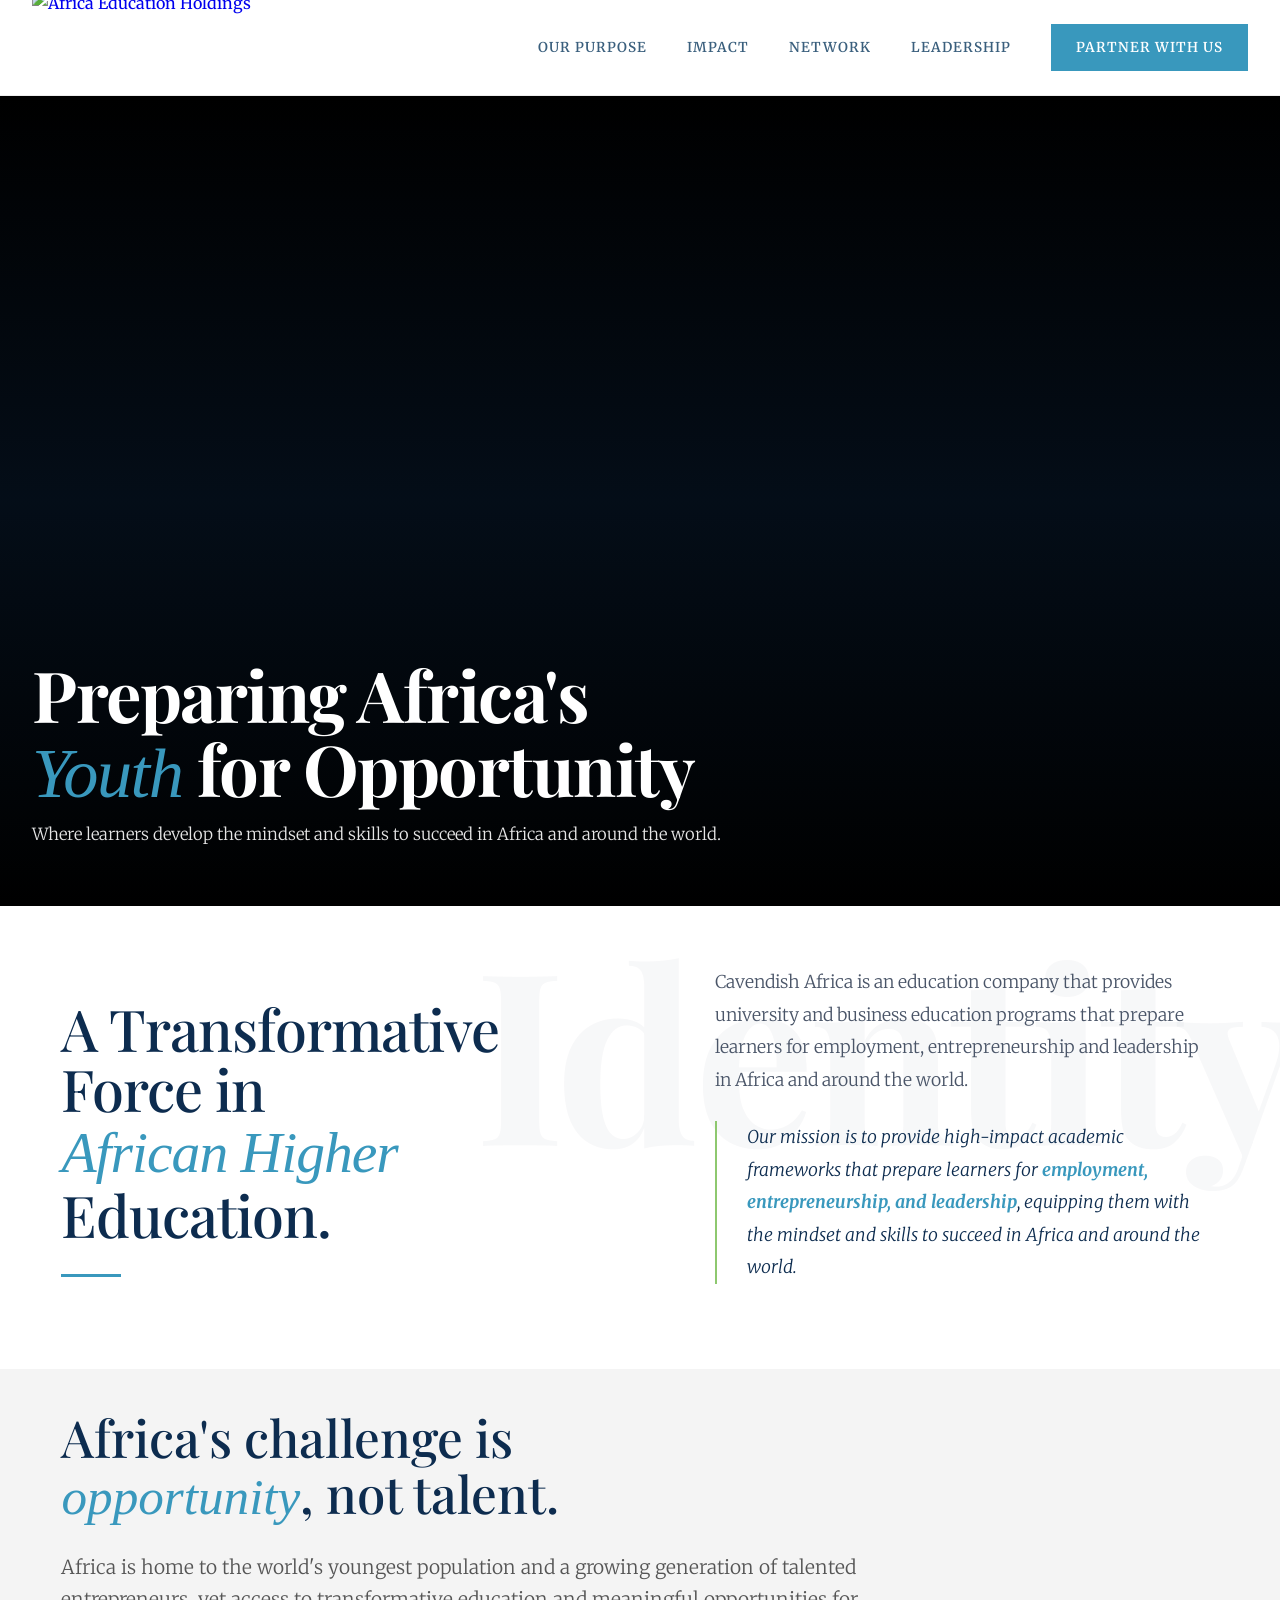
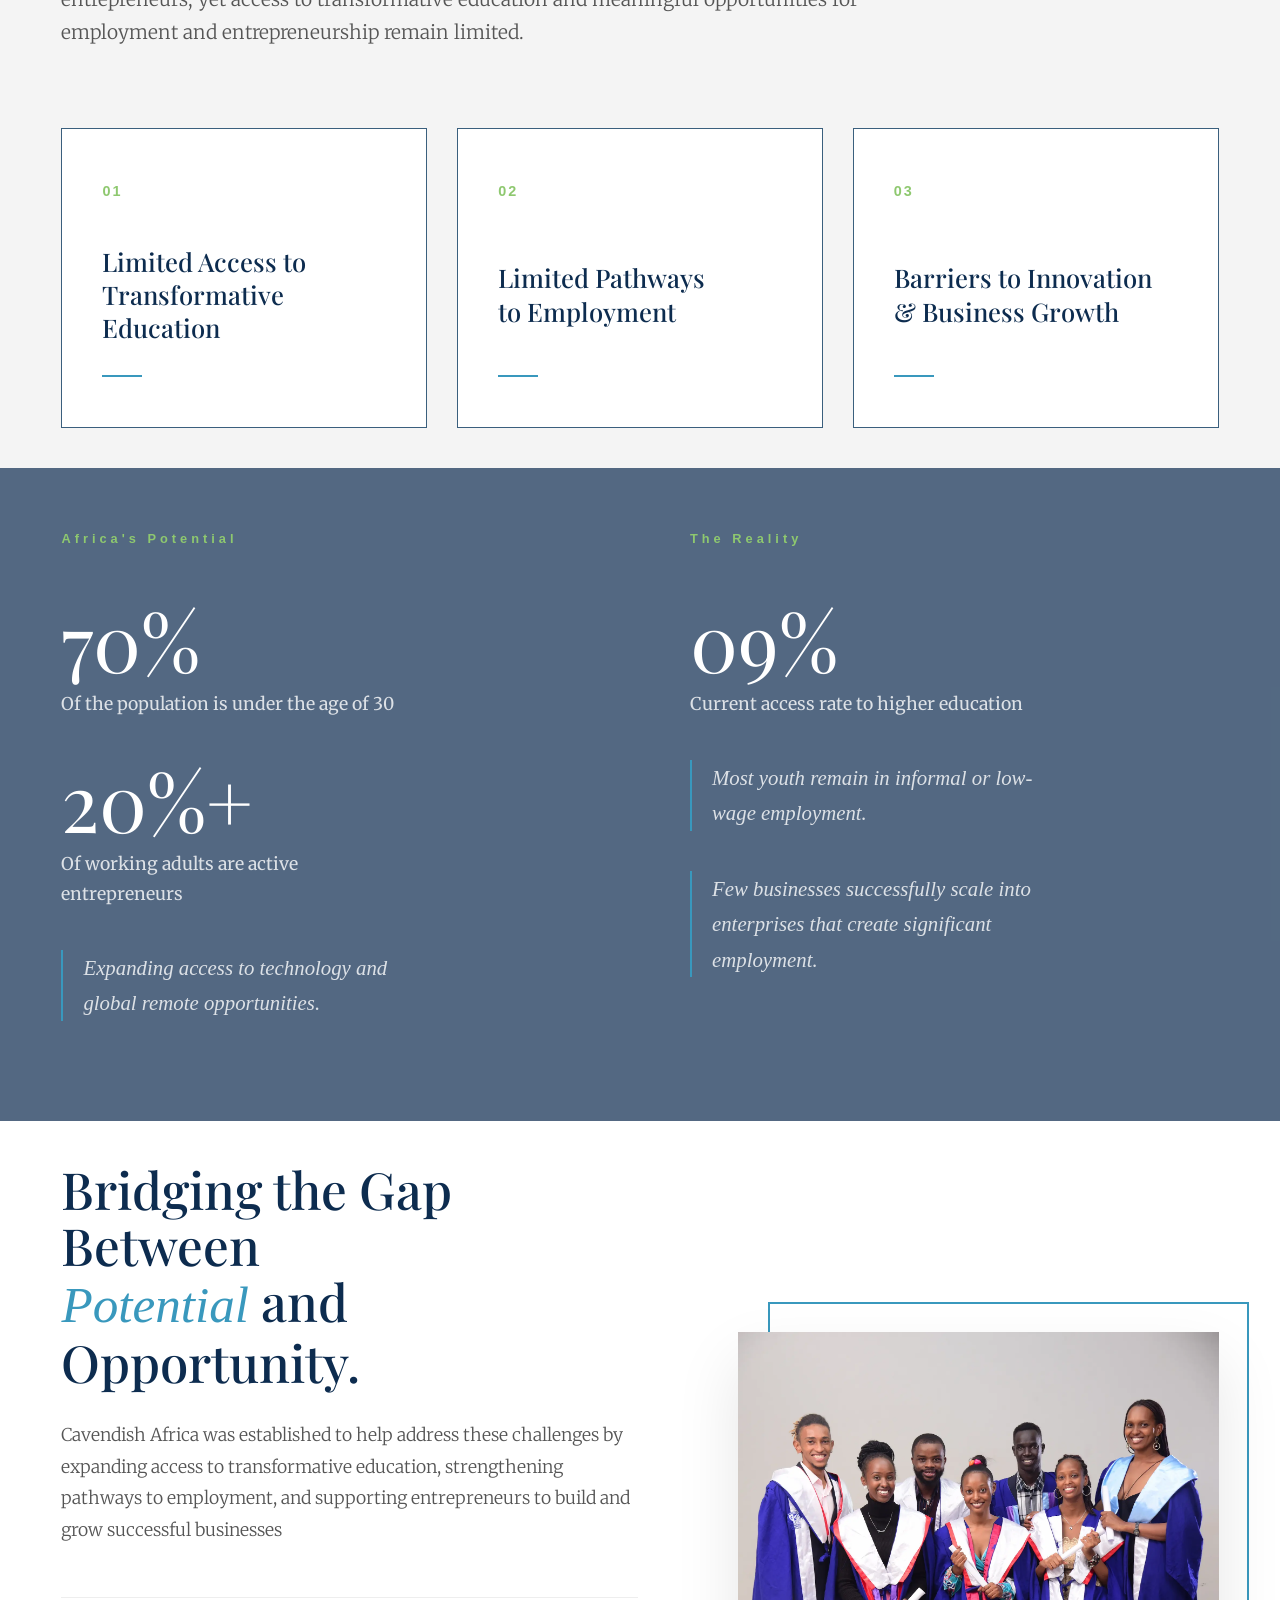
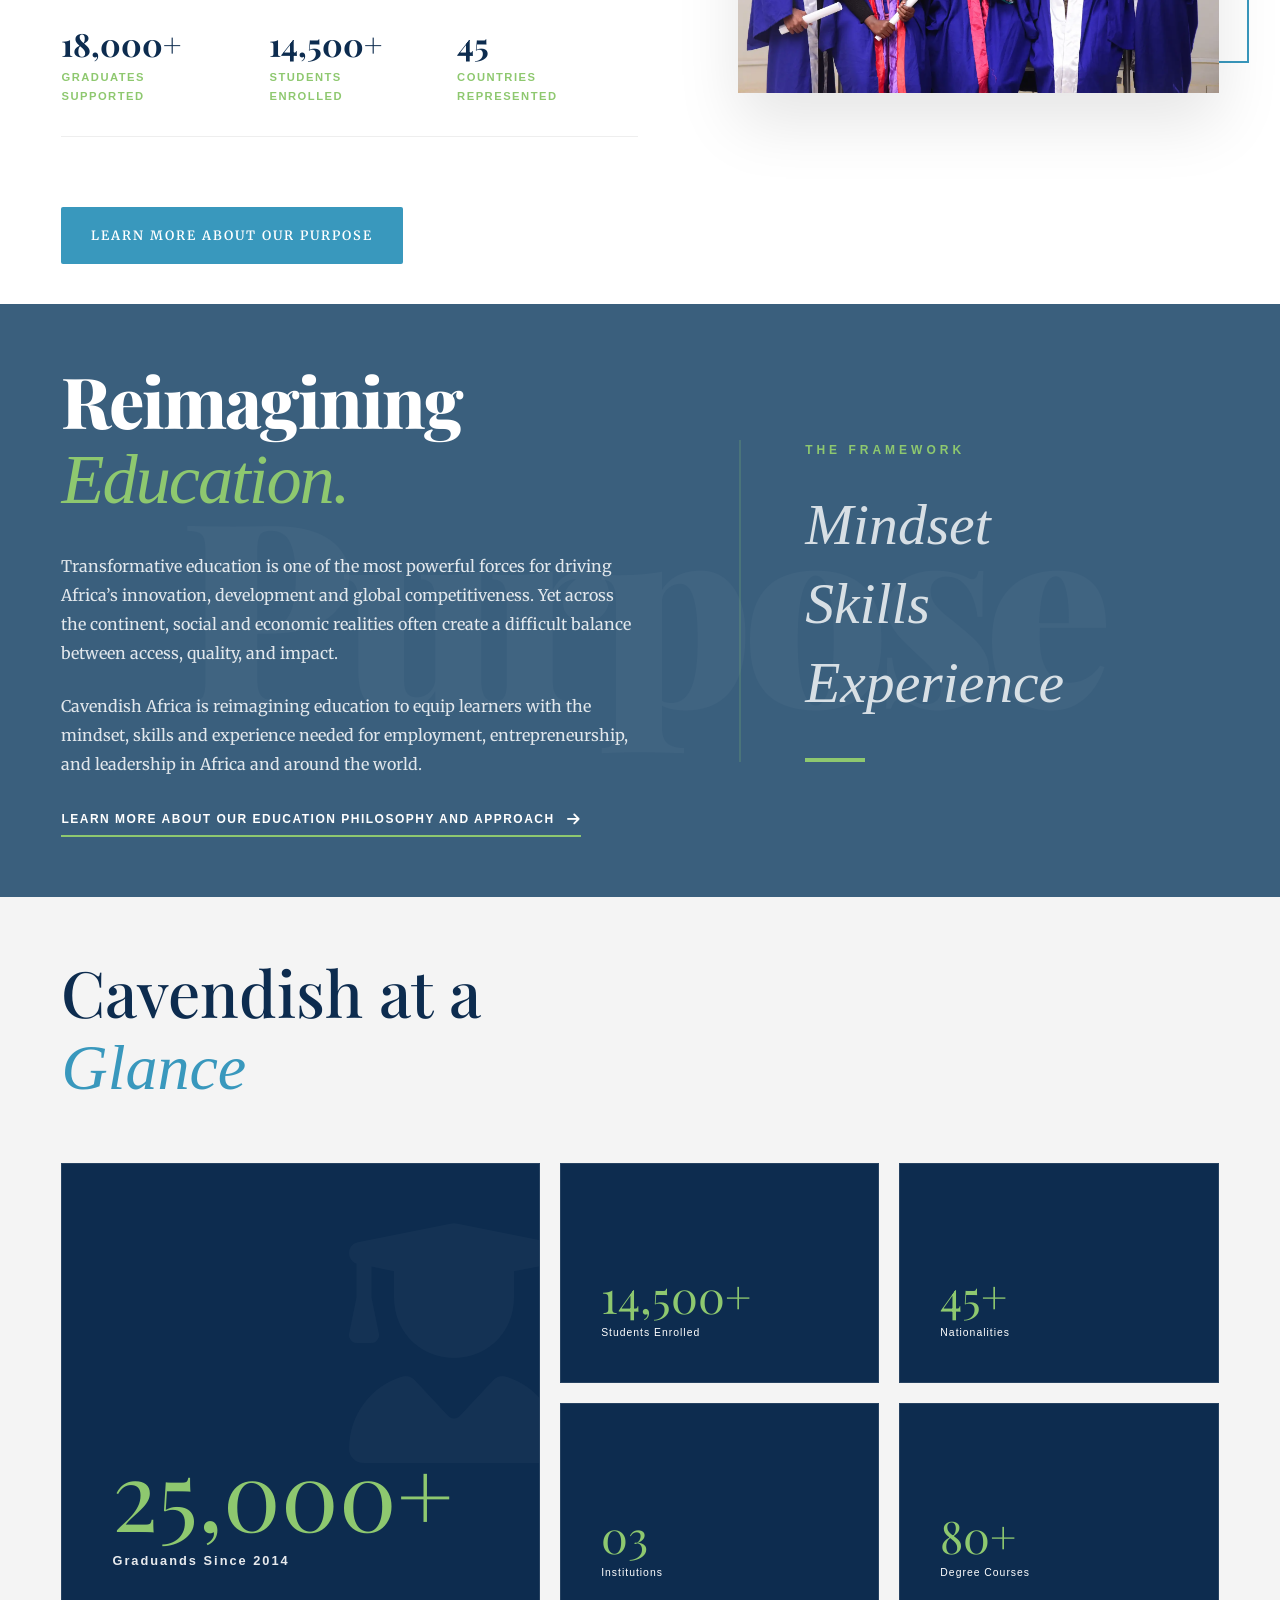
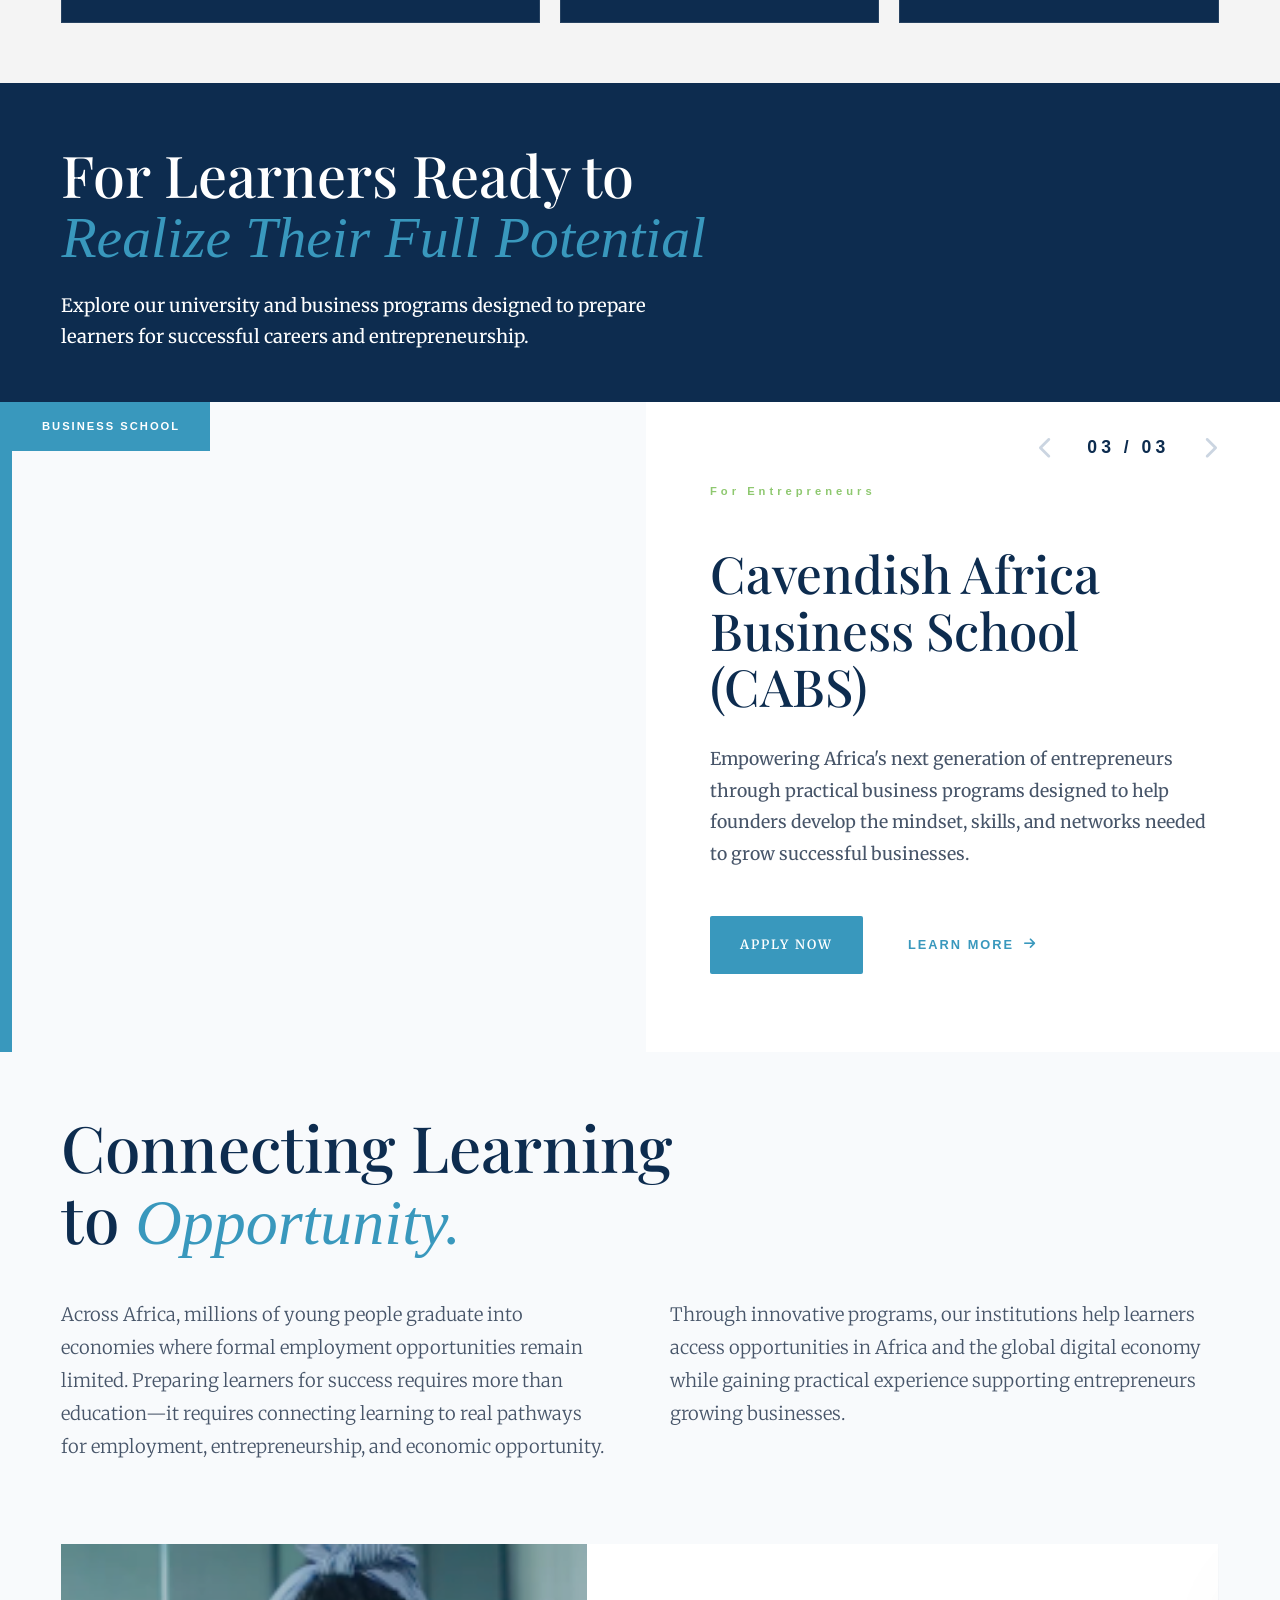
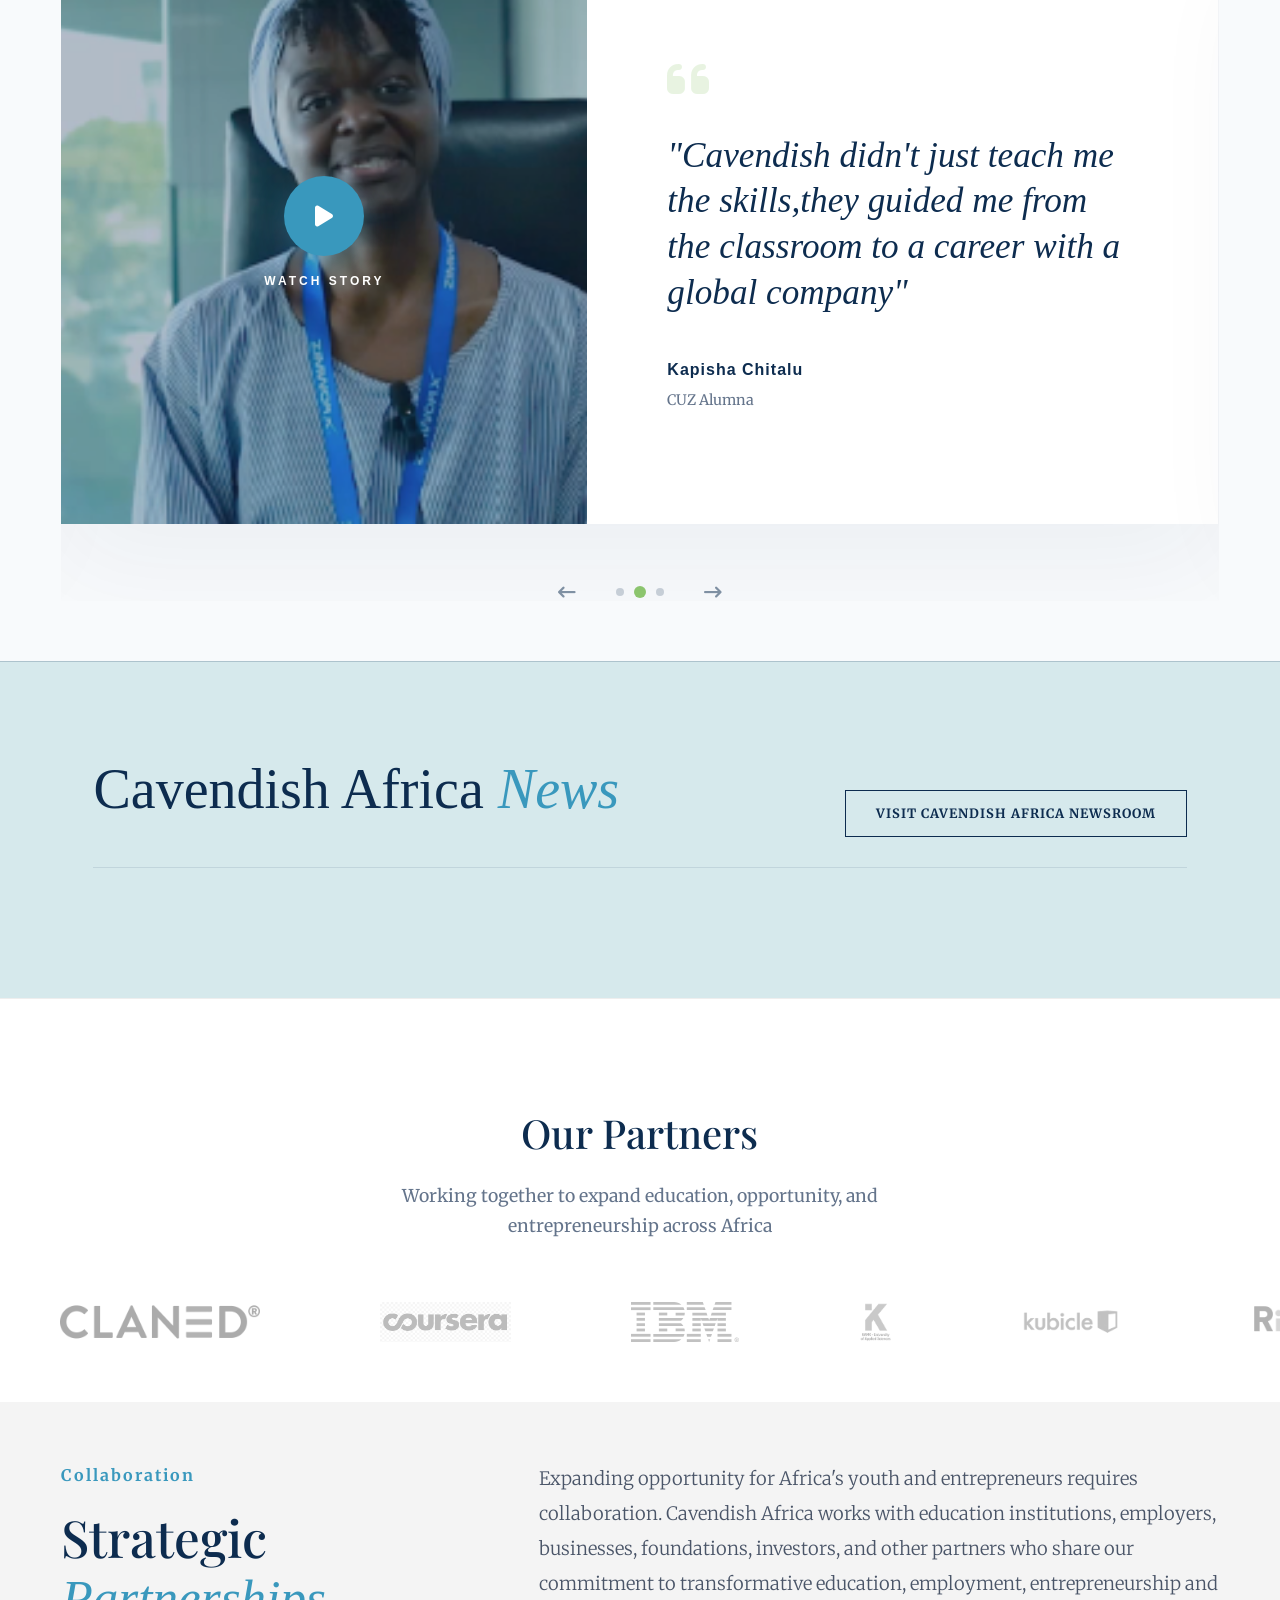
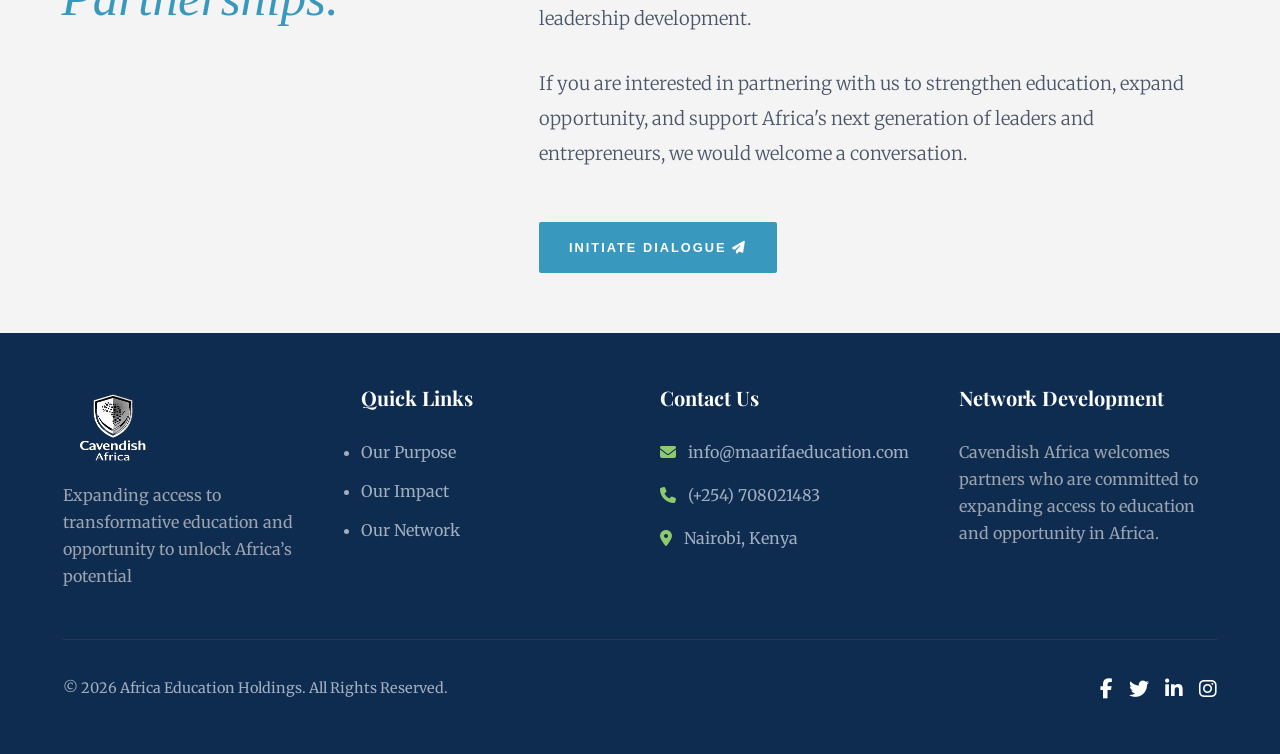
==== index.html @ 569ac4f5 "update link text to clarify education philosophy and approach" ====
<!doctype html>
<html lang="en">
  <head>
    <meta charset="UTF-8" />
    <meta name="viewport" content="width=device-width, initial-scale=1.0" />
    <meta
      name="description"
      content="Cavendish Africa is reimagining higher education across Africa. Discover our university network in Uganda and Zambia, innovative learning model, and pathways to employment and entrepreneurship."
    />
    <title>Home | Cavendish Africa</title>

    <link rel="stylesheet" href="css/style.css" />
    <link rel="stylesheet" href="css/home.css" />
    <link rel="icon" href="images/favicon.ico" sizes="any" />
    <link
      rel="icon"
      type="image/png"
      sizes="32x32"
      href="images/favicon-32x32.png"
    />
    <link
      rel="icon"
      type="image/png"
      sizes="16x16"
      href="images/favicon-16x16.png"
    />

    <!-- Google Fonts -->
    <link rel="preconnect" href="https://fonts.googleapis.com" />
    <link rel="preconnect" href="https://fonts.gstatic.com" crossorigin />
    <link
      href="https://fonts.googleapis.com/css2?family=Merriweather:ital,wght@0,400;0,700;1,400&family=Playfair+Display:wght@400;700&display=swap"
      rel="stylesheet"
    />

    <!-- font awesome     -->
    <link
      rel="stylesheet"
      href="https://cdnjs.cloudflare.com/ajax/libs/font-awesome/6.5.1/css/all.min.css"
      integrity="sha512-DTOQO9RWCH3ppGqcWaEA1BIZOC6xxalwEsw9c2QQeAIftl+Vegovlnee1c9QX4TctnWMn13TZye+giMm8e2LwA=="
      crossorigin="anonymous"
      referrerpolicy="no-referrer"
    />

    <!-- SwiperJS CSS -->
    <link
      rel="stylesheet"
      href="https://cdn.jsdelivr.net/npm/swiper@11/swiper-bundle.min.css"
    />

    <!-- SwiperJS Script -->
    <script
      src="https://cdn.jsdelivr.net/npm/swiper@11/swiper-bundle.min.js"
      defer
    ></script>

    <!-- Custom JS -->
    <script src="js/script.js" defer></script>
  </head>

  <body class="bg-gray-50">
    <!-- OVERLAY LOADER -->
    <div id="aeh-loader" class="aeh-loader-overlay">
      <div class="loader-content">
        <img
          src="images/logo.png"
          alt="Cavendish Africa"
          class="loader-logo-pulse"
        />
      </div>
    </div>
    <!-- Dynamic Progress Nav -->
    <nav class="sticky-nav">
      <div class="nav-container">
        <a href="index.html" class="logo">
          <img
            src="images/logo.png"
            alt="Africa Education Holdings"
            class="logo-img"
          />
        </a>
        <button class="hamburger" aria-label="Toggle menu">
          <span class="bar"></span>
          <span class="bar"></span>
          <span class="bar"></span>
        </button>
        <div class="nav-links">
          <a href="purpose.html">Our Purpose</a>
          <a href="impact.html">Impact</a>
          <a href="network.html">Network</a>
          <a href="team.html">Leadership</a>
          <a href="partnerships.html" class="nav-btn">Partner With Us</a>
        </div>
      </div>
    </nav>

    <!-- HERO SECTION -->
    <section class="hero-main-carousel">
      <div class="swiper hero-swiper-main">
        <div class="swiper-wrapper">
          <!-- Slide 1: Higher Education -->
          <div class="swiper-slide">
            <div
              class="hero-slide-bg"
              style="background-image: url(&quot;images/home1.jpg&quot;)"
            ></div>
            <div class="hero-full-overlay"></div>
            <div class="container hero-container-bottom">
              <div class="hero-content-editorial">
                <h1>
                  A New Model of <br /><em>Higher Education</em> for Africa
                </h1>
                <p class="hero-subheadline">
                  Where students learn by solving Africa's real challenges.
                </p>
                <!-- <div class="hero-actions">
                  <a href="purpose.html" class="btn-solid">Our Model</a>
                  <a href="network.html" class="pillar-link white"
                    >Explore the Network <i class="fa-solid fa-arrow-right"></i
                  ></a>
                </div> -->
              </div>
            </div>
          </div>

          <!-- Slide 2: Youth Opportunity -->
          <div class="swiper-slide">
            <div
              class="hero-slide-bg"
              style="background-image: url(&quot;images/home6.jpg&quot;)"
            ></div>
            <div class="hero-full-overlay"></div>
            <div class="container hero-container-bottom">
              <div class="hero-content-editorial">
                <h1>Preparing Africa's <br /><em>Youth</em> for Opportunity</h1>
                <p class="hero-subheadline">
                  Where learners develop the mindset and skills to succeed in
                  Africa and around the world.
                </p>
                <!-- <div class="hero-actions">
                  <a href="impact.html" class="btn-solid">See Our Impact</a>
                  <a href="programmes.html" class="pillar-link white"
                    >View Programmes <i class="fa-solid fa-arrow-right"></i
                  ></a>
                </div> -->
              </div>
            </div>
          </div>

          <!-- Slide 3: Entrepreneurs -->
          <div class="swiper-slide">
            <div
              class="hero-slide-bg"
              style="background-image: url(&quot;images/home7.jpg&quot;)"
            ></div>
            <div class="hero-full-overlay"></div>
            <div class="container hero-container-bottom">
              <div class="hero-content-editorial">
                <h1>
                  Empowering Africa's <br />Next Generation of
                  <em>Entrepreneurs</em>
                </h1>
                <p class="hero-subheadline">
                  Where founders gain the mindset, skills and networks to grow
                  their businesses and create lasting impact.
                </p>
                <!-- <div class="hero-actions">
                  <a href="partnerships.html" class="btn-solid"
                    >Partner With Us</a
                  >
                  <a href="insights.html" class="pillar-link white"
                    >Read Success Stories <i class="fa-solid fa-arrow-right"></i
                  ></a>
                </div> -->
              </div>
            </div>
          </div>
        </div>

        <!-- Sophisticated Minimalist Navigation -->
        <!-- <div class="hero-controls-editorial">
          <div class="hero-pagination-fraction"></div>
          <div class="hero-nav-arrows">
            <div class="hero-prev">
              <i class="fa-solid fa-arrow-left-long"></i>
            </div>
            <div class="hero-next">
              <i class="fa-solid fa-arrow-right-long"></i>
            </div>
          </div>
        </div> -->
      </div>
    </section>

    <!-- SECTION: WHO IS CAVENDISH AFRICA -->
    <section class="umbrella-definition">
      <div class="container relative-z">
        <div class="umbrella-grid">
          <!-- Left Side: The Question & Identity -->
          <div class="umbrella-identity">
            <h2 class="umbrella-headline">
              A Transformative Force in <br /><em>African Higher</em> Education.
            </h2>
            <div class="branded-line"></div>
          </div>

          <!-- Right Side: The Definitive Answer -->
          <div class="umbrella-description">
            <p>
              Cavendish Africa is an education company that provides university
              and business education programs that prepare learners for
              employment, entrepreneurship and leadership in Africa and around
              the world.
            </p>
            <p class="mission-highlight">
              Our mission is to provide high-impact academic frameworks that
              prepare learners for
              <strong>employment, entrepreneurship, and leadership</strong>,
              equipping them with the mindset and skills to succeed in Africa
              and around the world.
            </p>
          </div>
        </div>
      </div>
    </section>

    <!-- SECTION: THE CHALLENGE -->
    <section class="challenge-narrative">
      <div class="container">
        <div class="challenge-header">
          <h2 class="section-title">
            Africa's challenge is <br /><em>opportunity</em>, not talent.
          </h2>
          <p class="section-lead">
            Africa is home to the world's youngest population and a growing
            generation of talented entrepreneurs, yet access to transformative
            education and meaningful opportunities for employment and
            entrepreneurship remain limited.
          </p>
        </div>

        <div class="challenge-card-grid">
          <!-- Card 1 -->
          <div class="challenge-card">
            <span class="card-num">01</span>
            <h3>Limited Access to <br />Transformative Education</h3>
            <div class="card-line"></div>
          </div>
          <!-- Card 2 -->
          <div class="challenge-card">
            <span class="card-num">02</span>
            <h3>Limited Pathways <br />to Employment</h3>
            <div class="card-line"></div>
          </div>
          <!-- Card 3 -->
          <div class="challenge-card">
            <span class="card-num">03</span>
            <h3>Barriers to Innovation <br />& Business Growth</h3>
            <div class="card-line"></div>
          </div>
        </div>
      </div>
    </section>

    <!-- SECTION: PARALLAX STATISTICS (ABSTRACT ART) -->
    <section class="parallax-stats-section">
      <!-- The Parallax Background -->
      <div class="parallax-bg"></div>
      <div class="parallax-overlay"></div>

      <div class="container relative z-10">
        <div class="stats-split-grid">
          <!-- Potential Column -->
          <div class="stats-column potential">
            <h3 class="column-title">Africa's Potential</h3>
            <div class="stat-item">
              <span class="stat-big">70%</span>
              <p>Of the population is under the age of 30</p>
            </div>
            <div class="stat-item">
              <span class="stat-big">20%+</span>
              <p>Of working adults are active entrepreneurs</p>
            </div>
            <div class="stat-item">
              <p class="stat-desc">
                Expanding access to technology and global remote opportunities.
              </p>
            </div>
          </div>

          <!-- Reality Column -->
          <div class="stats-column reality">
            <h3 class="column-title">The Reality</h3>
            <div class="stat-item">
              <span class="stat-big">09%</span>
              <p>Current access rate to higher education</p>
            </div>
            <div class="stat-item">
              <p class="stat-desc">
                Most youth remain in informal or low-wage employment.
              </p>
            </div>
            <div class="stat-item">
              <p class="stat-desc">
                Few businesses successfully scale into enterprises that create
                significant employment.
              </p>
            </div>
          </div>
        </div>
      </div>
    </section>

    <!-- SECTION: THE GUIDE (CREDIBILITY) -->
    <section class="guide-credibility">
      <div class="container">
        <div class="guide-grid">
          <!-- Left: The Narrative -->
          <div class="guide-content">
            <h2 class="guide-headline">
              Bridging the Gap Between <br /><em>Potential</em> and Opportunity.
            </h2>
            <p class="guide-lead">
              Cavendish Africa was established to help address these challenges
              by expanding access to transformative education, strengthening
              pathways to employment, and supporting entrepreneurs to build and
              grow successful businesses
            </p>

            <!-- Credibility Data Strip -->
            <div class="credibility-stats">
              <div class="cred-item">
                <span class="cred-num">18,000+</span>
                <span class="cred-label">Graduates Supported</span>
              </div>
              <div class="cred-item">
                <span class="cred-num">14,500+</span>
                <span class="cred-label">Students Enrolled</span>
              </div>
              <div class="cred-item">
                <span class="cred-num">45</span>
                <span class="cred-label">Countries Represented</span>
              </div>
            </div>

            <div class="guide-cta">
              <a href="purpose.html" class="btn-solid"
                >Learn More About Our Purpose</a
              >
            </div>
          </div>

          <!-- Right: The Visual Authority -->
          <div class="guide-visual">
            <div class="image-stack">
              <div class="image-main">
                <img src="images/grad.webp" alt="Cavendish Africa Graduates" />
              </div>
              <!-- Branded decorative element -->
              <div class="image-accent-box"></div>
            </div>
          </div>
        </div>
      </div>
    </section>

    <!-- SECTION: THE PLAN (REIMAGINING EDUCATION) -->
    <section class="the-plan-section">
      <!-- The Watermark: Now truly in the background -->
      <div class="plan-watermark">Purpose</div>

      <div class="container relative-z">
        <div class="plan-grid">
          <!-- LEFT: THE NARRATIVE -->
          <div class="plan-content">
            <h2 class="plan-headline">Reimagining <br /><em>Education.</em></h2>
            <div class="plan-body">
              <p>
                Transformative education is one of the most powerful forces for
                driving Africa’s innovation, development and global
                competitiveness. Yet across the continent, social and economic
                realities often create a difficult balance between access,
                quality, and impact.
              </p>
              <p>
                Cavendish Africa is reimagining education to equip learners with
                the mindset, skills and experience needed for employment,
                entrepreneurship, and leadership in Africa and around the world.
              </p>
            </div>
            <a href="purpose.html" class="pillar-link white"
              >Learn more about our education philosophy and approach
              <i class="fa-solid fa-arrow-right"></i
            ></a>
          </div>

          <!-- RIGHT: THE GHOST FRAMEWORK -->
          <div class="plan-visual">
            <div class="philosophy-accent-card">
              <span class="accent-label">The Framework</span>
              <ul class="pillar-list-minimal">
                <li>Mindset</li>
                <li>Skills</li>
                <li>Experience</li>
              </ul>
              <div class="accent-line-draw"></div>
            </div>
          </div>
        </div>
      </div>
    </section>

    <!-- SECTION: DYNAMIC GLANCE (DARK THEME) -->
    <section class="glance-bento dark-version">
      <div class="container">
        <div class="bento-header">
          <h2 class="bento-benefit">Cavendish at a <br /><em>Glance</em></h2>
        </div>

        <div class="bento-grid">
          <!-- Main Stat: Spans 2 rows on the left -->
          <div class="bento-item graduands-box">
            <div class="bento-content">
              <span class="bento-num">25,000+</span>
              <p class="bento-label">Graduands Since 2014</p>
            </div>
            <div class="bento-bg-icon">
              <i class="fa-solid fa-user-graduate"></i>
            </div>
          </div>

          <!-- 2x2 Grid on the right -->
          <div class="bento-item enrolled-box">
            <span class="bento-num-sm">14,500+</span>
            <p class="bento-label-sm">Students Enrolled</p>
          </div>

          <div class="bento-item nationalities-box">
            <span class="bento-num-sm">45+</span>
            <p class="bento-label-sm">Nationalities</p>
          </div>

          <div class="bento-item institutions-box">
            <span class="bento-num-sm">03</span>
            <p class="bento-label-sm">Institutions</p>
          </div>

          <div class="bento-item courses-box">
            <span class="bento-num-sm">80+</span>
            <p class="bento-label-sm">Degree Courses</p>
          </div>
        </div>
      </div>
    </section>

    <!-- SECTION: THE PORTFOLIO (LIGHT THEME) -->
    <section class="portfolio-section light-version">
      <!-- This container keeps the headline and pagination aligned with the site margins -->
      <div class="container relative">
        <div class="portfolio-intro">
          <h2 class="portfolio-headline">
            For Learners Ready to <br /><span
              >Realize Their Full Potential</span
            >
          </h2>
          <p class="portfolio-subheadline">
            Explore our university and business programs designed to prepare
            learners for successful careers and entrepreneurship.
          </p>
        </div>

        <!-- PAGINATION: Flanking arrows style < 01 / 03 > -->
        <div class="portfolio-controls">
          <div class="port-prev"><i class="fa-solid fa-chevron-left"></i></div>
          <div class="port-pagination"></div>
          <div class="port-next"><i class="fa-solid fa-chevron-right"></i></div>
        </div>
      </div>
      <!-- End Container -->

      <!-- SWIPER: Now outside the container for Full-Width Bleed -->
      <div class="swiper portfolio-swiper">
        <div class="swiper-wrapper">
          <!-- Slide 01: CUZ Zambia -->
          <div class="swiper-slide">
            <div class="asset-card">
              <div class="asset-image-side">
                <img
                  src="images/home6.jpg"
                  alt="CUZ Zambia"
                  class="flash-img"
                />
                <div class="asset-tag">Zambia</div>
              </div>
              <div class="asset-info-side">
                <h3 class="asset-name">
                  Cavendish University <br />Zambia (CUZ)
                </h3>
                <div class="asset-stats-row">
                  <div class="a-stat">
                    <span>7,300</span>
                    <p>Students</p>
                  </div>
                  <div class="a-stat">
                    <span>32</span>
                    <p>Nationalities</p>
                  </div>
                </div>
                <p class="asset-desc">
                  The first private university in Zambia renown for excellence
                  in Medicine, Business, IT, Law, and Social Science programs.
                </p>
                <div class="asset-actions">
                  <a
                    href="https://www.cavendishza.org/admissions/"
                    class="btn-solid"
                    target="_blank"
                    >Enrol Today</a
                  >
                  <a href="network.html#cuz" class="pillar-link"
                    >View Programs <i class="fa-solid fa-arrow-right"></i
                  ></a>
                </div>
              </div>
            </div>
          </div>

          <!-- Slide 02: CUU Uganda -->
          <div class="swiper-slide">
            <div class="asset-card">
              <div class="asset-image-side">
                <img
                  src="images/home1.jpg"
                  alt="CUU Uganda"
                  class="flash-img"
                />
                <div class="asset-tag">Uganda</div>
              </div>
              <div class="asset-info-side">
                <h3 class="asset-name">
                  Cavendish University <br />Uganda (CUU)
                </h3>
                <div class="asset-stats-row">
                  <div class="a-stat">
                    <span>4,700</span>
                    <p>Students</p>
                  </div>
                  <div class="a-stat">
                    <span>41</span>
                    <p>Nationalities</p>
                  </div>
                </div>
                <p class="asset-desc">
                  One of the most diverse Universities in the region providing
                  leading programs in Law, Business, IT, Health, and Social
                  Sciences.
                </p>
                <div class="asset-actions">
                  <a
                    href="https://www.cavendish.ac.ug/admissions/"
                    class="btn-solid"
                    target="_blank"
                    >Enrol Today</a
                  >
                  <a href="network.html#cuu" class="pillar-link"
                    >View Programs <i class="fa-solid fa-arrow-right"></i
                  ></a>
                </div>
              </div>
            </div>
          </div>

          <!-- Slide 03: CABS -->
          <div class="swiper-slide">
            <div class="asset-card cabs-card">
              <div class="asset-image-side">
                <img src="images/home7.jpg" alt="CABS" class="flash-img" />
                <div class="asset-tag cabs-tag">Business School</div>
              </div>
              <div class="asset-info-side">
                <p class="eyebrow-accent">For Entrepreneurs</p>
                <h3 class="asset-name">
                  Cavendish Africa <br />Business School (CABS)
                </h3>
                <p class="asset-desc">
                  Empowering Africa's next generation of entrepreneurs through
                  practical business programs designed to help founders develop
                  the mindset, skills, and networks needed to grow successful
                  businesses.
                </p>
                <div class="asset-actions">
                  <a href="cabs.html" class="btn-solid">Apply Now</a>
                  <a href="cabs.html" class="pillar-link"
                    >Learn More <i class="fa-solid fa-arrow-right"></i
                  ></a>
                </div>
              </div>
            </div>
          </div>
        </div>
      </div>
    </section>

    <!-- SECTION: PATHWAYS TO EMPLOYMENT -->
    <section class="pathways-section">
      <div class="container">
        <div class="pathways-intro">
          <h2 class="pathways-headline">
            Connecting Learning <br />to <em>Opportunity.</em>
          </h2>
          <div class="pathways-grid">
            <p class="pathways-lead">
              Across Africa, millions of young people graduate into economies
              where formal employment opportunities remain limited. Preparing
              learners for success requires more than education—it requires
              connecting learning to real pathways for employment,
              entrepreneurship, and economic opportunity.
            </p>
            <p class="pathways-sub-lead">
              Through innovative programs, our institutions help learners access
              opportunities in Africa and the global digital economy while
              gaining practical experience supporting entrepreneurs growing
              businesses.
            </p>
          </div>
        </div>

        <!-- TESTIMONIAL THEATER -->
        <div class="swiper testimonial-swiper">
          <div class="swiper-wrapper">
            <!-- Slide 1: Video Testimonial -->
            <div class="swiper-slide">
              <div class="story-card type-video">
                <div
                  class="story-visual"
                  onclick="
                    openVideoModal(
                      'videos/Remote Work Testimonial- Elijah Mwaba.mp4',
                    )
                  "
                >
                  <img src="images/elijah.png" alt="Elijah Mwaba Testimonial" />
                  <div class="play-btn-overlay">
                    <div class="play-circle-lg">
                      <i class="fa-solid fa-play"></i>
                    </div>
                    <span>Watch Story</span>
                  </div>
                </div>
                <div class="story-content">
                  <i class="fa-solid fa-quote-left quote-icon"></i>
                  <h3>
                    "The AI skills I gained at Cavendish helped me land a global
                    remote role while staying in Zambia."
                  </h3>
                  <div class="story-author">
                    <p class="author-name">Elijah Mwaba</p>
                    <p class="author-role">Software Engineer & CUZ Alumnus</p>
                  </div>
                </div>
              </div>
            </div>

            <!-- Slide 2: Video Testimonial -->
            <div class="swiper-slide">
              <div class="story-card type-video">
                <div
                  class="story-visual"
                  onclick="
                    openVideoModal(
                      'videos/Remote Work Testimonial- KAPISHA CHITALU.mp4',
                    )
                  "
                >
                  <img
                    src="images/kapisha.png"
                    alt="Kapisha Chitalu Testimonial"
                  />
                  <div class="play-btn-overlay">
                    <div class="play-circle-lg">
                      <i class="fa-solid fa-play"></i>
                    </div>
                    <span>Watch Story</span>
                  </div>
                </div>
                <div class="story-content">
                  <i class="fa-solid fa-quote-left quote-icon"></i>
                  <h3>
                    "Cavendish didn't just teach me the skills,they guided me
                    from the classroom to a career with a global company"
                  </h3>
                  <div class="story-author">
                    <p class="author-name">Kapisha Chitalu</p>
                    <p class="author-role">CUZ Alumna</p>
                  </div>
                </div>
              </div>
            </div>

            <!-- Slide 3: Text Testimonial (Alumni Spotlight) -->
            <div class="swiper-slide">
              <div class="story-card type-text">
                <div class="story-visual">
                  <!-- Use a professional portrait of the Minister -->
                  <img src="images/abdi.png" alt="Hon. Abdirahman Abdi Ahmed" />
                  <div class="category-tag-float navy">Alumni Spotlight</div>
                </div>
                <div class="story-content">
                  <i class="fa-solid fa-quote-left quote-icon"></i>
                  <h3>
                    "From displacement to national leadership, Cavendish
                    provided the academic foundation to rebuild my future and
                    serve my nation."
                  </h3>
                  <div class="story-author">
                    <p class="author-name">Hon. Abdirahman Abdi Ahmed</p>
                    <p class="author-role">
                      Minister of Planning & International Cooperation, Jubaland
                    </p>
                  </div>

                  <!-- Optional: Small detail for the 'High Look' -->
                  <div class="story-meta-detail">
                    <span>CUZ Alumnus</span>
                  </div>
                </div>
              </div>
            </div>
          </div>

          <!-- Testimonial Nav -->
          <div class="testimonial-controls">
            <div class="test-prev">
              <i class="fa-solid fa-arrow-left-long"></i>
            </div>
            <div class="test-pagination-dots"></div>
            <!-- Swiper will inject dots here -->
            <div class="test-next">
              <i class="fa-solid fa-arrow-right-long"></i>
            </div>
          </div>
        </div>
      </div>
    </section>

    <!-- SECTION: CAVENDISH AFRICA NEWS ROOM -->
    <section class="aeh-news-room">
      <div class="container">
        <!-- News Header -->
        <div class="news-header">
          <h2>Cavendish Africa <em>News</em></h2>
          <a href="news.html" class="btn-outline-news"
            >VISIT CAVENDISH AFRICA NEWSROOM</a
          >
        </div>

        <!-- Dynamic Category Navigation -->
        <div class="news-filter-wrapper">
          <div class="news-category-nav" id="newsFilterBar">
            <!-- JS will inject buttons here -->
          </div>
        </div>

        <div class="news-grid" id="homeNewsContainer">
          <!-- JS will inject news cards here -->
        </div>
      </div>
    </section>

    <!-- SECTION: OUR PARTNERS (LOGO CRAWL) -->
    <section class="partners-carousel-section">
      <div class="container">
        <div class="partners-header">
          <h2 class="partners-title">Our Partners</h2>
          <p class="partners-subtitle">
            Working together to expand education, opportunity, and
            entrepreneurship across Africa
          </p>
        </div>
      </div>

      <!-- Continuous Scrolling Carousel -->
      <div class="swiper partners-swiper">
        <div class="swiper-wrapper">
          <!-- Add your partner logos here -->
          <div class="swiper-slide">
            <img
              src="images/partners/ambitious_africa-logo.webp"
              alt="Partner"
            />
          </div>
          <div class="swiper-slide">
            <img src="images/partners/claned-logo.png" alt="Partner" />
          </div>
          <div class="swiper-slide">
            <img src="images/partners/coursera-logo.png" alt="Partner" />
          </div>
          <div class="swiper-slide">
            <img src="images/partners/IBM_logo.svg" alt="Partner" />
          </div>
          <div class="swiper-slide">
            <img src="images/partners/Kamk-logo.png" alt="Partner" />
          </div>
          <div class="swiper-slide">
            <img src="images/partners/kubicle-logo.webp" alt="Partner" />
          </div>
          <div class="swiper-slide">
            <img src="images/partners/Riipen-Logo.png" alt="Partner" />
          </div>

          <!-- SET 2 (Duplicate the same 7 Logos for seamless looping) -->
          <div class="swiper-slide">
            <img
              src="images/partners/ambitious_africa-logo.webp"
              alt="Partner"
            />
          </div>
          <div class="swiper-slide">
            <img src="images/partners/claned-logo.png" alt="Partner" />
          </div>
          <div class="swiper-slide">
            <img src="images/partners/coursera-logo.png" alt="Partner" />
          </div>
          <div class="swiper-slide">
            <img src="images/partners/IBM_logo.svg" alt="Partner" />
          </div>
          <div class="swiper-slide">
            <img src="images/partners/Kamk-logo.png" alt="Partner" />
          </div>
          <div class="swiper-slide">
            <img src="images/partners/kubicle-logo.webp" alt="Partner" />
          </div>
          <div class="swiper-slide">
            <img src="images/partners/Riipen-Logo.png" alt="Partner" />
          </div>
        </div>
      </div>
    </section>

    <!-- SECTION: STRATEGIC PARTNERSHIPS (WIDE NARRATIVE) -->
    <section class="strategic-partnerships">
      <div class="container">
        <div class="strategic-grid">
          <div class="strategic-left">
            <p class="blue-tag">Collaboration</p>
            <h2 class="strategic-headline">Strategic <em>Partnerships.</em></h2>
          </div>
          <div class="strategic-right">
            <div class="strategic-text">
              <p>
                Expanding opportunity for Africa's youth and entrepreneurs
                requires collaboration. Cavendish Africa works with education
                institutions, employers, businesses, foundations, investors, and
                other partners who share our commitment to transformative
                education, employment, entrepreneurship and leadership
                development.
              </p>
              <p>
                If you are interested in partnering with us to strengthen
                education, expand opportunity, and support Africa's next
                generation of leaders and entrepreneurs, we would welcome a
                conversation.
              </p>
            </div>
            <button class="btn-solid" id="openPartnerModal">
              Initiate Dialogue <i class="fa-solid fa-paper-plane"></i>
            </button>
          </div>
        </div>
      </div>
    </section>

    <!-- THE PARTNERSHIP MODAL -->
    <div id="partnerModal" class="aeh-modal">
      <div class="modal-overlay" id="closeModalOverlay"></div>
      <div class="modal-content-wrapper">
        <button class="modal-close-btn" id="closePartnerModal">&times;</button>

        <div class="contact-form-wrapper">
          <div class="form-decorative-element"></div>
          <h3 class="modal-form-title">Partner With Us</h3>
          <form class="aeh-premium-form">
            <div class="form-row split">
              <div class="field-group">
                <label>Full Name</label>
                <input
                  type="text"
                  placeholder="e.g. Jean-Pierre Mensah"
                  required
                />
              </div>
              <div class="field-group">
                <label>Phone Number</label>
                <input type="text" placeholder="+000 000 000 000" required />
              </div>
            </div>

            <div class="form-row split">
              <div class="field-group">
                <label>Organization</label>
                <input
                  type="text"
                  placeholder="Institutional / Private Equity"
                  required
                />
              </div>
              <div class="field-group">
                <label>Email Address</label>
                <input type="email" placeholder="name@company.com" required />
              </div>
            </div>

            <div class="field-group">
              <label>Nature of Inquiry</label>
              <select>
                <option>Network Partnership</option>
                <option>Investment Inquiry</option>
                <option>University Collaboration</option>
                <option>Other</option>
              </select>
            </div>

            <div class="field-group">
              <label>Message</label>
              <textarea
                rows="4"
                placeholder="How can we align our missions?"
              ></textarea>
            </div>

            <button type="submit" class="btn-initiate">Send Message</button>
          </form>
        </div>
      </div>
    </div>

    <!-- START: Footer Section -->
    <footer class="site-footer">
      <div class="container mx-auto px-6 py-12">
        <div class="footer-grid">
          <!-- Column 1: Logo and About -->
          <div class="footer-col">
            <img
              src="images/logo_trans.png"
              alt="Cavendish Africa Logo"
              class="footer-logo mb-4"
            />
            <p class="text-gray-400">
              Expanding access to transformative education and opportunity to
              unlock Africa’s potential
            </p>
          </div>

          <!-- Column 2: Quick Links -->
          <div class="footer-col">
            <h3 class="footer-title">Quick Links</h3>
            <ul class="footer-links">
              <li><a href="purpose.html">Our Purpose</a></li>
              <li><a href="impact.html">Our Impact</a></li>
              <li><a href="network.html">Our Network</a></li>
            </ul>
          </div>

          <!-- Column 3: Contact Us -->
          <div class="footer-col">
            <h3 class="footer-title">Contact Us</h3>
            <ul class="contact-info">
              <li class="contact-item">
                <i class="fa-solid fa-envelope"></i>
                <span style="text-transform: none"
                  >info@maarifaeducation.com</span
                >
              </li>
              <li class="contact-item">
                <i class="fa-solid fa-phone"></i>
                <span>(+254) 708021483</span>
              </li>
              <li class="contact-item">
                <i class="fa-solid fa-map-marker-alt"></i>
                <span>Nairobi, Kenya</span>
              </li>
            </ul>
          </div>

          <!-- Column 4: Network Development -->
          <div class="footer-col">
            <h3 class="footer-title">Network Development</h3>
            <p class="text-gray-400">
              Cavendish Africa welcomes partners who are committed to expanding
              access to education and opportunity in Africa.
            </p>
          </div>
        </div>

        <!-- Footer Bottom Bar -->
        <div class="footer-bottom">
          <p class="copyright-text">
            &copy; <span id="copyright-year"></span> Africa Education Holdings.
            All Rights Reserved.
          </p>
          <div class="social-links">
            <a href="#" aria-label="Facebook"
              ><i class="fab fa-facebook-f"></i
            ></a>
            <a href="#" aria-label="Twitter"><i class="fab fa-twitter"></i></a>
            <a href="#" aria-label="LinkedIn"
              ><i class="fab fa-linkedin-in"></i
            ></a>
            <a href="#" aria-label="Instagram"
              ><i class="fab fa-instagram"></i
            ></a>
          </div>
        </div>
      </div>
    </footer>
    <!-- END: Footer Section -->

    <!-- UNIVERSAL VIDEO MODAL -->
    <div id="videoModal" class="aeh-video-modal">
      <div class="modal-overlay" onclick="closeVideoModal()"></div>
      <div class="modal-container">
        <button class="modal-close" onclick="closeVideoModal()">&times;</button>

        <!-- For YouTube Videos -->
        <iframe
          id="videoPlayer"
          src=""
          frameborder="0"
          allow="autoplay; encrypted-media"
          allowfullscreen
          style="display: none"
        ></iframe>

        <!-- For Local Videos -->
        <video
          id="localVideoPlayer"
          controls
          playsinline
          style="display: none; width: 100%; max-height: 80vh"
        >
          <source src="" type="video/mp4" />
          Your browser does not support the video tag.
        </video>
      </div>
    </div>

    <script src="js/news-data.js"></script>
    <script>
      document.addEventListener("DOMContentLoaded", async () => {
        const newsContainer = document.getElementById("homeNewsContainer");
        const filterBar = document.getElementById("newsFilterBar");

        const allNews = await getNewsList();
        if (!allNews || allNews.length === 0) return;

        // 1. Populate Filters
        const categories = [
          "all",
          ...new Set(allNews.map((item) => item.category.toLowerCase())),
        ];
        filterBar.innerHTML = categories
          .map(
            (cat) => `
        <button class="cat-btn ${cat === "all" ? "active" : ""}" data-filter="${cat}">
            ${cat}
        </button>
    `,
          )
          .join("");

        // 2. Helper for Tag Colors
        const getTagColor = (cat) => {
          const c = cat.toLowerCase();
          if (c.includes("education")) return "blue";
          if (c.includes("employment")) return "green";
          if (c.includes("entrepreneurship")) return "navy";
          return "navy";
        };

        // 3. Render Function
        const renderNews = (filter = "all") => {
          const filtered =
            filter === "all"
              ? allNews
              : allNews.filter(
                  (item) => item.category.toLowerCase() === filter,
                );

          const featured = filtered[0];
          const sidebar = filtered.slice(1, 4);

          let sidebarHTML = sidebar
            .map(
              (item) => `
            <article class="sidebar-item fade-in">
                <div class="sidebar-text">
                    <p class="category-tag ${getTagColor(item.category)}">${item.category}</p>
                    <h4><a href="article.html?slug=${item.id}">${item.title}</a></h4>
                    <p class="news-date">${item.date}</p>
                </div>
                <div class="sidebar-thumb">
                    <img src="${item.image}" alt="${item.title}">
                </div>
            </article>
        `,
            )
            .join("");

          newsContainer.innerHTML = `
            <div class="news-featured fade-in">
                <div class="news-img-wrap">
                    <img src="${featured.image}" alt="${featured.title}">
                </div>
                <div class="news-content">
                    <p class="category-tag ${getTagColor(featured.category)}">${featured.category}</p>
                    <h3><a href="article.html?slug=${featured.id}">${featured.title}</a></h3>
                    <p class="news-snippet">${featured.summary}</p>
                    <p class="news-date">${featured.date}</p>
                </div>
            </div>
            <div class="news-sidebar">${sidebarHTML}</div>
        `;
        };

        renderNews();

        // 4. Filter Logic
        filterBar.addEventListener("click", (e) => {
          if (e.target.classList.contains("cat-btn")) {
            document
              .querySelectorAll(".cat-btn")
              .forEach((btn) => btn.classList.remove("active"));
            e.target.classList.add("active");
            renderNews(e.target.dataset.filter);
          }
        });
      });
    </script>
  </body>
</html>
---- css/style.css ----
html {
  scroll-behavior: smooth;
}

* {
  margin: 0;
  padding: 0;
  box-sizing: border-box;
  outline: none;
  border: none;
  text-decoration: none;
  text-transform: none;
  transition: 0.2s linear;
}

:root {
  --aeh-blue: #3998bd;
  --aeh-green: #8ec86f;
  --aeh-navy: #0d2c4f;
  --aeh-dark-blue: #3a5f7d;
  --aeh-dark-background: #d6e9ec;
  --aeh-light-back: #f4f4f4;
  --aeh-white: #fff;
  --aeh-text-bright: #dff1e0;
  --border: rgba(13, 44, 79, 0.2);
  --border-dark: rgba(13, 44, 79, 0.5);
  --container-max: 1440px;
  --container-gutter: clamp(1rem, 2.4vw, 2.75rem);
  --section-inline-padding: clamp(1rem, 4vw, 4rem);
}

body {
  font-family: "Merriweather", serif;
  font-size: clamp(16px, 0.95vw, 17px);
  line-height: 1.7;
  color: #334155;
  transition: opacity 0.4s ease-in-out;
}

.container {
  /* Use a percentage-based width with a hard max to keep it fluid */
  width: 92%;
  max-width: var(--container-max);
  margin: 0 auto;
  /* Ensure consistent side breathing room */
  padding-left: var(--container-gutter);
  padding-right: var(--container-gutter);
  box-sizing: border-box;
}

@media (min-width: 1700px) {
  :root {
    --container-max: 1600px;
    --section-inline-padding: clamp(2.5rem, 3vw, 3.75rem);
  }
}

@media (min-width: 1024px) and (max-width: 1366px) {
  :root {
    --container-max: 1280px;
    --section-inline-padding: clamp(1rem, 2.5vw, 2.5rem);
  }

  .nav-links {
    gap: 28px;
  }

  .nav-links a {
    font-size: 0.8rem;
  }
}

body.content-hidden {
  opacity: 0;
}

/* Institutional Headings: EB Garamond Theme */
h1,
h2,
h3,
h4,
h5,
h6 {
  font-family: "EB Garamond", serif;
  font-weight: 500;
  color: #0d2c4f;
  text-transform: none !important;
}

p {
  text-transform: none !important;
}

/* Ensure emphasis stays within the brand theme */
em,
.italic {
  font-family: "EB Garamond", serif;
  font-style: italic;
}

/* --- LOADER START --- */
.aeh-loader-overlay {
  position: fixed;
  top: 0;
  left: 0;
  width: 100%;
  height: 100%;
  background-color: #ffffff;
  display: flex;
  justify-content: center;
  align-items: center;
  z-index: 10000;
  opacity: 1;
  visibility: visible;
  transition:
    opacity 0.6s ease-in-out,
    visibility 0.6s ease-in-out;
}

.loader-logo-pulse {
  height: 150px;
  width: auto;
  animation: aehPulse 2s infinite ease-in-out;
}

@keyframes aehPulse {
  0% {
    opacity: 0.4;
    transform: scale(0.95);
  }

  50% {
    opacity: 1;
    transform: scale(1);
  }

  100% {
    opacity: 0.4;
    transform: scale(0.95);
  }
}

.loader-finished {
  opacity: 0 !important;
  visibility: hidden !important;
  pointer-events: none;
}

/* LOADER END */

/* --- nav start --- */
.sticky-nav {
  position: sticky;
  top: 0;
  z-index: 1000;
  background: rgba(255, 255, 255, 0.95);
  border-bottom: 1px solid #eee;
  padding: 20px 0;
  overflow: hidden;
}

.nav-container {
  display: flex;
  justify-content: space-between;
  align-items: center;
  padding: 0 5%;
}

.nav-container,
.site-footer .container {
  margin: 0 auto;
  padding-left: 2rem;
  padding-right: 2rem;
}

/* Container for the logo */
.logo {
  display: flex;
  align-items: center;
  text-decoration: none;
  flex: 0 0 auto;
}

.sticky-nav .logo-img {
  height: 120px;
  width: auto;
  display: block;
  margin-top: -30px;
  margin-bottom: -35px;
  transform: none;
  object-fit: contain;
  transition:
    transform 0.3s ease,
    filter 0.3s ease;
}

.sticky-nav .logo-img:hover {
  transform: scale(1.05);
  filter: grayscale(30%);
}

.nav-links {
  display: flex;
  gap: 40px;
  align-items: center;
}

.nav-links a {
  text-decoration: none;
  color: var(--aeh-dark-blue);
  font-size: 0.85rem;
  font-weight: 600;
  text-transform: uppercase;
  letter-spacing: 1px;
  transition: 0.3s;
}

.nav-links a:hover {
  color: var(--aeh-green);
}

.nav-btn {
  background: var(--aeh-blue);
  color: #fff !important;
  padding: 12px 25px;
  font-weight: 600;
  transition: 0.3s;
}

.nav-btn:hover {
  background: var(--aeh-green);
  transform: translateY(-2px);
}

.nav-links a.active-link {
  color: var(--aeh-green) !important;
}

.nav-links a.active-link::after {
  content: "";
  display: block;
  width: 10px;
  height: 2px;
  background-color: var(--aeh-green);
  margin: 4px auto 0;
  border-radius: 2px;
}

/* Partnerships nav */
.nav-links a.nav-btn.active-link {
  color: #ffffff !important;
}

/* 2. Ensure the green underline still appears below the button */
.nav-links a.nav-btn.active-link::after {
  content: "";
  display: block;
  width: 10px;
  height: 2px;
  background-color: var(--aeh-white);
  margin: 4px auto 0;
  border-radius: 2px;
}

/* nav end */

.blue-tag {
  color: var(--aeh-blue);
  letter-spacing: 2px;
  font-weight: 700;
  font-size: 1rem;
  text-transform: uppercase;
  margin-bottom: 20px;
  display: block;
}

.green-tag {
  color: var(--aeh-green);
  letter-spacing: 2px;
  font-weight: 700;
  font-size: 1rem;
  text-transform: uppercase;
  margin-bottom: 20px;
  display: block;
}

/* --- THE OFFSET IMAGE EFFECT --- */

.image-offset-wrapper {
  position: relative;
  width: 100%;
}

.p-image-column img {
  width: 100%;
  height: 500px;
  object-fit: cover;
  position: relative;
  z-index: 2;
  display: block;
  box-shadow: 0 20px 40px rgba(0, 0, 0, 0.1);
}

.image-offset-bg {
  position: absolute;
  width: 100%;
  height: 100%;
  z-index: 1;
  top: 30px;
}

/* Color variations for the blocks */
.bg-blue {
  background-color: var(--aeh-blue);
}

.bg-green {
  background-color: var(--aeh-green);
}

/* Horizontal Offset Logic */
.pillar-row:not(.reverse) .image-offset-bg {
  left: -30px;
  /* Offsets to the left for standard rows */
}

.pillar-row.reverse .image-offset-bg {
  right: -30px;
  /* Offsets to the right for reversed rows */
}

.pillar-link {
  font-family: "Inter", sans-serif;
  font-weight: 700;
  text-transform: uppercase;
  letter-spacing: 2px;
  font-size: 0.8rem;
  color: var(--aeh-blue);
  text-decoration: none;
  transition: 0.3s ease;
  display: inline-flex;
  align-items: center;
  gap: 10px;
}

.pillar-link i {
  transition: transform 0.3s ease;
}

.pillar-link:hover {
  color: var(--aeh-green);
}

.pillar-link:hover i {
  transform: translateX(5px);
}

/* RESPONSIVE */
@media (max-width: 1024px) {
  .pillar-row {
    grid-template-columns: 1fr;
    gap: 60px;
    text-align: center;
    margin-bottom: 100px;
  }

  .pillar-link {
    justify-content: center;
  }

  .image-offset-bg {
    display: none;
  }

  .p-content p {
    max-width: 100%;
  }

  .image-offset-wrapper {
    max-width: 500px;
    margin: 0 auto;
  }

  .section-header-center h2 {
    font-size: 3rem;
  }

  .image-offset-bg {
    display: none;
    /* Simplifies mobile layout */
  }
}

/* OFFSET IMAGE EFFECT END */

/* BUTTONS */
.btn-solid {
  display: inline-block;
  background: var(--aeh-blue);
  color: white !important;
  padding: 18px 30px;
  text-decoration: none;
  font-weight: 600;
  text-transform: uppercase;
  letter-spacing: 2px;
  font-size: 0.8rem;
  transition: 0.3s;
  margin-top: 20px;
  border-radius: 2px;
}

.btn-solid:hover {
  background: var(--aeh-green);
  transform: translateY(-3px);
}

/* Hero-specific: align button and link vertically */
.hero-actions .btn-solid,
.cabs-hero-actions .btn-solid {
  margin-top: 0;
}

/* Hero-specific: white pillar link with green underline */
.hero-actions .pillar-link,
.cabs-hero-actions .pillar-link {
  color: white;
  border-bottom: 2px solid var(--aeh-green);
  padding-bottom: 4px;
}

.hero-actions .pillar-link:hover,
.cabs-hero-actions .pillar-link:hover {
  color: var(--aeh-green);
}

/* BUTTONS END */

/* EXPLORE LINKS */
.explore-link-blue {
  font-family: "Inter", sans-serif;
  font-weight: 600;
  color: var(--aeh-blue);
  text-decoration: none;
  font-size: 0.9rem;
  text-transform: uppercase;
  letter-spacing: 1px;
  transition: 0.3s;
}

.explore-link-blue i {
  margin-left: 8px;
  transition: transform 0.3s ease;
}

.explore-link-blue:hover {
  color: var(--aeh-green);
}

.explore-link-blue:hover i {
  transform: translateX(5px);
}

.explore-link {
  font-family: "Inter", sans-serif;
  font-weight: 600;
  color: var(--aeh-green);
  text-decoration: none;
  font-size: 0.9rem;
  text-transform: uppercase;
  letter-spacing: 1px;
  transition: 0.3s;
}

.explore-link i {
  margin-left: 8px;
  transition: transform 0.3s ease;
}

.explore-link:hover {
  color: var(--aeh-white);
}

.explore-link:hover i {
  transform: translateX(5px);
}

/* EXPLORE LINKS END */

/* =============================================
   PARTNERSHIPS & MODAL STYLES
   ============================================= */

/* --- Logo Carousel --- */
.partners-carousel-section {
  padding: 100px 0 60px;
  background: var(--aeh-white);
  border-top: 1px solid #eee;
}

.partners-header {
  text-align: center;
  margin-bottom: 60px;
}
.partners-title {
  font-family: "Playfair Display", serif;
  font-size: 2.5rem;
  color: var(--aeh-navy);
  margin-bottom: 15px;
}
.partners-subtitle {
  font-size: 1.1rem;
  color: #64748b;
  max-width: 600px;
  margin: 0 auto;
}

.partners-swiper {
  padding: 40px 0;
}
.partners-swiper .swiper-wrapper {
  transition-timing-function: linear !important;
  display: flex;
  align-items: center;
}
.partners-swiper .swiper-slide {
  width: auto !important; /* Let the image define the width */
  display: flex;
  align-items: center;
  justify-content: center;
  padding: 0 60px; /* This is the space between your logos */
}
.partners-swiper img {
  height: 40px; /* Slightly smaller for a more premium, subtle look */
  width: auto;
  filter: grayscale(1);
  opacity: 0.4;
  transition: all 0.4s ease;
  display: block;
}

/* --- Strategic Narrative --- */
.strategic-partnerships {
  padding: 60px 0;
  background-color: var(--aeh-light-back);
}

.strategic-grid {
  display: grid;
  grid-template-columns: 1fr 1.8fr;
  gap: 100px;
  align-items: flex-start;
}

.strategic-headline {
  font-family: "Playfair Display", serif;
  font-size: clamp(2.5rem, 4vw, 3.5rem);
  line-height: 1.1;
  color: var(--aeh-navy);
}
.strategic-headline em {
  font-family: "EB Garamond", serif;
  font-style: italic;
  color: var(--aeh-blue);
}
.strategic-text p {
  font-family: "Merriweather", serif;
  font-size: 1.15rem;
  line-height: 1.9;
  color: #4a5568;
  margin-bottom: 30px;
  font-weight: 300;
}

/* --- THE PREMIUM MODAL --- */
.aeh-modal {
  position: fixed;
  inset: 0;
  z-index: 10000;
  display: flex;
  align-items: center;
  justify-content: center;
  opacity: 0;
  visibility: hidden;
  transition: all 0.4s cubic-bezier(0.4, 0, 0.2, 1);
}

.aeh-modal.active {
  opacity: 1;
  visibility: visible;
}

.aeh-modal .modal-overlay {
  position: absolute;
  inset: 0;
  background: rgba(13, 44, 79, 0.92);
  backdrop-filter: blur(10px);
}

.modal-content-wrapper {
  position: relative;
  z-index: 10;
  width: 90%;
  max-width: 850px;
  transform: translateY(40px);
  transition: transform 0.5s ease;
}

.aeh-modal.active .modal-content-wrapper {
  transform: translateY(0);
}

.modal-close-btn {
  position: absolute;
  top: -50px;
  right: 0;
  background: none;
  border: none;
  color: white;
  font-size: 3rem;
  cursor: pointer;
  line-height: 1;
}

/* --- MODAL FORM STYLING --- */
.contact-form-wrapper {
  background: white;
  padding: 60px;
  position: relative;
  overflow: hidden;
  box-shadow: 0 50px 100px rgba(0, 0, 0, 0.3);
}

.modal-form-title {
  font-family: "Playfair Display", serif;
  font-size: 2.2rem;
  color: var(--aeh-navy);
  margin-bottom: 40px;
}

.aeh-premium-form {
  display: flex;
  flex-direction: column;
  gap: 30px;
}
.form-row.split {
  display: grid;
  grid-template-columns: 1fr 1fr;
  gap: 30px;
}
.field-group {
  display: flex;
  flex-direction: column;
  gap: 8px;
}

.field-group label {
  font-family: "Inter", sans-serif;
  font-size: 0.65rem;
  text-transform: uppercase;
  letter-spacing: 2px;
  font-weight: 800;
  color: #94a3b8;
}

.aeh-premium-form input,
.aeh-premium-form select,
.aeh-premium-form textarea {
  border: none;
  border-bottom: 1px solid #e2e8f0;
  padding: 12px 0;
  font-family: "Merriweather", serif;
  font-size: 1rem;
  color: var(--aeh-navy);
  outline: none;
  background: transparent;
  transition: border-color 0.3s;
}

.aeh-premium-form input:focus,
.aeh-premium-form textarea:focus {
  border-bottom-color: var(--aeh-blue);
}

.btn-initiate {
  align-self: flex-start;
  background: var(--aeh-navy);
  color: white;
  padding: 20px 50px;
  font-weight: 700;
  text-transform: uppercase;
  letter-spacing: 2px;
  font-size: 0.8rem;
  transition: 0.3s;
  cursor: pointer;
}

.btn-initiate:hover {
  background: var(--aeh-green);
  transform: translateY(-3px);
}

.form-decorative-element {
  position: absolute;
  top: -100px;
  right: -100px;
  width: 300px;
  height: 300px;
  background: radial-gradient(
    circle,
    rgba(57, 152, 189, 0.05) 0%,
    transparent 70%
  );
}

@media (max-width: 768px) {
  .strategic-grid {
    grid-template-columns: 1fr;
    gap: 40px;
  }
  .form-row.split {
    grid-template-columns: 1fr;
  }
  .contact-form-wrapper {
    padding: 40px 25px;
  }
}

/* --- START: Footer Section Styles --- */

.site-footer {
  background-color: #0d2c4f;
  /* A dark, professional blue */
  color: #a0aec0;
  /* Light gray text for readability */
}

.footer-grid {
  display: grid;
  grid-template-columns: 1fr;
  /* Single column on mobile */
  gap: 2.5rem;
  padding-bottom: 3rem;
}

/* Responsive grid for tablets and desktops */
@media (min-width: 640px) {
  .footer-grid {
    grid-template-columns: repeat(2, 1fr);
  }
}

@media (min-width: 1024px) {
  .footer-grid {
    grid-template-columns: repeat(4, 1fr);
  }
}

.footer-logo {
  height: 85px;
  width: auto;
  display: block;
  margin-left: 0;
  margin-bottom: 1.5rem;
  /* Makes the logo white for the dark footer */
  filter: grayscale(1) invert(1) brightness(1.35) contrast(1.15);
  object-fit: contain;
}

.footer-title {
  font-family: "Playfair Display", serif;
  font-size: 1.25rem;
  color: white;
  font-weight: 700;
  margin-bottom: 1.5rem;
}

.footer-links li {
  margin-bottom: 0.75rem;
}

.footer-links a {
  color: #a0aec0;
  transition: color 0.3s;
}

.footer-links a:hover {
  color: var(--aeh-green);
}

.contact-info {
  list-style: none;
  padding: 0;
}

.contact-item {
  display: flex;
  align-items: flex-start;
  gap: 0.75rem;
  margin-bottom: 1rem;
}

.contact-item i {
  color: var(--aeh-green);
  font-size: 1rem;
  margin-top: 5px;
}

.footer-bottom {
  border-top: 1px solid #2d3748;
  /* Darker separator line */
  padding-top: 2rem;
  display: flex;
  flex-direction: column;
  /* Stack on mobile */
  align-items: center;
  gap: 1rem;
}

@media (min-width: 768px) {
  .footer-bottom {
    flex-direction: row;
    /* Side-by-side on larger screens */
    justify-content: space-between;
  }
}

.copyright-text {
  font-size: 0.9rem;
  text-align: center;
}

.social-links {
  display: flex;
  gap: 1rem;
}

.social-links a {
  color: white;
  font-size: 1.25rem;
  transition:
    color 0.3s,
    transform 0.3s;
}

.social-links a:hover {
  color: var(--aeh-green);
  transform: translateY(-2px);
}

/* --- END: Footer Section Styles --- */

/* ============================================
   TAILWIND REPLACEMENT UTILITIES
   (Replacing cdn.tailwindcss.com)
   ============================================ */
.bg-gray-50 {
  background-color: #f9fafb;
}

.bg-white {
  background-color: #fff;
}

.bg-black {
  background-color: #000;
}

.bg-cover {
  background-size: cover;
}

.bg-center {
  background-position: center;
}

.bg-opacity-50 {
  opacity: 0.5;
}

.text-white {
  color: #fff !important;
}

.text-gray-400 {
  color: #9ca3af;
}

.font-bold {
  font-weight: 700;
}

.relative {
  position: relative;
}

.absolute {
  position: absolute;
}

.inset-0 {
  top: 0;
  right: 0;
  bottom: 0;
  left: 0;
}

.z-0 {
  z-index: 0;
}

.z-10 {
  z-index: 10;
}

.z-20 {
  z-index: 20;
}

.flex {
  display: flex;
}

.flex-col {
  flex-direction: column;
}

.items-center {
  align-items: center;
}

.justify-center {
  justify-content: center;
}

.text-center {
  text-align: center;
}

.h-full {
  height: 100%;
}

.w-full {
  width: 100%;
}

.overflow-hidden {
  overflow: hidden;
}

.object-cover {
  object-fit: cover;
}

.object-top {
  object-position: top;
}

.object-center {
  object-position: center;
}

.inline-block {
  display: inline-block;
}

.mb-4 {
  margin-bottom: 1rem;
}

.mb-5 {
  margin-bottom: 1.25rem;
}

.mb-8 {
  margin-bottom: 2rem;
}

.mb-10 {
  margin-bottom: 2.5rem;
}

.mx-auto {
  margin-left: auto;
  margin-right: auto;
}

.px-6 {
  padding-left: 1.5rem;
  padding-right: 1.5rem;
}

.py-12 {
  padding-top: 3rem;
  padding-bottom: 3rem;
}

.py-3 {
  padding-top: 0.75rem;
  padding-bottom: 0.75rem;
}

.px-8 {
  padding-left: 2rem;
  padding-right: 2rem;
}

.p-6 {
  padding: 1.5rem;
}

.max-w-2xl {
  max-width: 42rem;
}

.max-w-3xl {
  max-width: 48rem;
}

.max-w-4xl {
  max-width: 56rem;
}

.rounded-full {
  border-radius: 9999px;
}

.transition-colors {
  transition: color 0.3s;
}

.duration-300 {
  transition-duration: 0.3s;
}

.text-lg {
  font-size: 1.125rem;
  line-height: 1.75rem;
}

.text-xl {
  font-size: 1.25rem;
  line-height: 1.75rem;
}

.text-4xl {
  font-size: 2.25rem;
  line-height: 2.5rem;
}

.text-5xl {
  font-size: 3rem;
  line-height: 1;
}

.text-7xl {
  font-size: 4.5rem;
  line-height: 1;
}

.opacity-90 {
  opacity: 0.9;
}

/* Responsive text utilities */
@media (min-width: 768px) {
  .md\:text-6xl {
    font-size: 3.75rem;
    line-height: 1;
  }

  .md\:text-xl {
    font-size: 1.25rem;
    line-height: 1.75rem;
  }

  .md\:text-7xl {
    font-size: 4.5rem;
    line-height: 1;
  }

  .md\:text-l {
    font-size: 1.125rem;
  }
}

/* ============================================
   HAMBURGER MENU
   ============================================ */
.hamburger {
  display: none;
  background: none;
  border: none;
  cursor: pointer;
  padding: 10px;
  z-index: 1001;
  position: relative;
}

.hamburger .bar {
  display: block;
  width: 26px;
  height: 2px;
  background-color: var(--aeh-navy);
  margin: 6px 0;
  transition: all 0.35s cubic-bezier(0.77, 0.2, 0.05, 1);
  border-radius: 2px;
}

/* Animated X on open */
body.nav-open .hamburger .bar:nth-child(1) {
  transform: rotate(45deg) translate(5px, 6px);
}

body.nav-open .hamburger .bar:nth-child(2) {
  opacity: 0;
  transform: translateX(-10px);
}

body.nav-open .hamburger .bar:nth-child(3) {
  transform: rotate(-45deg) translate(5px, -6px);
}

/* Desktop: hamburger hidden, nav-links flex */
/* Mobile: hamburger visible, nav-links become fullscreen overlay */
@media (max-width: 768px) {
  .hamburger {
    display: block;
  }

  .nav-links {
    position: fixed;
    top: 0;
    left: 0;
    width: 100%;
    height: 100vh;
    background: rgba(255, 255, 255, 0.98);
    backdrop-filter: blur(10px);
    -webkit-backdrop-filter: blur(10px);
    flex-direction: column;
    justify-content: center;
    align-items: center;
    gap: 30px;
    z-index: 999;
    opacity: 0;
    pointer-events: none;
    transform: translateY(-20px);
    transition:
      opacity 0.4s ease,
      transform 0.4s ease;
  }

  body.nav-open .nav-links {
    opacity: 1;
    pointer-events: all;
    transform: translateY(0);
  }

  .nav-links a {
    font-size: 1.1rem;
    letter-spacing: 2px;
  }

  .nav-btn {
    margin-top: 10px;
  }

  .sticky-nav {
    padding: 15px 0;
  }
}

/* ============================================
   ENHANCED RESPONSIVE: SMALL SCREENS
   ============================================ */
@media (max-width: 768px) {
  .hero-grid {
    grid-template-columns: 1fr !important;
    gap: 40px;
    text-align: center;
    padding: 0 5%;
  }

  .hero-text h1 {
    font-size: clamp(2rem, 8vw, 3.5rem);
  }

  .hero-lead {
    font-size: 1.1rem;
    max-width: 100%;
  }

  .cta-wrap {
    display: flex;
    justify-content: center;
  }

  .hero-image-stack {
    max-width: 100%;
  }

  .img-large img {
    height: 350px;
  }

  .floating-stat {
    right: 0;
    bottom: -20px;
    padding: 25px;
  }

  .floating-stat .stat-num {
    font-size: 2rem;
  }

  .section-header-center h2 {
    font-size: 2.2rem;
  }

  .section-intro-text {
    font-size: 1rem;
  }

  .p-content h3 {
    font-size: 2rem;
  }

  .p-content p {
    font-size: 1rem;
  }

  .glance-header h2 {
    font-size: 2rem;
  }

  .impact-heading {
    font-size: 2rem;
  }

  .impact-description p {
    font-size: 1rem;
  }

  .overlay-text {
    font-size: 2.5rem;
  }

  .contact-title {
    font-size: 2.5rem;
  }

  .contact-lead {
    font-size: 1rem;
    max-width: 100%;
  }

  .contact-form-wrapper {
    padding: 30px 20px;
  }

  .btn-initiate {
    align-self: stretch;
    text-align: center;
  }

  .section-header-between {
    flex-direction: column;
    align-items: flex-start;
    gap: 15px;
  }

  .institutional-heading {
    font-size: 2rem;
  }

  .asset-title {
    font-size: 1.8rem;
  }

  .news-header h2 {
    font-size: 2.5rem;
  }

  .footer-grid {
    text-align: center;
  }

  .footer-col {
    display: flex;
    flex-direction: column;
    align-items: center;
  }

  .contact-item {
    justify-content: center;
  }
}

@media (max-width: 480px) {
  .hero-swiper .text-content-container {
    padding: 2rem 1rem;
  }

  .hero-swiper .text-content-container h1 {
    font-size: 1.5rem !important;
  }

  .hero-swiper .text-content-container p {
    font-size: 0.9rem;
  }

  .hero-swiper .text-content-container a {
    font-size: 0.75rem;
    padding: 10px 20px;
  }
}

/* =============================================
   PREMIUM VIDEO MODAL STYLES
   ============================================= */
.aeh-video-modal {
  position: fixed;
  inset: 0;
  z-index: 10000;
  display: flex;
  align-items: center;
  justify-content: center;
  opacity: 0;
  visibility: hidden;
  transition: all 0.4s ease;
}

.aeh-video-modal.active {
  opacity: 1;
  visibility: visible;
}

.modal-overlay {
  position: absolute;
  inset: 0;
  background: rgba(13, 44, 79, 0.95); /* AEH Navy */
  backdrop-filter: blur(10px);
}

.modal-container {
  position: relative;
  z-index: 2;
  width: 90%;
  max-width: 1100px;
  background: #000;
  box-shadow: 0 50px 100px rgba(0, 0, 0, 0.5);
}

.modal-container iframe {
  width: 100%;
  aspect-ratio: 16 / 9;
  display: block;
}

.modal-close {
  position: absolute;
  top: -60px;
  right: 0;
  background: none;
  border: none;
  color: white;
  font-size: 3rem;
  cursor: pointer;
  line-height: 1;
  transition: 0.3s;
}

.modal-close:hover {
  color: var(--aeh-green);
  transform: rotate(90deg);
}
---- css/home.css ----
/* =============================================
   CAVENDISH AFRICA — HOME PAGE STYLES
   home.css  (loaded only on index.php)
   ============================================= */

/* =============================================
   CAVENDISH AFRICA — INSTITUTIONAL HERO
   ============================================= */

.container {
  width: min(100% - (var(--container-gutter) * 2), var(--container-max));
  margin: 0 auto;
}

/* Keep the home page footer aligned with the global navbar edges. */
.site-footer .container {
  max-width: 100%;
}

/* 1. THE SWIPER HEIGHT */
.hero-swiper-main,
.hero-swiper-main .swiper-wrapper,
.hero-swiper-main .swiper-slide {
  height: 100% !important;
  position: relative;
}

.hero-main-carousel {
  position: relative;
  width: 100%;
  /* Adjust 90px to match your actual sticky nav height */
  height: calc(100vh - 90px);
  min-height: 650px;
  background-color: #000;
  overflow: hidden;
}

/* --- Background Image & Ken Burns Zoom --- */
.hero-slide-bg {
  position: absolute;
  top: 0;
  left: 0;
  width: 100%;
  height: 100%;
  background-size: cover;
  background-position: center;
  z-index: 1;
  transition: transform 12s ease-out;
  transform: scale(1);
}

.swiper-slide-active .hero-slide-bg {
  transform: scale(1.12);
}

/* --- Neutral Scrim Overlay --- */
.hero-full-overlay {
  position: absolute;
  inset: 0;
  z-index: 2;
  /* Darker at bottom for maximum text legibility */
  background: linear-gradient(
    to bottom,
    rgba(0, 0, 0, 0.1) 0%,
    rgba(13, 44, 79, 0.3) 50%,
    rgba(0, 0, 0, 0.85) 100%
  );
}

/* --- Layout Container (The Bottom-Left Anchor) --- */
.hero-container-bottom {
  position: relative;
  z-index: 10;
  height: 100%;
  max-width: 100% !important;
  margin: 0 !important;
  padding: 0 2rem 30px 2rem;
  display: flex;
  align-items: flex-end;
  justify-content: flex-start;
  box-sizing: border-box;
}

.hero-content-editorial {
  max-width: 1200px;
  opacity: 0;
  transform: translateY(25px);
  transition: all 1.2s cubic-bezier(0.2, 1, 0.3, 1) 0.5s;
  text-align: left;
}

.swiper-slide-active .hero-content-editorial {
  opacity: 1;
  transform: translateY(0);
}

/* --- Typography: Headline --- */
.hero-content-editorial h1 {
  font-family: "Playfair Display", serif;
  font-size: clamp(2.5rem, 5.5vw, 4.8rem);
  color: #ffffff;
  line-height: 1.05;
  margin-bottom: 12px;
  font-weight: 700;
  letter-spacing: -1.5px;
  /* Controls the break point for the 2-line look */
  max-width: 1100px;
}

.hero-content-editorial h1 em {
  font-family: "EB Garamond", serif;
  font-style: italic;
  color: var(--aeh-blue);
  font-weight: 400;
}

/* --- Typography: Subheadline --- */
.hero-subheadline {
  font-family: "Merriweather", serif;
  font-size: clamp(1rem, 1.3vw, 1.2rem);
  color: rgba(255, 255, 255, 0.9);
  line-height: 1.4;
  font-weight: 300;
  margin-bottom: 30px;

  /* Forces the one-line look on desktop */
  max-width: 100%;
  white-space: nowrap;
}

/* --- Hero Actions (Buttons) --- */
.hero-actions {
  display: flex;
  align-items: center;
  gap: 40px;
}

.hero-actions .pillar-link.white {
  color: #ffffff;
  border-bottom: 2px solid var(--aeh-green);
  padding-bottom: 4px;
  font-family: "Inter", sans-serif;
  font-weight: 700;
  text-transform: uppercase;
  letter-spacing: 1.5px;
  font-size: 0.8rem;
  display: inline-flex;
  align-items: center;
  gap: 10px;
}

.hero-actions .pillar-link.white:hover {
  color: var(--aeh-green);
}

/* --- Navigation Controls --- */
.hero-controls-editorial {
  position: absolute;
  bottom: 30px; /* Matches container padding for baseline alignment */
  right: 5%;
  z-index: 20;
  display: flex;
  align-items: center;
  gap: 1px; /* Seamless look between arrows */
}

.hero-prev,
.hero-next {
  width: 55px;
  height: 55px;
  background: rgba(255, 255, 255, 0.08);
  backdrop-filter: blur(10px);
  -webkit-backdrop-filter: blur(10px);
  border: 1px solid rgba(255, 255, 255, 0.1);
  color: #fff;
  display: flex;
  align-items: center;
  justify-content: center;
  cursor: pointer;
  transition: all 0.3s ease;
}

.hero-prev:hover,
.hero-next:hover {
  background: var(--aeh-blue);
  border-color: var(--aeh-blue);
}

/* --- Responsive Adjustments --- */
@media (max-width: 1200px) {
  .hero-subheadline {
    white-space: normal; /* Allow wrap on smaller screens */
    max-width: 750px;
  }
}

@media (max-width: 768px) {
  .hero-main-carousel {
    height: auto;
    min-height: 100vh;
  }

  .hero-container-bottom {
    padding-bottom: 140px; /* Space for mobile controls */
    align-items: center;
    justify-content: center;
    text-align: center;
  }

  .hero-content-editorial {
    text-align: center;
  }

  .hero-subheadline {
    margin: 0 auto 30px;
  }

  .hero-actions {
    flex-direction: column;
    gap: 20px;
  }

  .hero-controls-editorial {
    right: 0;
    left: 0;
    justify-content: center;
    bottom: 40px;
  }
}

/* =============================================
   WHO IS CAVENDISH SECTION (REFINED)
   ============================================= */
.umbrella-definition {
  padding: 60px 0;
  background-color: var(--aeh-white);
  position: relative;
  overflow: hidden;
}

/* Sophisticated background watermark */
.umbrella-definition::before {
  content: "Identity";
  position: absolute;
  top: 20px;
  right: -20px;
  font-family: "Playfair Display", serif;
  font-size: 15rem;
  font-weight: 700;
  color: rgba(13, 44, 79, 0.03);
  line-height: 1;
  pointer-events: none;
  letter-spacing: -5px;
}

.umbrella-grid {
  display: grid;
  grid-template-columns: 1.1fr 1fr;
  gap: 100px;
  align-items: center; /* Center vertically for a balanced look */
}

/* Left Side: The Question */
.eyebrow-accent {
  font-family: "Inter", sans-serif;
  font-weight: 800;
  text-transform: uppercase;
  letter-spacing: 4px;
  font-size: 0.7rem;
  color: var(--aeh-green);
  margin-bottom: 24px;
  display: block;
}

.umbrella-headline {
  font-family: "Playfair Display", serif;
  font-size: clamp(2.2rem, 4.5vw, 3.8rem);
  line-height: 1.05;
  color: var(--aeh-navy);
  margin-bottom: 30px;
  letter-spacing: -1px;
}

.umbrella-headline em {
  font-family: "EB Garamond", serif;
  font-style: italic;
  color: var(--aeh-blue);
  font-weight: 400;
}

.branded-line {
  width: 60px;
  height: 3px;
  background-color: var(--aeh-blue);
}

/* Right Side: The Definition */
.umbrella-description p {
  font-family: "Merriweather", serif;
  font-size: 1.1rem;
  line-height: 1.85;
  color: #4a5568;
  margin-bottom: 25px;
  font-weight: 300;
}

.mission-highlight {
  padding-left: 30px;
  border-left: 2px solid var(--aeh-green);
  font-style: italic;
  color: var(--aeh-navy) !important;
}

.umbrella-description strong {
  color: var(--aeh-blue);
  font-weight: 700;
}

/* RESPONSIVE */
@media (max-width: 1024px) {
  .umbrella-grid {
    grid-template-columns: 1fr;
    gap: 50px;
  }

  .umbrella-definition {
    padding: 80px var(--section-inline-padding);
  }

  .umbrella-definition::before {
    display: none; /* Clean up mobile */
  }
}

/* VISION STRIP END */

/* =============================================
   CHALLENGE & PARALLAX STATS
   ============================================= */

/* --- Challenge Narrative --- */
.challenge-narrative {
  padding: 40px 0;
  background-color: var(--aeh-light-back);
}

.challenge-header {
  max-width: 800px;
  margin-bottom: 80px;
}

.section-title {
  font-family: "Playfair Display", serif;
  font-size: clamp(2.5rem, 4vw, 3.5rem);
  color: var(--aeh-navy);
  line-height: 1.1;
  margin-bottom: 25px;
}

.section-title em {
  font-family: "EB Garamond", serif;
  font-style: italic;
  color: var(--aeh-blue);
}

.section-lead {
  font-size: 1.2rem;
  line-height: 1.7;
  color: #555;
  font-weight: 300;
}

/* --- Challenge Cards --- */
.challenge-card-grid {
  display: grid;
  grid-template-columns: repeat(3, 1fr);
  gap: 30px;
}

.challenge-card {
  background: var(--aeh-white);
  padding: 50px 40px;
  border: 1px solid var(--aeh-dark-blue);
  transition: all 0.4s ease;
  display: flex;
  flex-direction: column;
  justify-content: space-between;
  min-height: 300px;
}

.challenge-card:hover {
  transform: translateY(-10px);
  box-shadow: 0 20px 40px rgba(0, 0, 0, 0.05);
  border-color: var(--aeh-blue);
}

.card-num {
  font-family: "Inter", sans-serif;
  font-weight: 800;
  color: var(--aeh-green);
  font-size: 0.9rem;
  letter-spacing: 2px;
  margin-bottom: 40px;
}

.challenge-card h3 {
  font-family: "Playfair Display", serif;
  font-size: 1.6rem;
  line-height: 1.3;
  color: var(--aeh-navy);
}

.card-line {
  width: 40px;
  height: 2px;
  background: var(--aeh-blue);
  margin-top: 30px;
  transition: width 0.4s ease;
}

.challenge-card:hover .card-line {
  width: 100%;
}

/* --- Parallax Stats Section --- */
.parallax-stats-section {
  position: relative;
  padding: 60px 0;
  color: white;
  overflow: hidden;
}

.parallax-bg {
  position: absolute;
  inset: 0;
  /* Use a high-quality abstract pattern image */
  background-image: url("../images/lib5.jpg");
  background-attachment: fixed;
  background-size: cover;
  background-position: center;
  z-index: 1;
}

.parallax-overlay {
  position: absolute;
  inset: 0;
  background: rgba(13, 44, 79, 0.7); /* AEH Navy tint */
  z-index: 2;
}

.stats-split-grid {
  display: grid;
  grid-template-columns: 1fr 1fr;
  gap: 100px;
}

.column-title {
  font-family: "Inter", sans-serif;
  text-transform: uppercase;
  letter-spacing: 4px;
  font-size: 0.8rem;
  color: var(--aeh-green);
  margin-bottom: 50px;
  font-weight: 700;
}

.stat-item {
  margin-bottom: 40px;
}

.stat-big {
  display: block;
  font-family: "Playfair Display", serif;
  font-size: 5rem;
  line-height: 1;
  margin-bottom: 10px;
  color: var(--aeh-white);
}

.stat-item p {
  font-size: 1.1rem;
  color: rgba(255, 255, 255, 0.8);
  max-width: 350px;
}

.stat-desc {
  font-style: italic;
  font-family: "EB Garamond", serif;
  font-size: 1.3rem !important;
  border-left: 2px solid var(--aeh-blue);
  padding-left: 20px;
}

/* RESPONSIVE */
@media (max-width: 1024px) {
  .challenge-card-grid {
    grid-template-columns: 1fr;
  }
  .stats-split-grid {
    grid-template-columns: 1fr;
    gap: 60px;
  }
  .parallax-bg {
    background-attachment: scroll;
  } /* Disable parallax on mobile for performance */
}

/* =============================================
   THE GUIDE (CREDIBILITY) SECTION
   ============================================= */
.guide-credibility {
  padding: 40px 0;
  background-color: var(--aeh-white);
}

.guide-grid {
  display: grid;
  grid-template-columns: 1.2fr 1fr;
  gap: 100px;
  align-items: center;
}

/* Content Styling */
.guide-headline {
  font-family: "Playfair Display", serif;
  font-size: clamp(2.2rem, 4vw, 3.2rem);
  line-height: 1.1;
  color: var(--aeh-navy);
  margin-bottom: 30px;
}

.guide-headline em {
  font-family: "EB Garamond", serif;
  font-style: italic;
  color: var(--aeh-blue);
  font-weight: 400;
}

.guide-lead {
  font-family: "Merriweather", serif;
  font-size: 1.1rem;
  line-height: 1.8;
  color: #555;
  margin-bottom: 50px;
  font-weight: 300;
}

/* Credibility Stats Strip */
.credibility-stats {
  display: flex;
  gap: 40px;
  margin-bottom: 50px;
  padding: 30px 0;
  border-top: 1px solid #eee;
  border-bottom: 1px solid #eee;
}

.cred-item {
  display: flex;
  flex-direction: column;
}

.cred-num {
  font-family: "Playfair Display", serif;
  font-size: 2rem;
  font-weight: 700;
  color: var(--aeh-navy);
  line-height: 1;
  margin-bottom: 8px;
}

.cred-label {
  font-family: "Inter", sans-serif;
  font-size: 0.7rem;
  text-transform: uppercase;
  letter-spacing: 1.5px;
  color: var(--aeh-green);
  font-weight: 700;
}

/* Visual Authority Styling */
.guide-visual {
  position: relative;
}

.image-stack {
  position: relative;
  z-index: 2;
}

.image-main {
  position: relative;
  z-index: 3;
  box-shadow: 0 30px 60px rgba(0, 0, 0, 0.1);
}

.image-main img {
  width: 100%;
  /* 
     Instead of a fixed height, use an aspect ratio. 
     3/2 matches your 6016x4016 dimensions exactly.
     If you want it to feel a bit taller/more 'institutional', try 4/3.
  */
  aspect-ratio: 4 / 3;

  object-fit: cover;
  object-position: center 20%;

  display: block;
  transition: transform 0.6s cubic-bezier(0.2, 1, 0.3, 1);
}

/* The Branded Offset Box */
.image-accent-box {
  position: absolute;
  top: -30px;
  right: -30px;
  width: 100%;
  height: 100%;
  border: 2px solid var(--aeh-blue);
  z-index: 1;
}

/* RESPONSIVE */
@media (max-width: 1024px) {
  .guide-grid {
    grid-template-columns: 1fr;
    gap: 60px;
  }

  .guide-visual {
    order: -1; /* Image on top for mobile */
  }

  .credibility-stats {
    flex-direction: column;
    gap: 25px;
  }

  .image-accent-box {
    display: none;
  }
}

/* =============================================
   THE PLAN (REIMAGINING EDUCATION)
   ============================================= */
.reimagine-section {
  padding: 60px 0;
  background-color: var(
    --aeh-light-back
  ); /* Light gray to distinguish from white section above */
  border-top: 1px solid rgba(13, 44, 79, 0.05);
}

.reimagine-grid {
  display: grid;
  grid-template-columns: 1.4fr 1fr;
  gap: 120px;
  align-items: center;
}

/* Narrative Styling */
.reimagine-headline {
  font-family: "Playfair Display", serif;
  font-size: clamp(2.5rem, 5vw, 4rem);
  line-height: 1.1;
  color: var(--aeh-navy);
  margin-bottom: 40px;
}

.reimagine-headline em {
  font-family: "EB Garamond", serif;
  font-style: italic;
  color: var(--aeh-blue);
  font-weight: 400;
}

.reimagine-body p {
  font-family: "Merriweather", serif;
  font-size: 1.15rem;
  line-height: 1.9;
  color: #4a5568;
  margin-bottom: 30px;
  font-weight: 300;
}

/* The Philosophy Card */
.philosophy-card {
  background-color: var(--aeh-navy);
  padding: 60px;
  position: relative;
  box-shadow: 0 40px 80px rgba(13, 44, 79, 0.15);
}

.card-label {
  font-family: "Inter", sans-serif;
  font-weight: 700;
  text-transform: uppercase;
  letter-spacing: 3px;
  font-size: 0.7rem;
  color: var(--aeh-green);
  display: block;
  margin-bottom: 40px;
}

.outcome-list {
  list-style: none;
  padding: 0;
}

.outcome-list li {
  font-family: "EB Garamond", serif;
  font-style: italic;
  font-size: 2.2rem;
  color: var(--aeh-white);
  line-height: 1.4;
  margin-bottom: 15px;
  opacity: 0.9;
  transition: all 0.3s ease;
}

.outcome-list li:hover {
  opacity: 1;
  color: var(--aeh-blue);
  transform: translateX(10px);
}

.card-accent-line {
  width: 40px;
  height: 2px;
  background-color: var(--aeh-green);
  margin-top: 40px;
}

/* RESPONSIVE */
@media (max-width: 1024px) {
  .reimagine-grid {
    grid-template-columns: 1fr;
    gap: 60px;
  }

  .philosophy-card {
    padding: 40px;
  }

  .outcome-list li {
    font-size: 1.8rem;
  }
}

/* =============================================
   THE PLAN - PREMIUM EDITORIAL FIX
   ============================================= */
.the-plan-section {
  position: relative;
  padding: clamp(60px, 15vh, 60px) 0;
  background-color: var(--aeh-dark-blue);
  overflow: hidden;
}

/* --- WATERMARK: Subtle & Contained --- */
.plan-watermark {
  position: absolute;
  top: 50%;
  left: 50%;
  transform: translate(-50%, -50%);
  font-family: "Playfair Display", serif;
  /* Reduced size to ensure it fits the width without cutting off */
  font-size: clamp(10rem, 20vw, 24rem);
  font-weight: 900;
  color: rgba(255, 255, 255, 0.03); /* Lower opacity for true background feel */
  line-height: 1;
  pointer-events: none;
  z-index: 1;
  letter-spacing: -0.05em;
  white-space: nowrap;
}

.relative-z {
  position: relative;
  z-index: 10;
}

/* --- GRID: No Overlap --- */
.plan-grid {
  display: grid;
  grid-template-columns: 1.2fr 1fr; /* Clear 2-column split */
  gap: clamp(40px, 8vw, 120px);
  align-items: center;
}

/* --- HEADLINE: Bold & Stately --- */
.plan-headline {
  font-family: "Playfair Display", serif;
  font-size: clamp(2.8rem, 5.5vw, 5rem); /* Massive size */
  font-weight: 800;
  line-height: 1.05;
  margin-bottom: 35px;
  color: white !important;
  letter-spacing: -2px;
}

.plan-headline em {
  font-family: "EB Garamond", serif;
  font-style: italic;
  color: var(--aeh-green);
  font-weight: 400;
}

.plan-body p {
  font-family: "Merriweather", serif;
  font-size: clamp(1rem, 1.15vw, 1.25rem);
  line-height: 1.8;
  color: rgba(255, 255, 255, 0.85);
  margin-bottom: 25px;
  max-width: 600px;
}

/* --- RIGHT SIDE: THE GHOST LIST --- */
.philosophy-accent-card {
  padding-left: clamp(30px, 5vw, 80px);
  border-left: 2px solid rgba(142, 200, 111, 0.2); /* Subtle anchor line */
}

.accent-label {
  font-family: "Inter", sans-serif;
  font-weight: 800;
  text-transform: uppercase !important;
  letter-spacing: 4px;
  font-size: 0.75rem;
  color: var(--aeh-green);
  display: block;
  margin-bottom: 30px;
}

/* --- PILLAR LINK WHITE VERSION --- */
.pillar-link.white {
  color: #ffffff !important; /* Forces white text on dark background */
  border-bottom: 2px solid var(--aeh-green); /* Brand green underline */
  padding-bottom: 6px;
  font-family: "Inter", sans-serif;
  font-weight: 700;
  text-transform: uppercase !important;
  letter-spacing: 1.5px;
  font-size: 0.75rem;
  display: inline-flex;
  align-items: center;
  gap: 12px;
  transition: all 0.3s ease;
  text-decoration: none;
}

.pillar-link.white i {
  transition: transform 0.3s ease;
  font-size: 0.9rem;
}

.pillar-link.white:hover {
  color: var(--aeh-green) !important;
}

.pillar-link.white:hover i {
  transform: translateX(8px);
}

.pillar-list-minimal {
  list-style: none;
  padding: 0;
}

.pillar-list-minimal li {
  font-family: "EB Garamond", serif;
  font-style: italic;
  font-size: clamp(2.5rem, 4.5vw, 4.5rem); /* Large artistic words */
  color: white;
  line-height: 1.2;
  margin-bottom: 10px;
  opacity: 0.8;
  transition: all 0.4s ease;
}

.pillar-list-minimal li:hover {
  opacity: 1;
  color: var(--aeh-blue);
  transform: translateX(15px);
}

.accent-line-draw {
  width: 60px;
  height: 4px;
  background-color: var(--aeh-green);
  margin-top: 40px;
}

/* --- RESPONSIVE --- */
@media (max-width: 1024px) {
  .plan-grid {
    grid-template-columns: 1fr;
    text-align: center;
  }
  .plan-body p {
    margin: 0 auto 30px;
  }
  .philosophy-accent-card {
    border-left: none;
    padding-left: 0;
  }
  .accent-line-draw {
    margin: 40px auto 0;
  }
  .pillar-link.white {
    justify-content: center;
  }
}

/* =============================================
   SECTION 1: DYNAMIC GLANCE (DARK BENTO)
   ============================================= */
.glance-bento.dark-version {
  padding: 60px 0;
  background-color: var(--aeh-light-back);
  color: white;
  position: relative;
  overflow: hidden;
}

.dark-version .bento-header {
  margin-bottom: 60px;
}

.dark-version .bento-benefit {
  font-family: "Playfair Display", serif;
  font-size: clamp(2.5rem, 5vw, 4rem);
  line-height: 1.1;
  color: var(--aeh-navy);
}

.dark-version .bento-benefit em {
  font-family: "EB Garamond", serif;
  font-style: italic;
  color: var(--aeh-blue);
}

/* THE BENTO GRID: 1 Large Anchor + 2x2 Small Grid */
.bento-grid {
  display: grid;
  /* 1.5fr for the main card, then two equal columns for the 2x2 */
  grid-template-columns: 1.5fr 1fr 1fr;
  grid-template-rows: 220px 220px;
  gap: 20px;
}

.dark-version .bento-item {
  background: var(--aeh-navy);
  border: 1px solid rgba(255, 255, 255, 0.1);
  padding: 40px;
  display: flex;
  flex-direction: column;
  justify-content: flex-end;
  position: relative;
  overflow: hidden;
  transition: all 0.5s cubic-bezier(0.2, 1, 0.3, 1);
}

.dark-version .bento-item:hover {
  transform: translateY(-5px);
  background: rgba(13, 44, 79, 0.75); /* same navy, lighter feel */
  border-color: var(--aeh-blue);
}

/* Main Anchor Card (Left Side) */
.dark-version .graduands-box {
  grid-column: 1;
  grid-row: 1 / 3; /* Spans both rows */
  color: white;
  background: var(--aeh-navy);
  padding: 50px;
}

/* Typography for Bento */
.bento-num {
  font-family: "Playfair Display", serif;
  font-size: 3.5rem;
  line-height: 1;
  margin-bottom: 10px;
  display: block;
}

.graduands-box .bento-num {
  font-size: 6rem;
  color: var(--aeh-green);
}

.bento-num-sm {
  font-family: "Playfair Display", serif;
  font-size: 2.8rem;
  line-height: 1;
  margin-bottom: 5px;
  display: block;
  color: var(--aeh-green);
}

.bento-label {
  font-family: "Inter", sans-serif;
  text-transform: uppercase;
  letter-spacing: 2px;
  font-size: 0.8rem;
  font-weight: 700;
  color: var(--aeh-green);
}

.graduands-box .bento-label {
  color: white;
  opacity: 0.9;
}

.bento-label-sm {
  font-family: "Inter", sans-serif;
  text-transform: uppercase;
  letter-spacing: 1px;
  font-size: 0.65rem;
  color: white;
}

.bento-bg-icon {
  position: absolute;
  top: -20px;
  right: -20px;
  font-size: 15rem;
  color: rgba(255, 255, 255, 0.03);
  pointer-events: none;
}

/* =============================================
   SECTION 2: THE PORTFOLIO (FULL-WIDTH LIGHT)
   ============================================= */
.portfolio-section.light-version {
  padding: 60px 0 0 0;
  background-color: var(--aeh-navy);
  color: var(--aeh-white);
  position: relative;
}

.light-version .portfolio-headline {
  font-family: "Playfair Display", serif;
  font-size: clamp(2.2rem, 4.5vw, 3.8rem);
  line-height: 1.1;
  margin-bottom: 20px;
  color: var(--aeh-white);
}

.light-version .portfolio-headline span {
  display: block;
  font-family: "EB Garamond", serif;
  font-style: italic;
  color: var(--aeh-blue);
  font-weight: 400;
}

.light-version .portfolio-subheadline {
  font-size: 1.15rem;
  max-width: 600px;
  margin-bottom: 40px;
  line-height: 1.7;
}

/* EDITORIAL PAGINATION: < 01 / 03 > 
   Positioned relative to the container to align with site margins */
.portfolio-controls {
  position: absolute;
  /* Adjust top value to sit perfectly above the institution name */
  top: 280px;
  right: 2rem; /* Matches the standard nav/container padding */
  z-index: 100;
  display: flex;
  align-items: center;
  gap: 25px;
  background: white;
  padding: 10px 0;
}

.port-pagination {
  font-family: "Inter", sans-serif;
  font-weight: 700;
  letter-spacing: 4px;
  font-size: 1.1rem;
  color: var(--aeh-navy);
  min-width: 100px;
  text-align: center;
}

.port-prev,
.port-next {
  cursor: pointer;
  font-size: 1.4rem;
  color: #cbd5e1; /* Subtle gray arrows */
  transition: all 0.3s ease;
  display: flex;
  align-items: center;
  justify-content: center;
}

.port-prev:hover,
.port-next:hover {
  color: var(--aeh-blue);
  transform: scale(1.2);
}

.swiper-pagination-fraction {
  color: var(--aeh-navy) !important;
}

/* FULL WIDTH SWIPER FIX */
.portfolio-swiper {
  width: 100%;
  margin-top: 50px;
}

/* Prevent tiny baseline gaps under images inside swiper slides. */
.hero-swiper-main .swiper-slide img,
.portfolio-swiper .swiper-slide img,
.testimonial-swiper .swiper-slide img,
.partners-swiper .swiper-slide img {
  display: block;
}

.portfolio-swiper .swiper-wrapper,
.portfolio-swiper .swiper-slide {
  height: 100%;
}

.portfolio-swiper .swiper-slide {
  display: flex;
  align-items: stretch;
}

/* ASSET CARD (The Slides) - Now Full Width */
.asset-card {
  display: grid;
  grid-template-columns: 1fr 1fr; /* Symmetrical 50/50 split */
  width: 100%;
  height: clamp(650px, 42vw, 780px);
  background: var(--aeh-light-back);
}

.asset-image-side {
  position: relative;
  overflow: hidden;
}

.flash-img {
  width: 100%;
  height: 100%;
  display: block;
  object-fit: cover;
  transition: transform 2s ease;
}

.swiper-slide-active .flash-img {
  transform: scale(1.1);
}

.asset-tag {
  position: absolute;
  top: 0;
  left: 0;
  background: var(--aeh-green);
  color: white;
  padding: 15px 30px;
  font-family: "Inter", sans-serif;
  font-weight: 800;
  text-transform: uppercase;
  letter-spacing: 2px;
  font-size: 0.7rem;
  z-index: 5;
}

.asset-info-side {
  /* Keep desktop breathing room without over-centering on very wide displays. */
  padding: 80px clamp(1.25rem, 5vw, 6rem);
  background: white;
  display: flex;
  flex-direction: column;
  justify-content: center;
}

.asset-name {
  font-family: "Playfair Display", serif;
  font-size: 3.2rem;
  line-height: 1.1;
  margin-bottom: 30px;
  color: var(--aeh-navy);
  /* Space for the pagination above */
  margin-top: 20px;
}

.asset-stats-row {
  display: flex;
  gap: 50px;
  margin-bottom: 40px;
  border-bottom: 1px solid #f1f5f9;
  padding-bottom: 30px;
}

.a-stat span {
  font-family: "EB Garamond", serif;
  font-size: 2.5rem;
  color: var(--aeh-blue);
  line-height: 1;
  display: block;
  margin-bottom: 5px;
}

.a-stat p {
  font-size: 0.7rem;
  text-transform: uppercase;
  letter-spacing: 1.5px;
  color: #94a3b8;
  font-weight: 700;
}

.asset-desc {
  font-size: 1.1rem;
  line-height: 1.8;
  margin-bottom: 45px;
  color: #475569;
}

.asset-actions {
  display: flex;
  align-items: center;
  gap: 45px;
}

/* Keep CTA text and button perfectly centered on the same baseline. */
.asset-actions .btn-solid {
  margin-top: 0;
  display: inline-flex;
  align-items: center;
  justify-content: center;
}

.asset-actions .pillar-link {
  display: inline-flex;
  align-items: center;
}

/* CABS SPECIFIC STYLING */
.cabs-card {
  border-left: 12px solid var(--aeh-blue);
  background: #f8fafc;
}

.cabs-card .asset-tag {
  background: var(--aeh-blue);
}

/* RESPONSIVE */
@media (max-width: 1200px) {
  .portfolio-controls {
    top: 350px; /* Adjust for wrapping headlines */
  }
}

@media (max-width: 1024px) {
  .bento-grid {
    grid-template-columns: 1fr 1fr;
    grid-template-rows: auto;
  }
  .graduands-box {
    grid-column: span 2;
  }

  .portfolio-controls {
    position: static;
    justify-content: center;
    margin-bottom: 30px;
    right: auto;
  }

  .asset-card {
    grid-template-columns: 1fr;
    height: auto;
  }
  .asset-image-side {
    height: 400px;
  }
  .asset-info-side {
    padding: 40px var(--section-inline-padding);
  }
}

/* =============================================
   PATHWAYS & TESTIMONIAL THEATER
   ============================================= */
.pathways-section {
  padding: 60px 0;
  background-color: #f8fafc;
  overflow: hidden;
}

.pathways-intro {
  margin-bottom: 80px;
}

.pathways-headline {
  font-family: "Playfair Display", serif;
  font-size: clamp(2.5rem, 5vw, 4rem);
  line-height: 1.1;
  color: var(--aeh-navy);
  margin-bottom: 40px;
}

.pathways-headline em {
  font-family: "EB Garamond", serif;
  font-style: italic;
  color: var(--aeh-blue);
}

.pathways-grid {
  display: grid;
  grid-template-columns: 1fr 1fr;
  gap: 60px;
}

.pathways-lead,
.pathways-sub-lead {
  font-size: 1.15rem;
  line-height: 1.8;
  color: #475569;
  font-weight: 300;
}

/* STORY CARD STYLING */
.testimonial-swiper {
  padding-bottom: 60px;
}

.story-card {
  display: grid;
  grid-template-columns: 1fr 1.2fr;
  background: white;
  /* 1. Force a consistent height for all slides */
  height: 580px;
  overflow: hidden;
  box-sizing: border-box;
  box-shadow: 0 40px 100px rgba(13, 44, 79, 0.05);
}

.story-visual {
  position: relative;
  /* 2. Ensure the visual container fills the 580px height */
  height: 100%;
  width: 100%;
  overflow: hidden;
}

.story-visual img {
  /* 3. Force the image to fill the container exactly without stretching */
  width: 100%;
  height: 100%;
  object-fit: cover;
  object-position: center top; /* Keeps faces visible if the image is tall */
  display: block;
  transition: transform 0.8s ease;
}

.story-card:hover .story-visual img {
  transform: scale(1.05);
}

/* Play Button Overlay */
.play-btn-overlay {
  position: absolute;
  inset: 0;
  background: rgba(13, 44, 79, 0.3);
  display: flex;
  flex-direction: column;
  align-items: center;
  justify-content: center;
  color: white;
  gap: 15px;
  transition: 0.3s;
}

.play-circle-lg {
  width: 80px;
  height: 80px;
  border-radius: 50%;
  background: var(--aeh-blue);
  display: flex;
  align-items: center;
  justify-content: center;
  font-size: 1.5rem;
  box-shadow: 0 10px 30px rgba(57, 152, 189, 0.4);
}

.play-btn-overlay span {
  font-family: "Inter", sans-serif;
  text-transform: uppercase;
  letter-spacing: 3px;
  font-weight: 700;
  font-size: 0.75rem;
}

.story-content {
  /* 4. Ensure content side also fills the height and centers text */
  height: 100%;
  padding: 60px 80px;
  display: flex;
  flex-direction: column;
  justify-content: center;
  box-sizing: border-box;
}

.quote-icon {
  font-size: 3rem;
  color: var(--aeh-green);
  opacity: 0.2;
  margin-bottom: 30px;
}

.story-content h3 {
  font-family: "EB Garamond", serif;
  font-style: italic;
  font-size: 2.2rem;
  line-height: 1.3;
  color: var(--aeh-navy);
  margin-bottom: 40px;
}

.author-name {
  font-family: "Inter", sans-serif;
  font-weight: 800;
  text-transform: uppercase;
  letter-spacing: 1px;
  color: var(--aeh-navy);
  margin-bottom: 5px;
}

.author-role {
  font-size: 0.9rem;
  color: #64748b;
}

/* Controls */
/* --- TESTIMONIAL CONTROLS: CENTERED CLUSTER --- */
.testimonial-controls {
  display: flex;
  justify-content: center; /* Centers the entire group */
  align-items: center;
  gap: 40px; /* Space between arrows and the dot cluster */
  margin-top: 60px;
  width: 100%;
  position: relative;
}

/* The Dot Container */
.test-pagination-dots {
  display: flex !important;
  justify-content: center;
  align-items: center;
  gap: 12px; /* Tight spacing between dots */
  width: auto !important; /* Prevents swiper from stretching it */
  position: static !important; /* Removes swiper's absolute positioning */
}

/* Individual Dots */
.test-pagination-dots .swiper-pagination-bullet {
  width: 8px;
  height: 8px;
  background-color: var(--aeh-navy) !important;
  opacity: 0.2;
  margin: 0 !important; /* Removes default swiper margins */
  border-radius: 50%;
  transition: all 0.3s ease;
  cursor: pointer;
}

/* Active Dot */
.test-pagination-dots .swiper-pagination-bullet-active {
  background-color: var(--aeh-green) !important;
  opacity: 1;
  transform: scale(1.5);
}

/* Arrows */
.test-prev,
.test-next {
  font-size: 1.1rem;
  color: var(--aeh-navy);
  cursor: pointer;
  transition: 0.3s;
  opacity: 0.5;
  display: flex;
  align-items: center;
}

.test-prev:hover,
.test-next:hover {
  opacity: 1;
  color: var(--aeh-blue);
  transform: translateX(-3px); /* Subtle nudge on hover */
}

.test-next:hover {
  transform: translateX(3px);
}

/* RESPONSIVE */
@media (max-width: 1024px) {
  .pathways-grid {
    grid-template-columns: 1fr;
    gap: 30px;
  }
  .story-card {
    grid-template-columns: 1fr;
    height: auto; /* Allow stacking on mobile */
    min-height: 600px;
  }
  .story-visual {
    height: 350px;
  }
  .story-content {
    height: auto;
    padding: 40px;
  }
}

/* --- AEH NEWS ROOM --- */
/* --- AEH NEWS ROOM (ORIGINAL TRANSPARENT STYLE) --- */
.aeh-news-room {
  padding: 80px var(--section-inline-padding);
  border-top: 1px solid var(--border);
  background: var(--aeh-dark-background); /* #d6e9ec */
}

.news-header {
  display: flex;
  justify-content: space-between;
  align-items: flex-end;
  margin-bottom: 30px; /* Reduced to make room for filters */
}

.news-header h2 {
  font-size: 3.5rem;
  color: var(--aeh-navy);
}

.news-header h2 em {
  font-family: "EB Garamond", serif;
  font-style: italic;
  color: var(--aeh-blue);
}

/* --- THE OUTLINED BUTTON --- */
.btn-outline-news {
  padding: 12px 30px;
  border: 1px solid var(--aeh-navy);
  text-decoration: none;
  color: var(--aeh-navy);
  font-size: 0.8rem;
  font-weight: 700;
  text-transform: uppercase;
  letter-spacing: 1px;
  transition: 0.3s;
}

.btn-outline-news:hover {
  background: var(--aeh-navy);
  color: white;
}

/* --- THE FILTER BAR (EDITORIAL STYLE) --- */
.news-filter-wrapper {
  border-bottom: 1px solid rgba(13, 44, 79, 0.1);
  margin-bottom: 50px;
}

.news-category-nav {
  display: flex;
  gap: 40px;
}

.cat-btn {
  background: none;
  border: none;
  padding: 15px 0;
  font-family: "Inter", sans-serif;
  font-weight: 700;
  text-transform: uppercase;
  letter-spacing: 2px;
  font-size: 0.7rem;
  color: rgba(13, 44, 79, 0.4);
  cursor: pointer;
  transition: all 0.3s ease;
  position: relative;
}

.cat-btn:hover,
.cat-btn.active {
  color: var(--aeh-navy);
}

.cat-btn.active::after {
  content: "";
  position: absolute;
  bottom: -1px;
  left: 0;
  width: 100%;
  height: 3px;
  background: var(--aeh-green);
}

/* --- THE LAYOUT GRID --- */
.news-grid {
  display: grid;
  grid-template-columns: 1.6fr 1fr;
  gap: 60px;
}

/* Category Tags (Preserving original colors) */
.category-tag {
  font-size: 0.65rem;
  font-weight: 800;
  text-transform: uppercase;
  letter-spacing: 1.5px;
  margin-bottom: 15px;
  display: block;
}
.category-tag.blue {
  color: var(--aeh-blue);
}
.category-tag.green {
  color: var(--aeh-green);
}
.category-tag.navy {
  color: var(--aeh-navy);
}

/* Featured Story (Transparent) */
.news-featured .news-img-wrap {
  height: 450px;
  overflow: hidden;
  margin-bottom: 30px;
}

.news-featured img {
  width: 100%;
  height: 100%;
  object-fit: cover;
  transition: transform 0.6s ease;
}

.news-featured:hover img {
  transform: scale(1.03);
}

.news-featured h3 {
  font-size: 2.4rem;
  line-height: 1.1;
  margin-bottom: 20px;
}
.news-featured h3 a {
  text-decoration: none;
  color: inherit;
  transition: color 0.3s;
}
.news-featured h3 a:hover {
  color: var(--aeh-blue);
}

.news-snippet {
  font-size: 1.1rem;
  color: #4a5568;
  margin-bottom: 20px;
  max-width: 90%;
  line-height: 1.7;
}

.news-date {
  font-size: 0.8rem;
  font-weight: 700;
  color: #718096;
  letter-spacing: 1px;
}

/* Sidebar Items (Transparent) */
.news-sidebar {
  display: flex;
  flex-direction: column;
  gap: 40px;
}

.sidebar-item {
  display: flex;
  gap: 25px;
  align-items: flex-start;
  padding-bottom: 30px;
  border-bottom: 1px solid rgba(13, 44, 79, 0.1);
  transition: opacity 0.3s ease;
}

.sidebar-item:last-child {
  border-bottom: none;
}

.sidebar-text {
  flex: 1;
}
.sidebar-text h4 {
  font-size: 1.35rem;
  line-height: 1.25;
  margin-bottom: 10px;
}
.sidebar-text h4 a {
  text-decoration: none;
  color: inherit;
  transition: color 0.3s;
}
.sidebar-text h4 a:hover {
  color: var(--aeh-blue);
}

.sidebar-thumb {
  width: 120px;
  height: 120px;
  flex-shrink: 0;
}

.sidebar-thumb img {
  width: 100%;
  height: 100%;
  object-fit: cover;
}

/* Animation */
.fade-in {
  animation: newsFade 0.5s ease forwards;
}
@keyframes newsFade {
  from {
    opacity: 0;
    transform: translateY(10px);
  }
  to {
    opacity: 1;
    transform: translateY(0);
  }
}

/* RESPONSIVE */
@media (max-width: 1024px) {
  .news-grid {
    grid-template-columns: 1fr;
  }
  .news-header {
    flex-direction: column;
    align-items: flex-start;
    gap: 20px;
  }
  .news-featured .news-img-wrap {
    height: 300px;
  }
  .news-category-nav {
    gap: 25px;
    overflow-x: auto;
  }
}

@media (max-width: 600px) {
  .sidebar-item {
    flex-direction: column-reverse;
  }
  .sidebar-thumb {
    width: 100%;
    height: 200px;
  }
  .news-featured h3 {
    font-size: 1.8rem;
  }
}
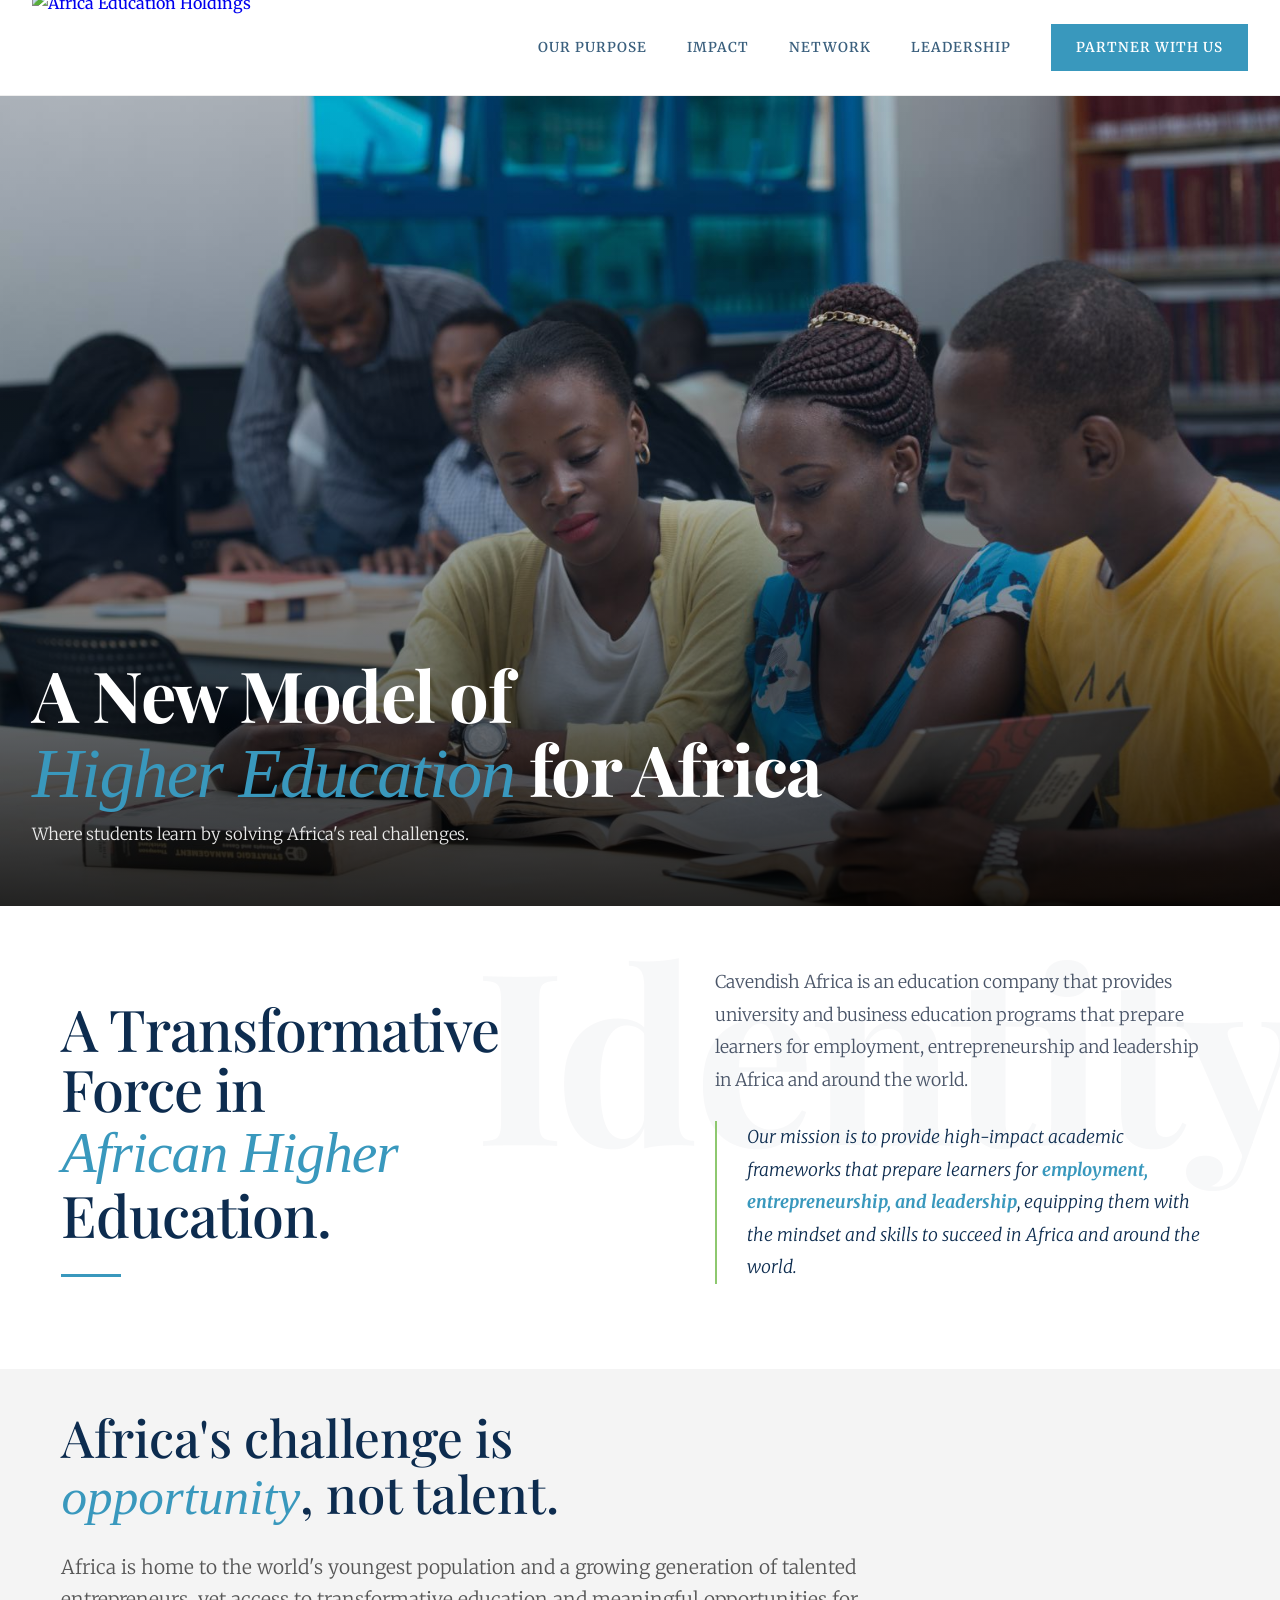
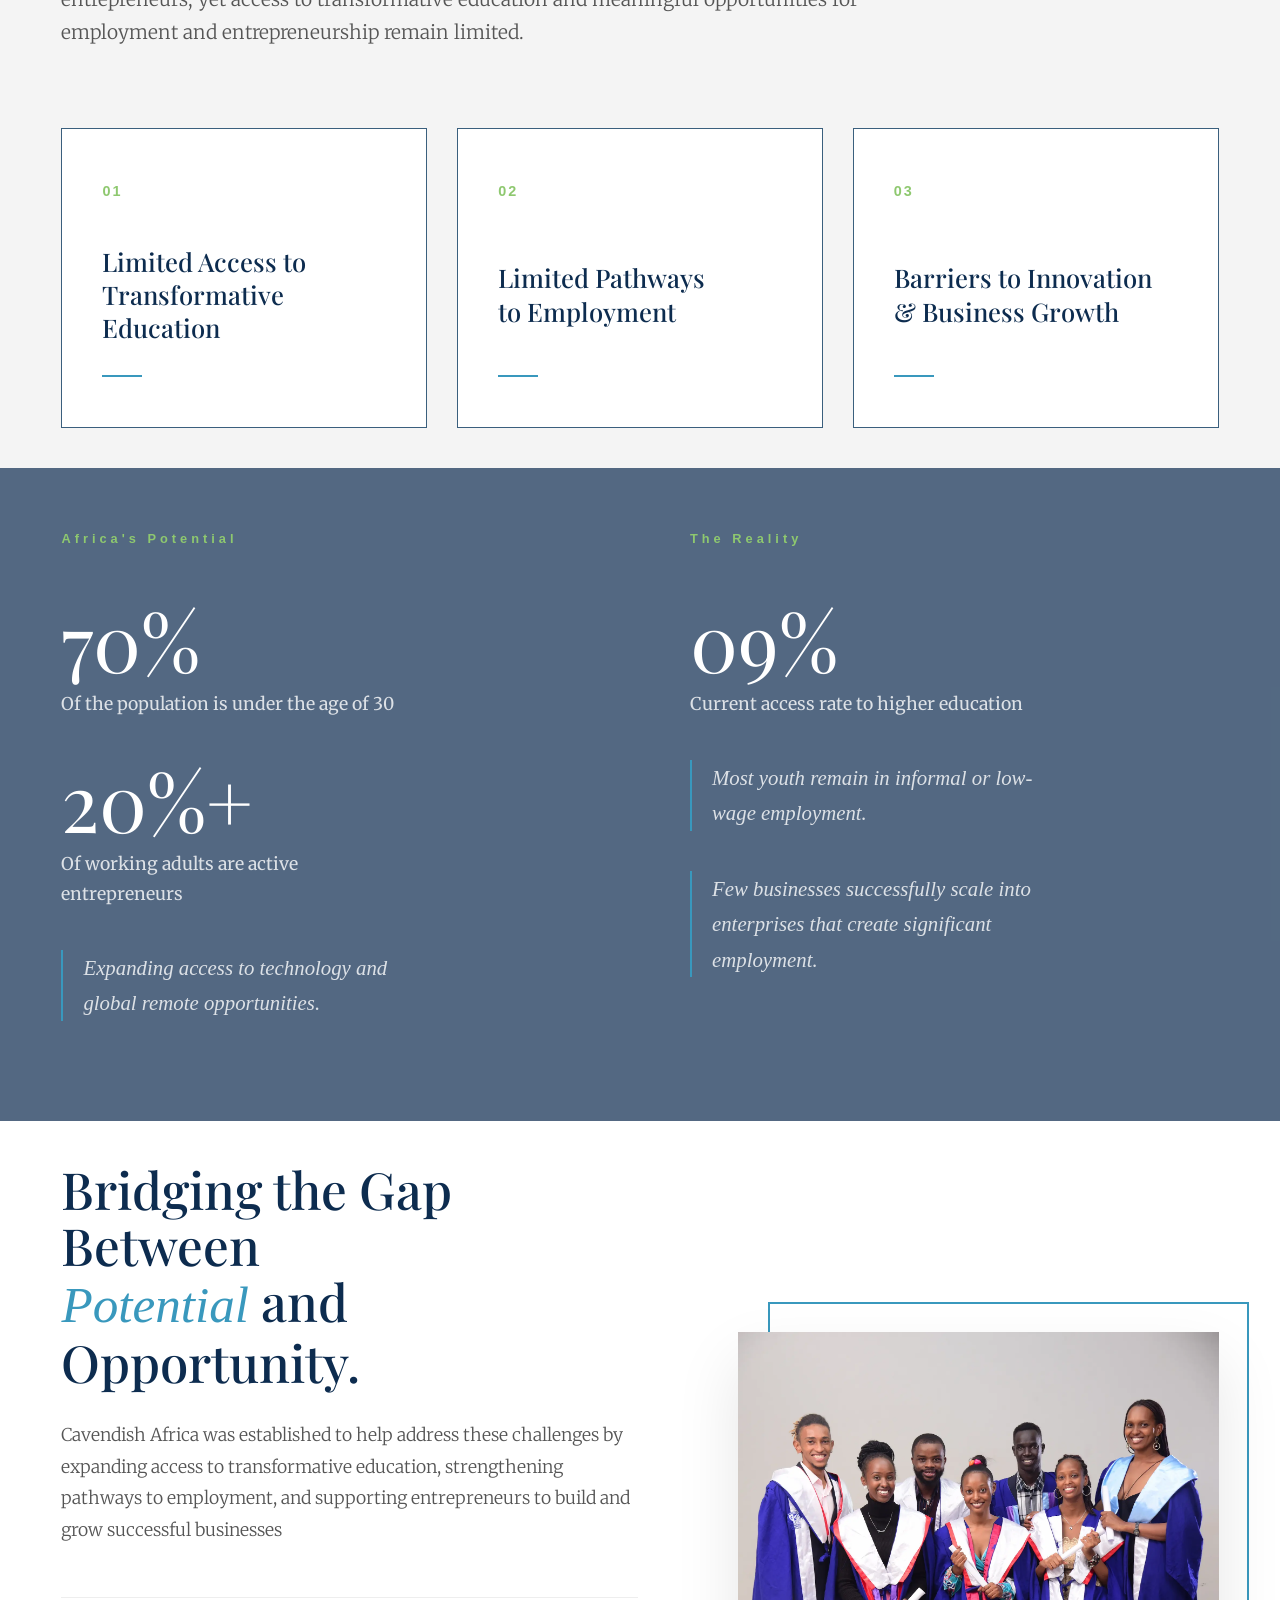
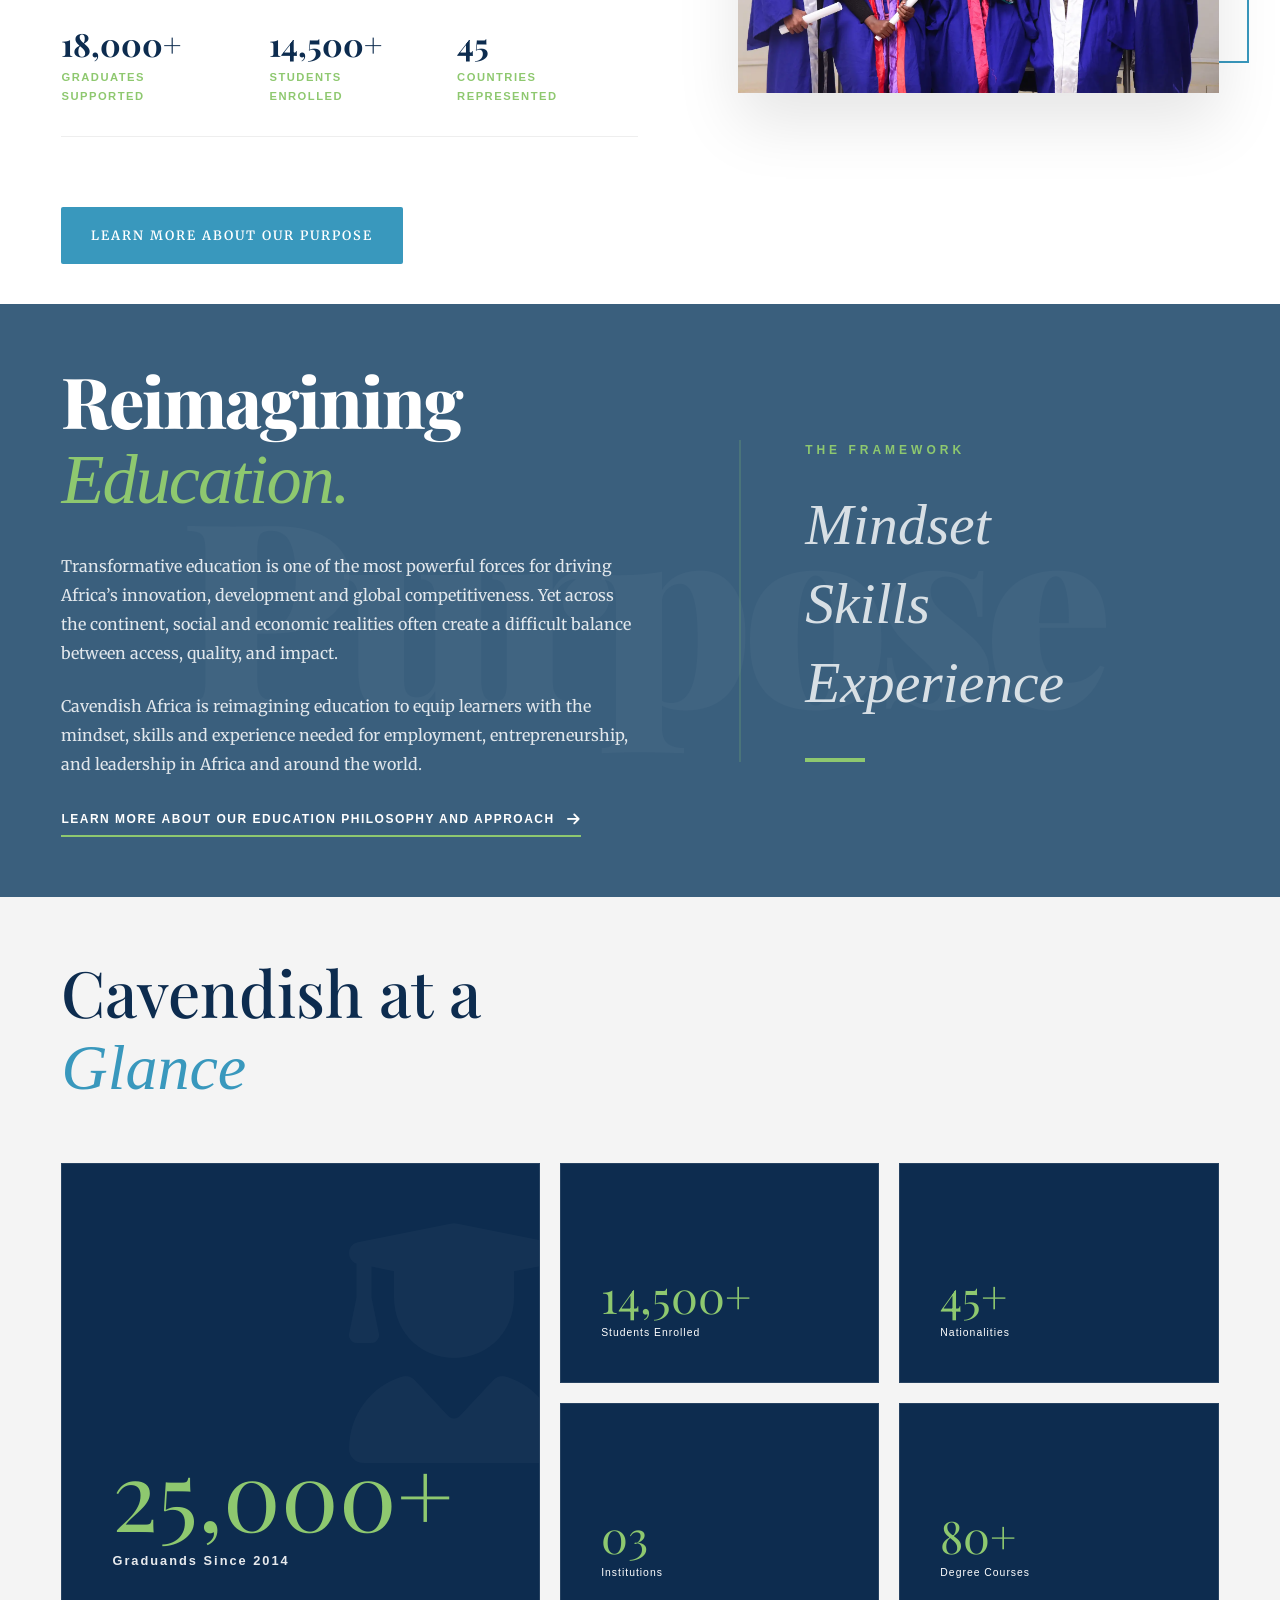
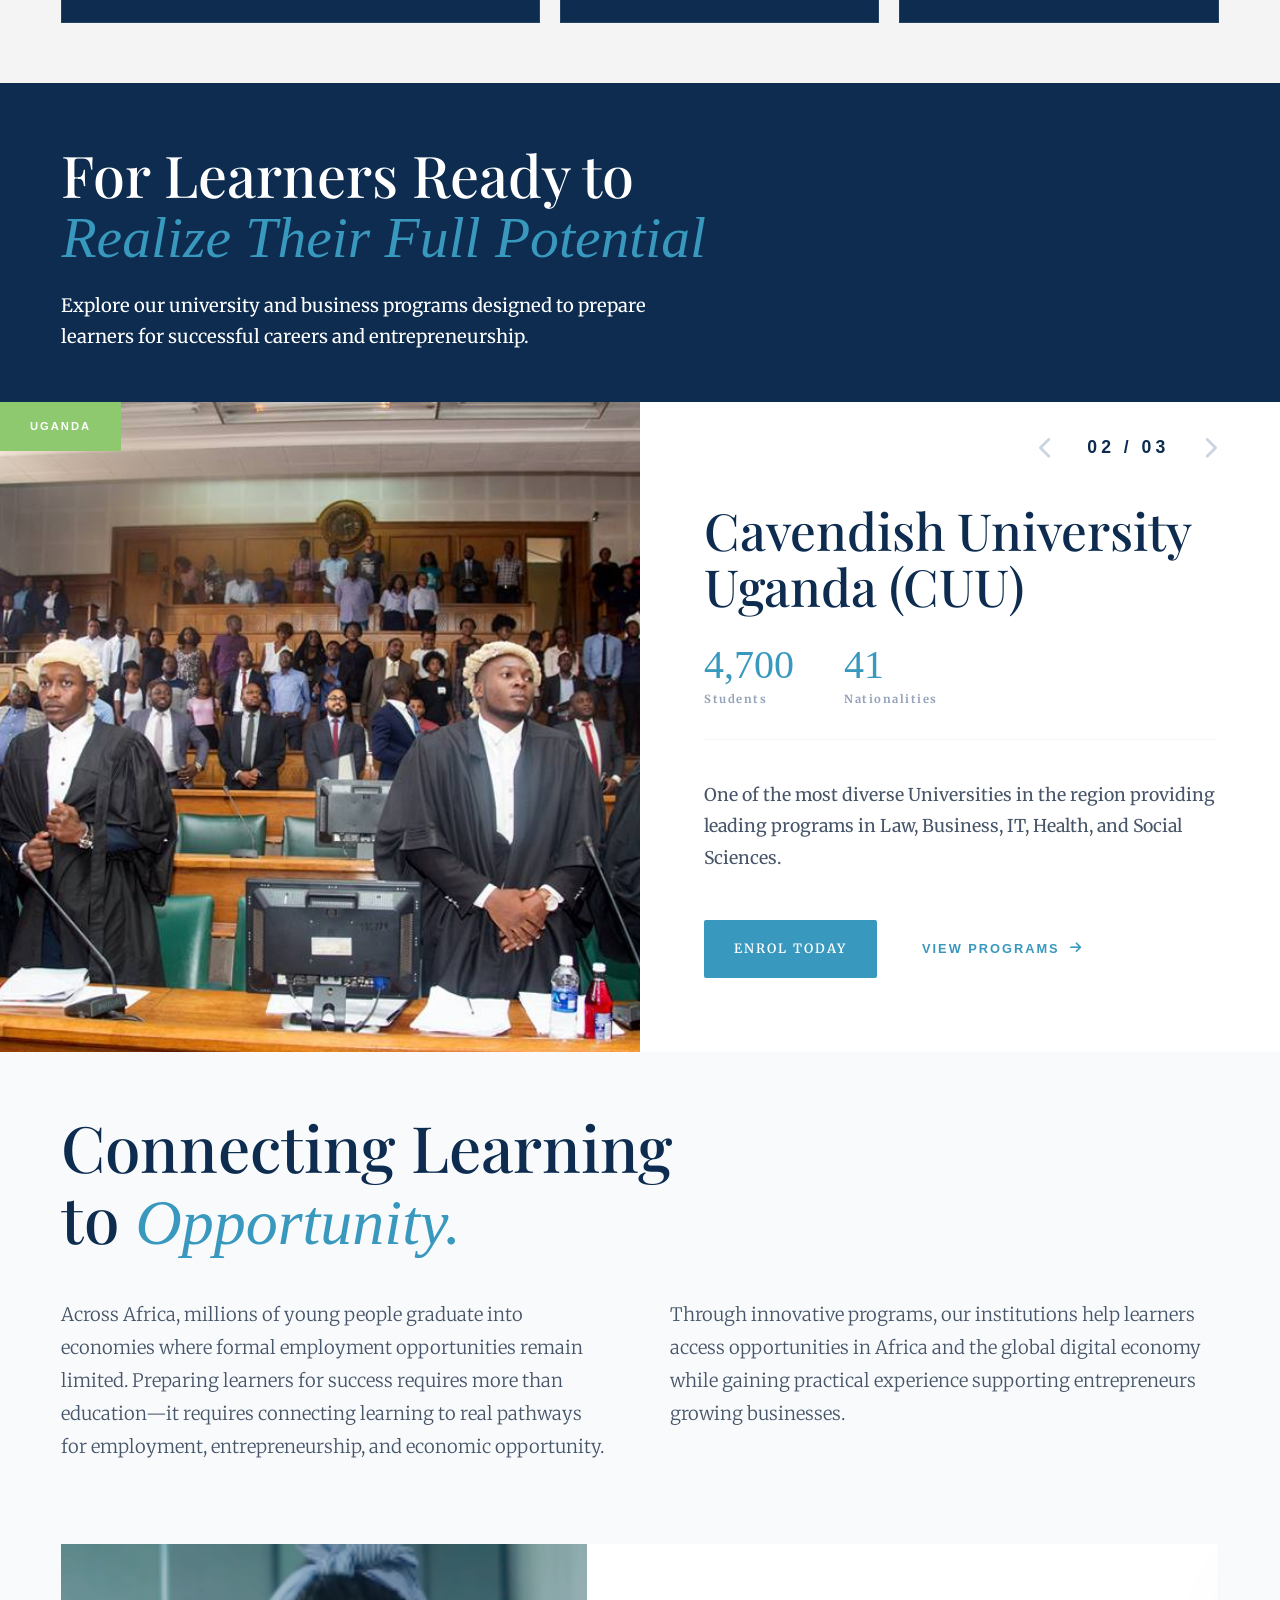
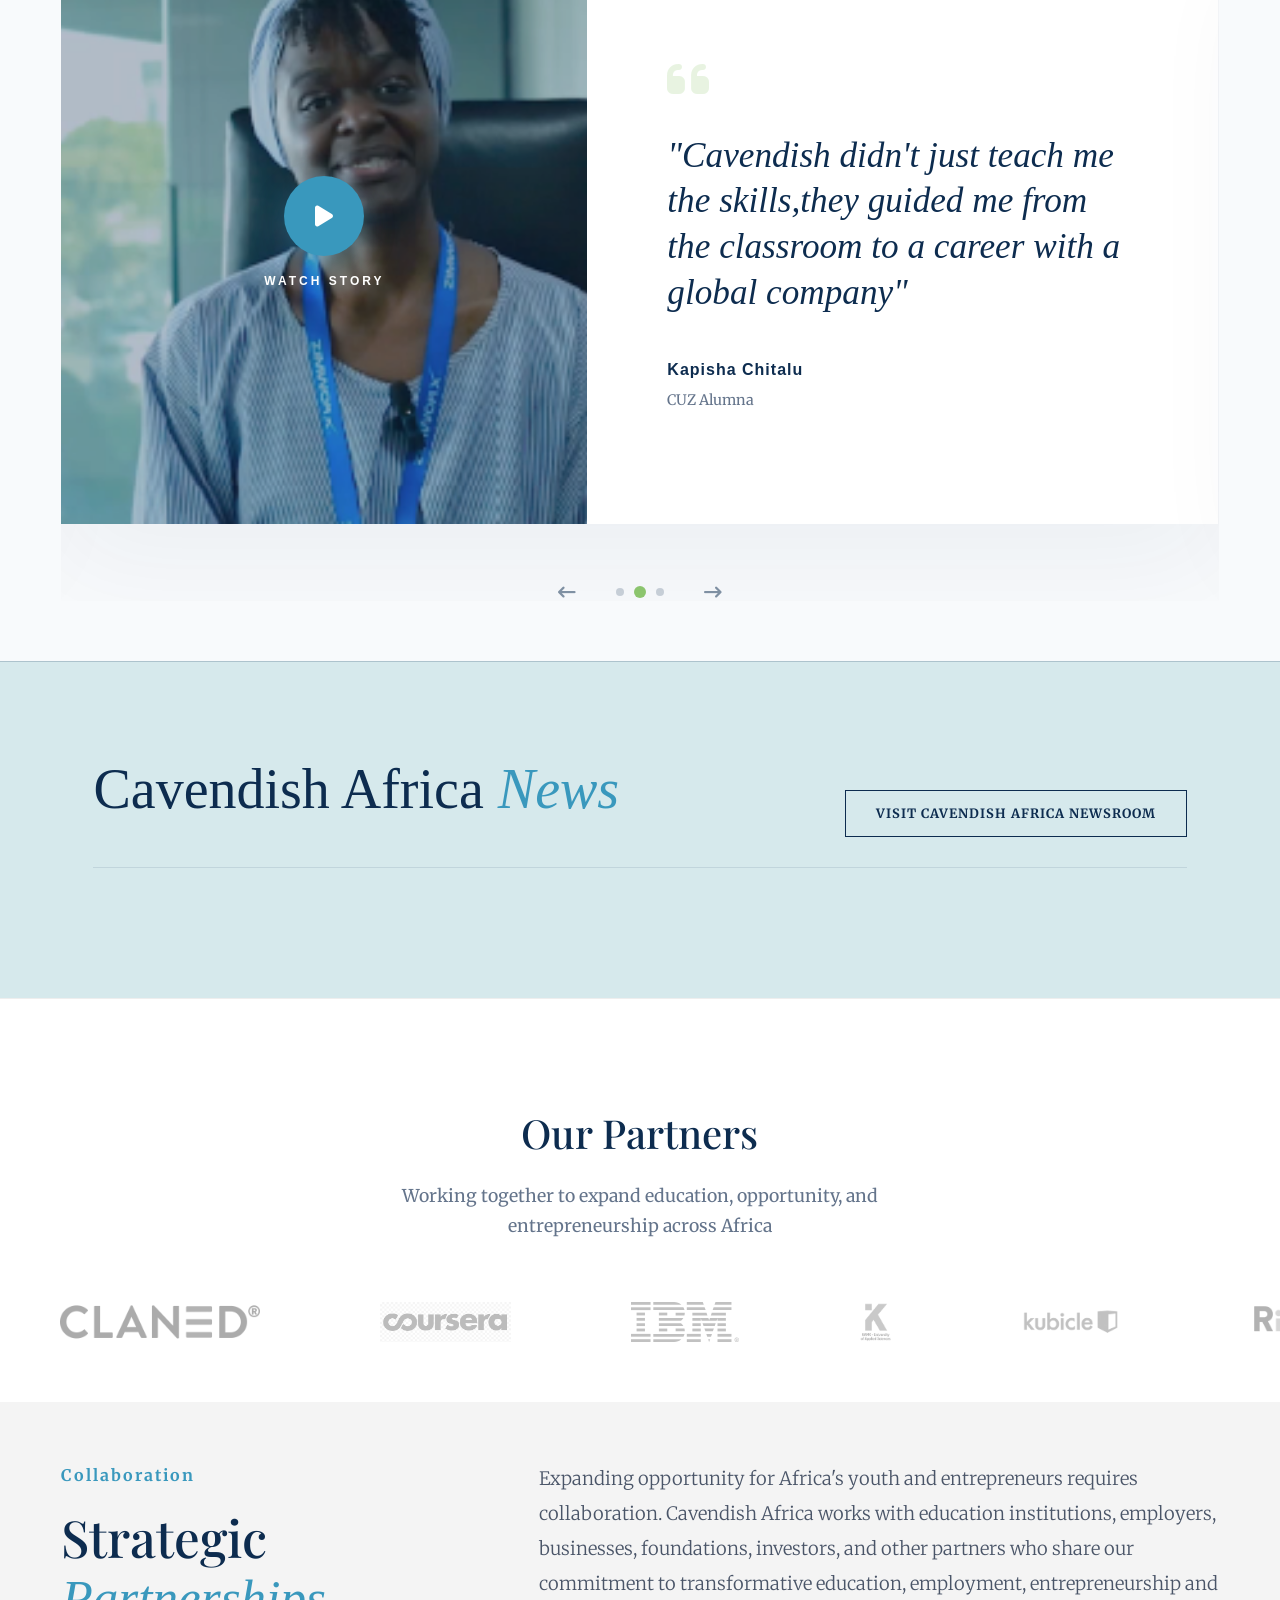
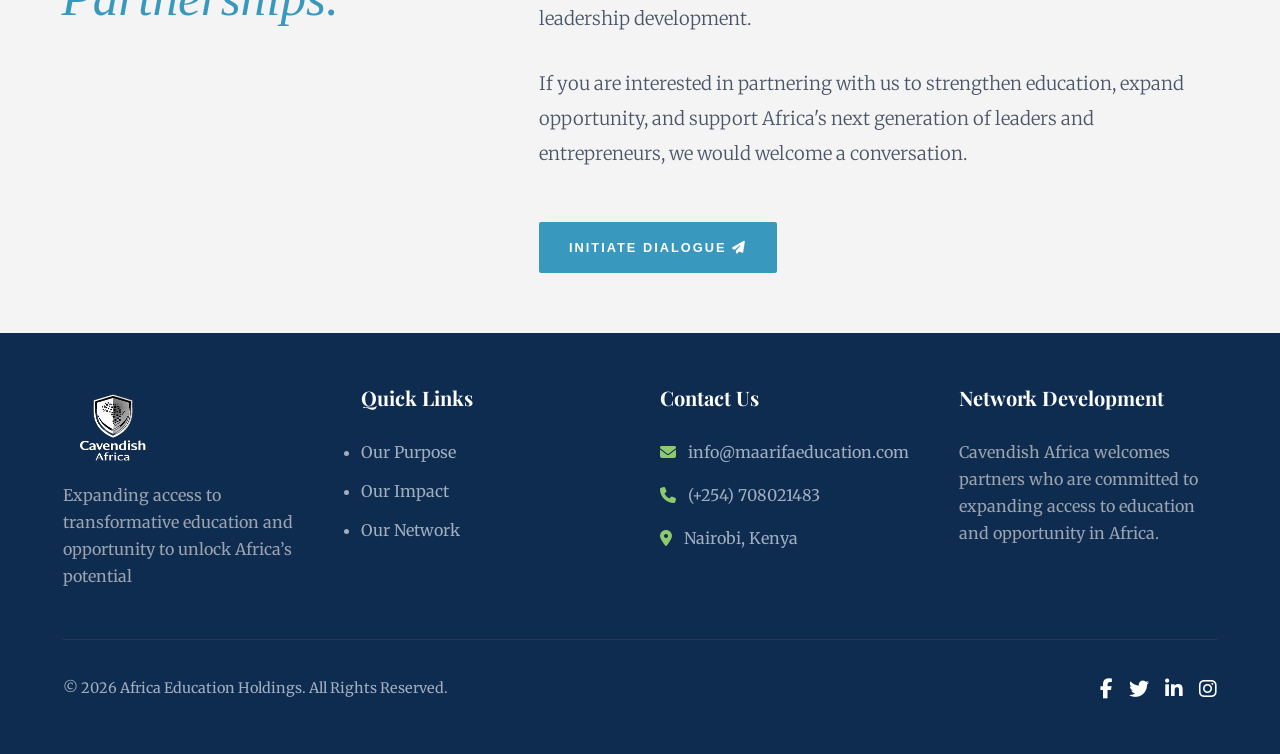
==== commit f14a7ce5: "home page modifications" ====
--- a/index.html
+++ b/index.html
@@ -485,11 +485,7 @@
           <div class="swiper-slide">
             <div class="asset-card">
               <div class="asset-image-side">
-                <img
-                  src="images/home6.jpg"
-                  alt="CUZ Zambia"
-                  class="flash-img"
-                />
+                <img src="images/cz1.JPG" alt="CUZ Zambia" class="flash-img" />
                 <div class="asset-tag">Zambia</div>
               </div>
               <div class="asset-info-side">
@@ -529,11 +525,7 @@
           <div class="swiper-slide">
             <div class="asset-card">
               <div class="asset-image-side">
-                <img
-                  src="images/home1.jpg"
-                  alt="CUU Uganda"
-                  class="flash-img"
-                />
+                <img src="images/cz.jpg" alt="CUU Uganda" class="flash-img" />
                 <div class="asset-tag">Uganda</div>
               </div>
               <div class="asset-info-side">
@@ -574,7 +566,11 @@
           <div class="swiper-slide">
             <div class="asset-card cabs-card">
               <div class="asset-image-side">
-                <img src="images/home7.jpg" alt="CABS" class="flash-img" />
+                <img
+                  src="images/workshop-training.png"
+                  alt="CABS"
+                  class="flash-img"
+                />
                 <div class="asset-tag cabs-tag">Business School</div>
               </div>
               <div class="asset-info-side">
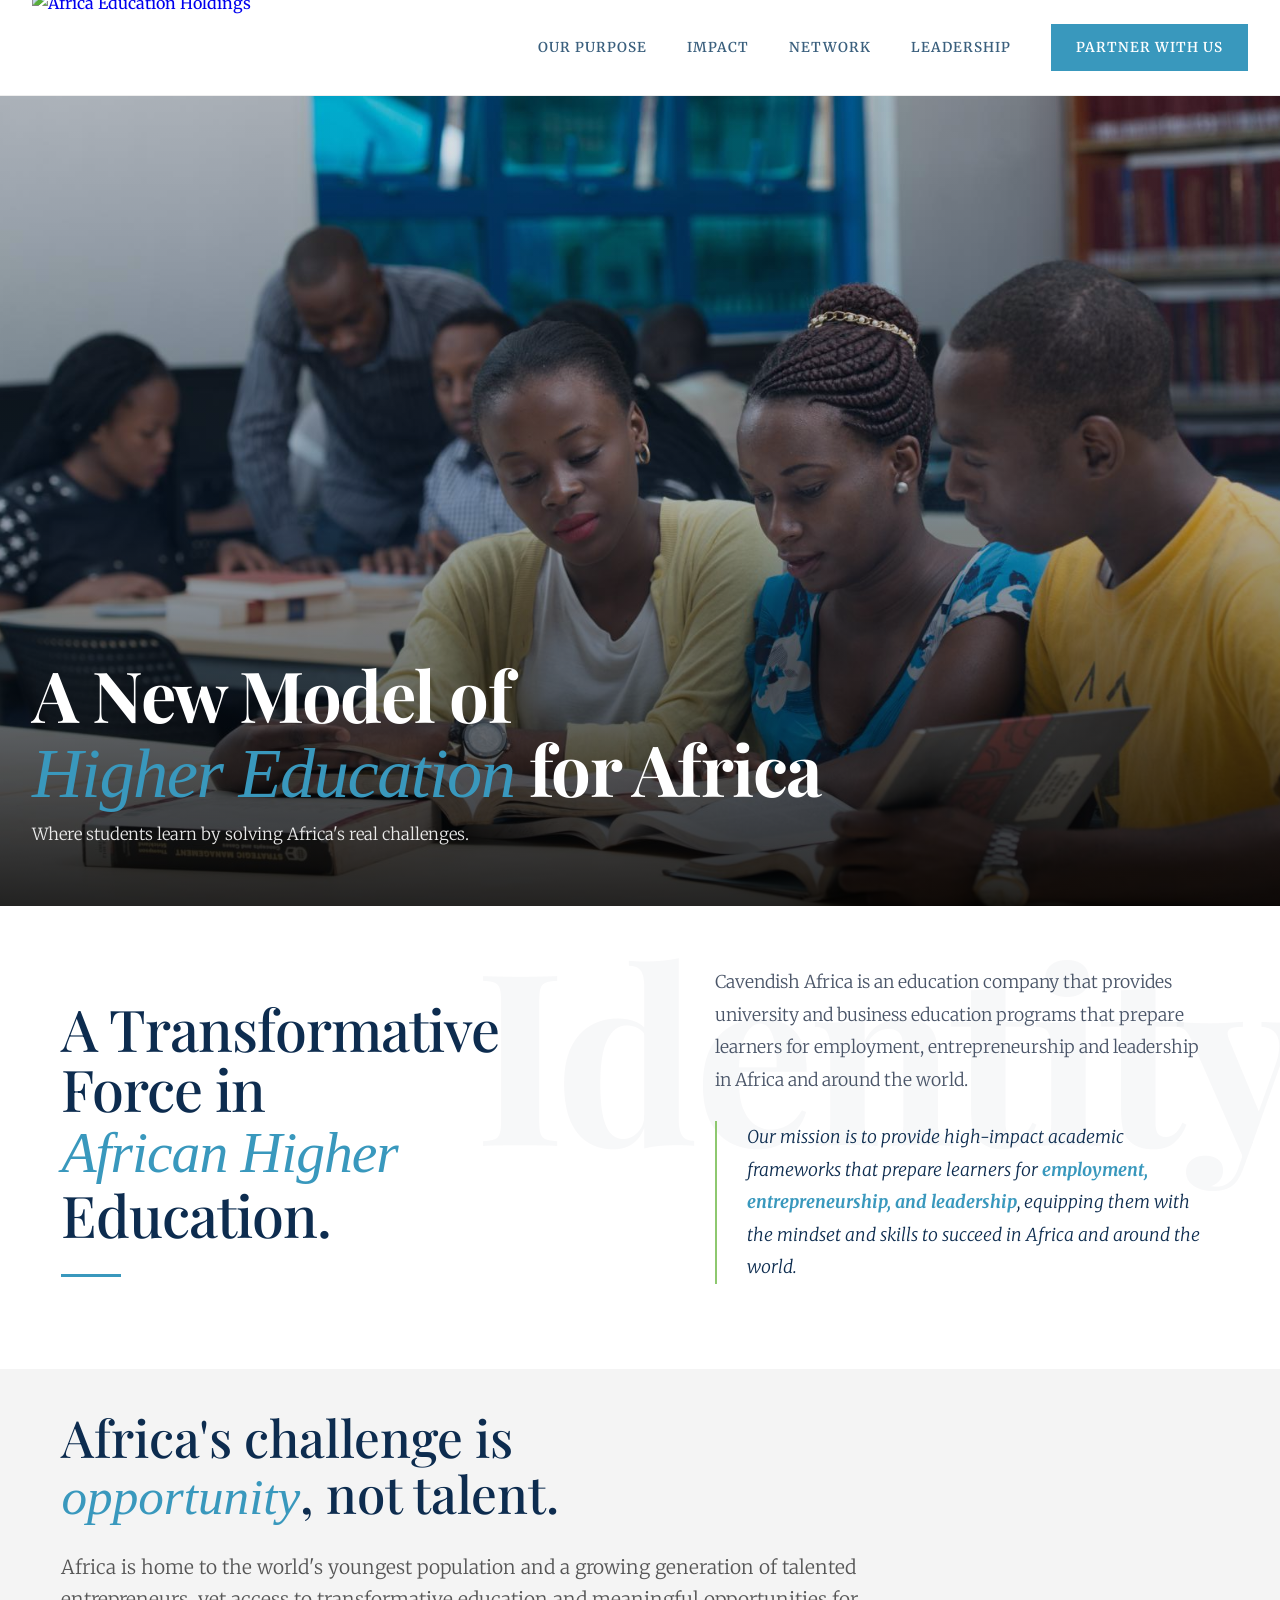
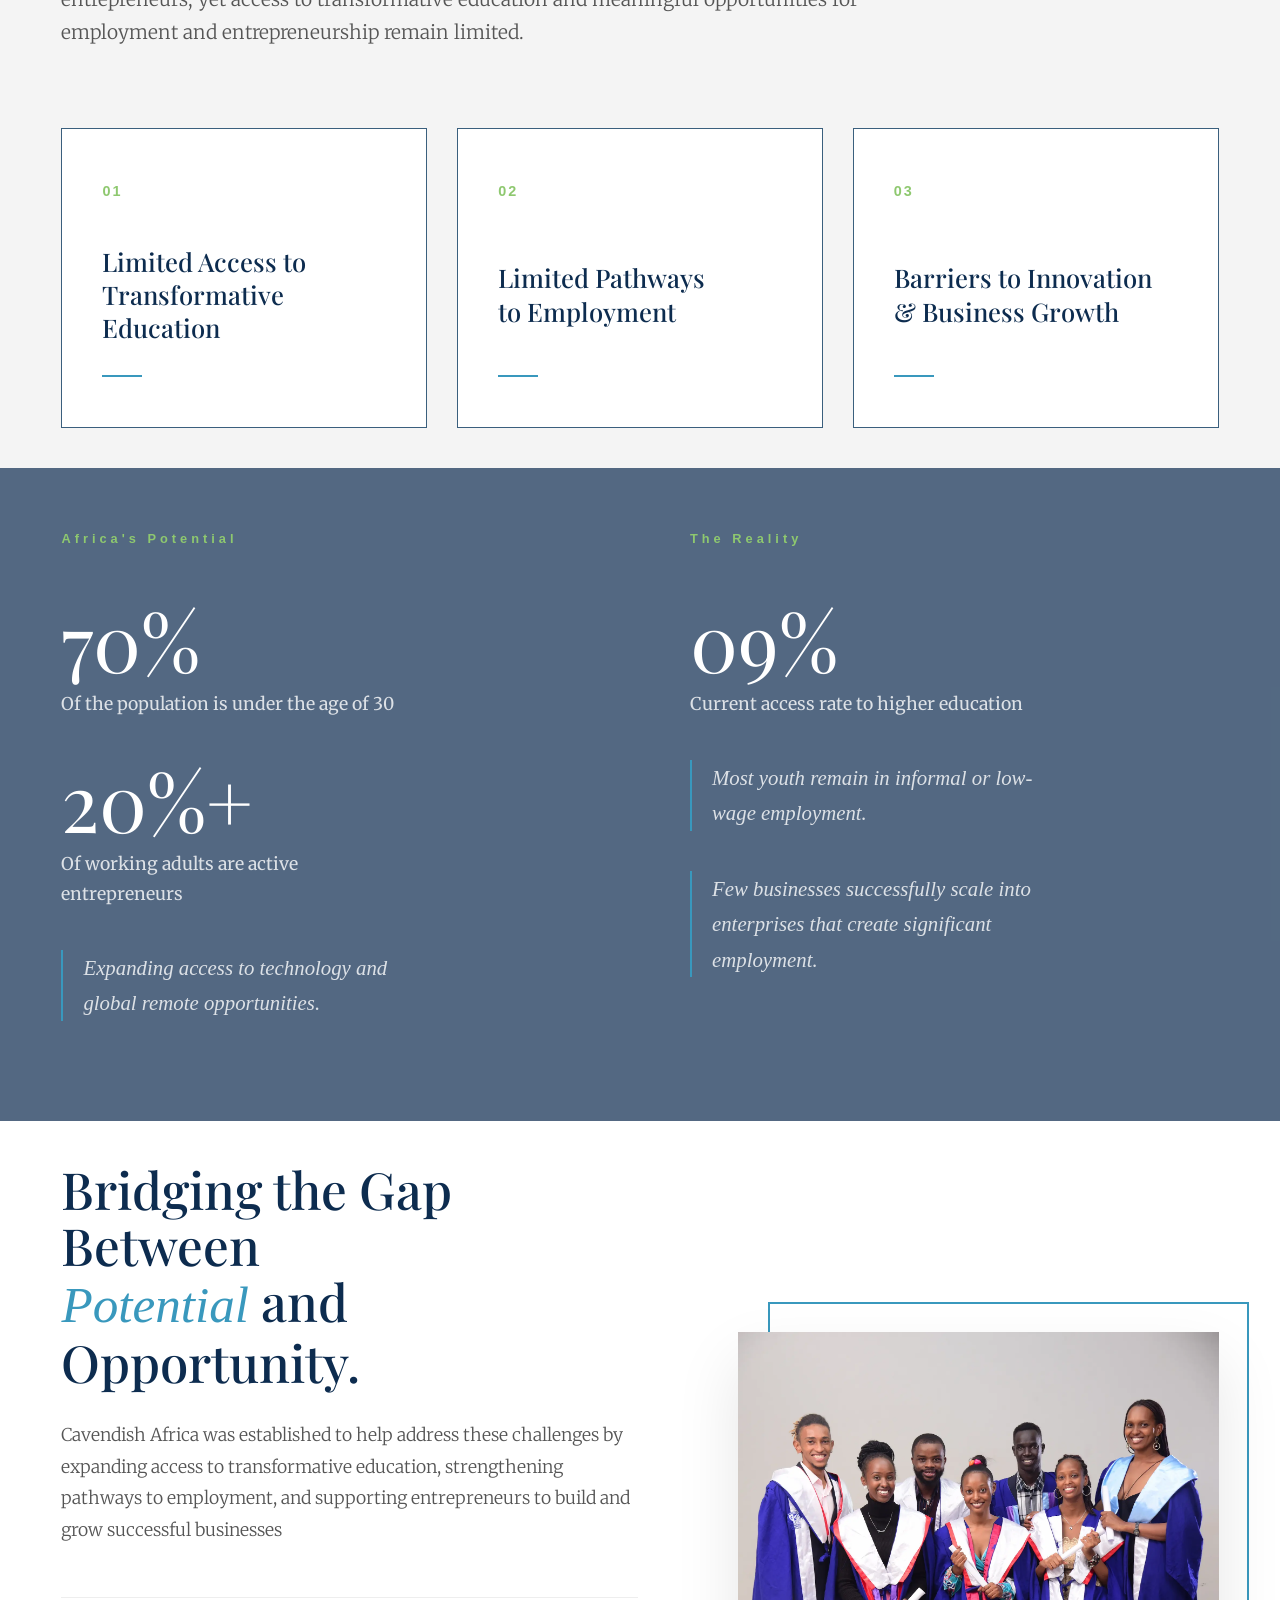
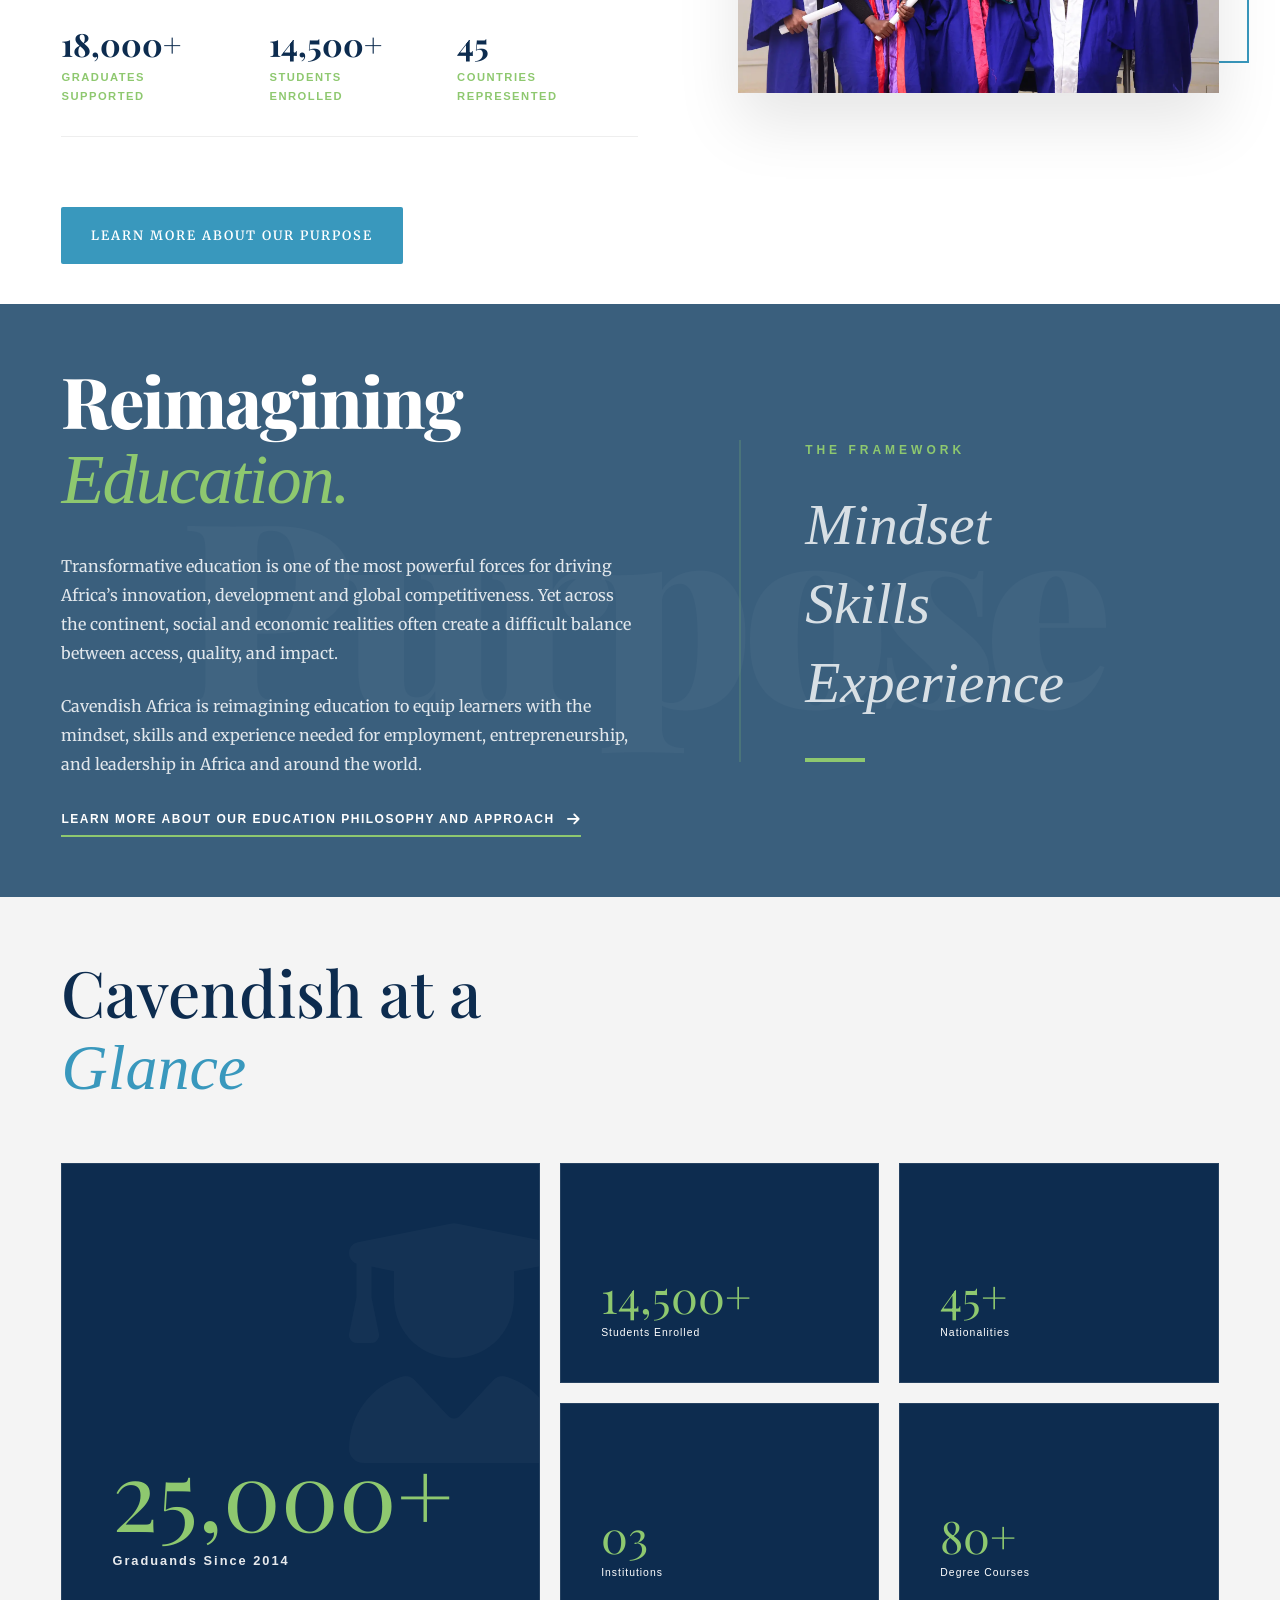
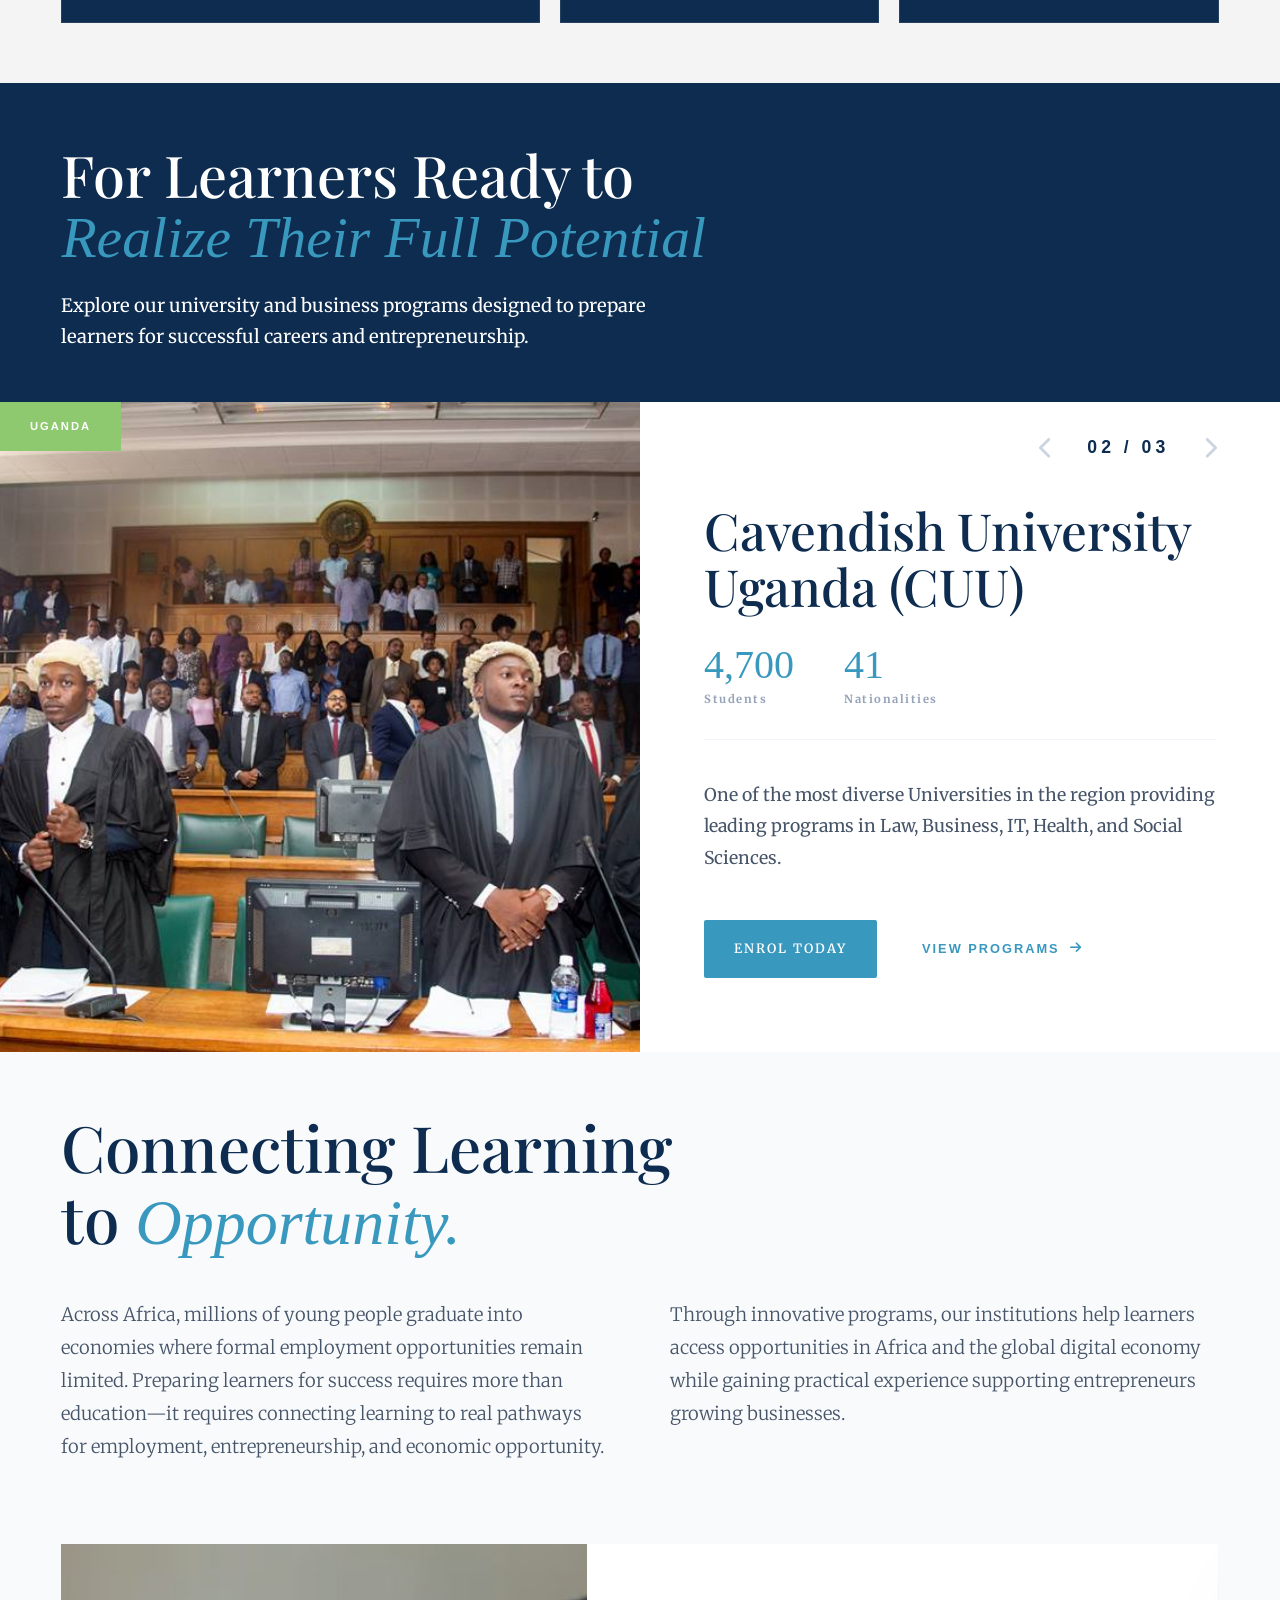
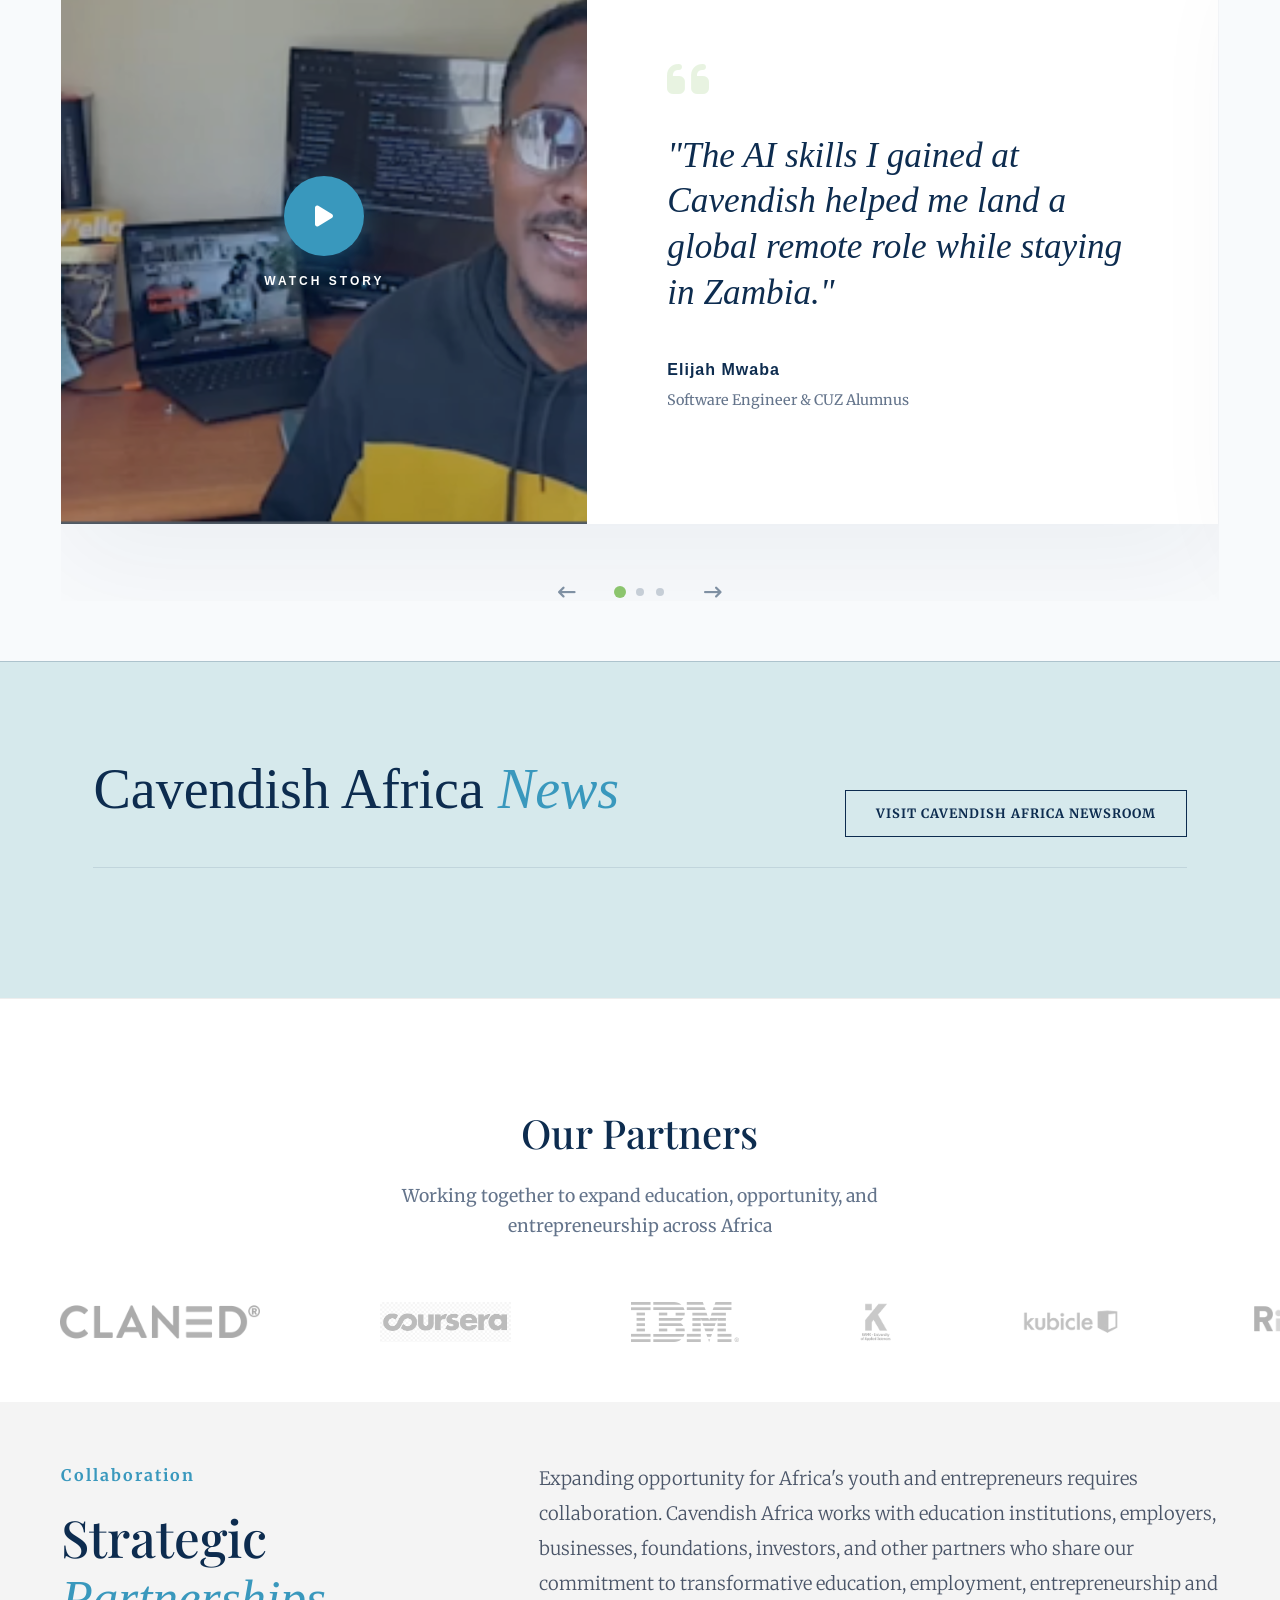
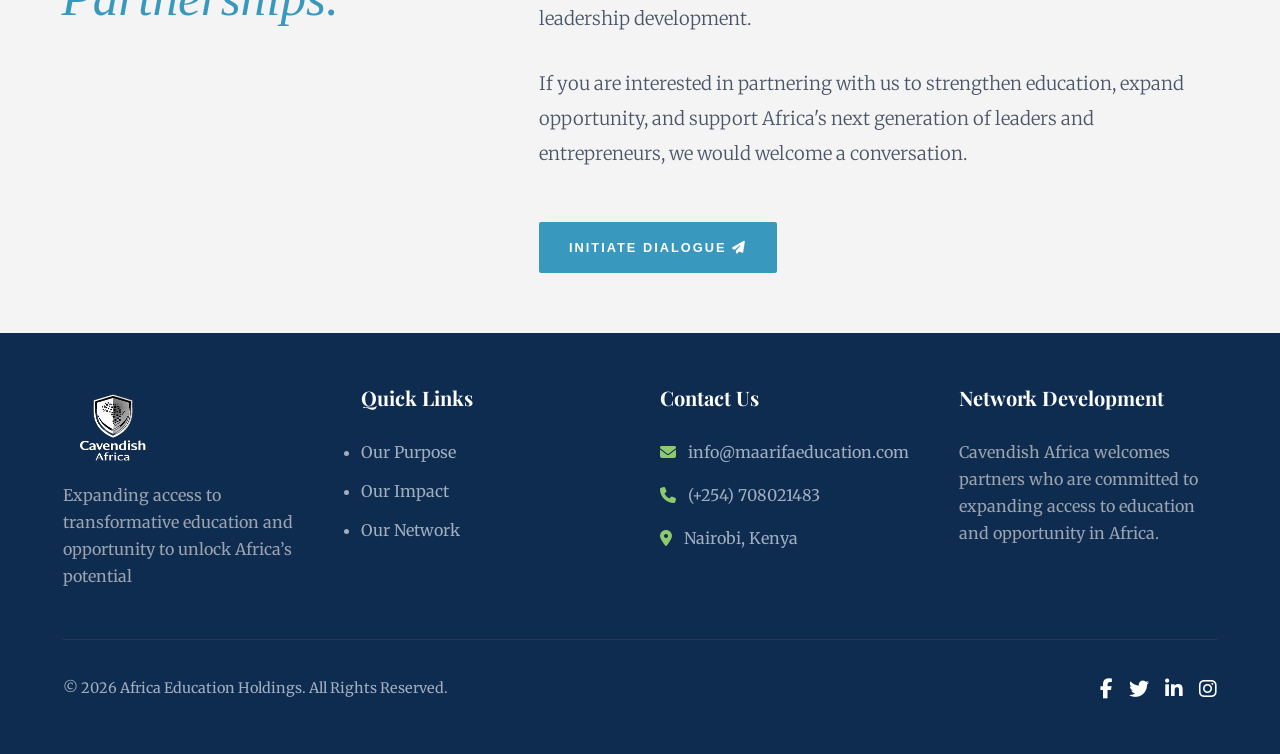
==== commit f78ec693: "home page changes" ====
--- a/index.html
+++ b/index.html
@@ -151,7 +151,9 @@
           <div class="swiper-slide">
             <div
               class="hero-slide-bg"
-              style="background-image: url(&quot;images/home7.jpg&quot;)"
+              style="
+                background-image: url(&quot;images/workshop-training.png&quot;);
+              "
             ></div>
             <div class="hero-full-overlay"></div>
             <div class="container hero-container-bottom">
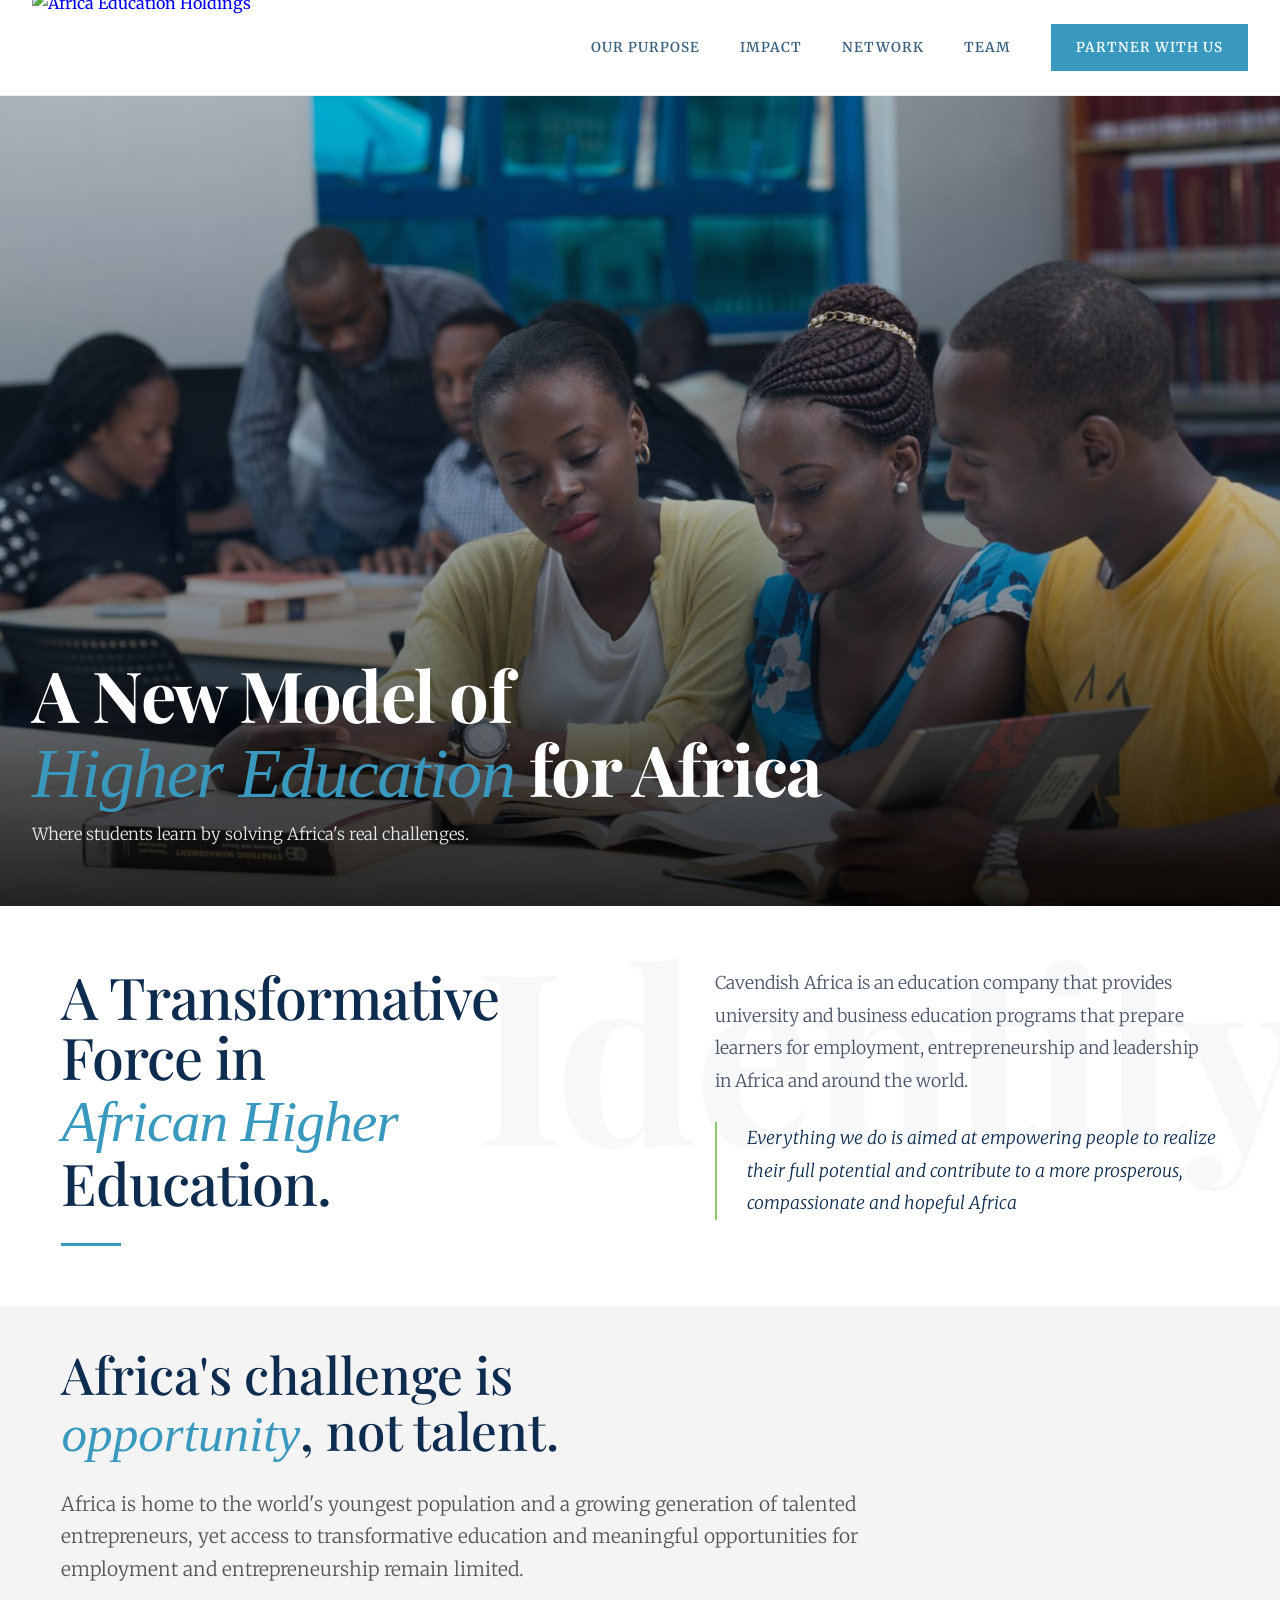
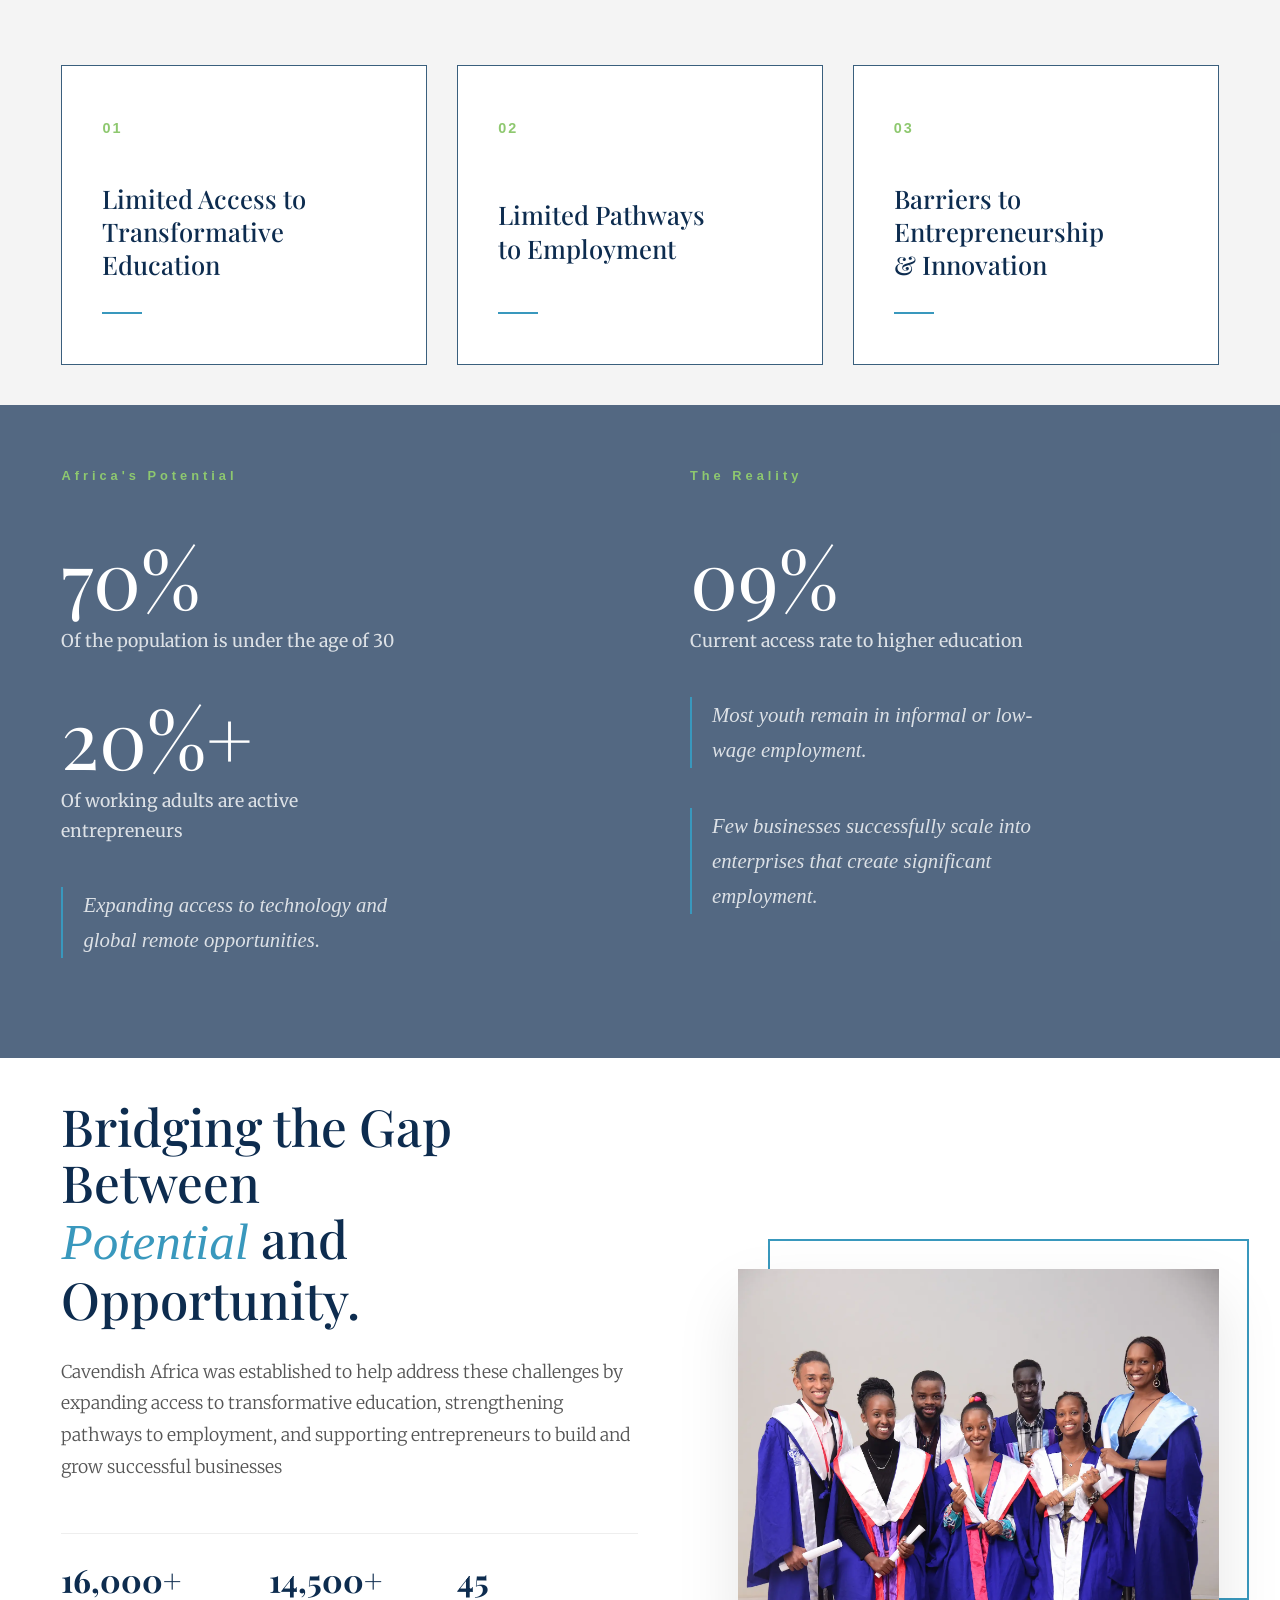
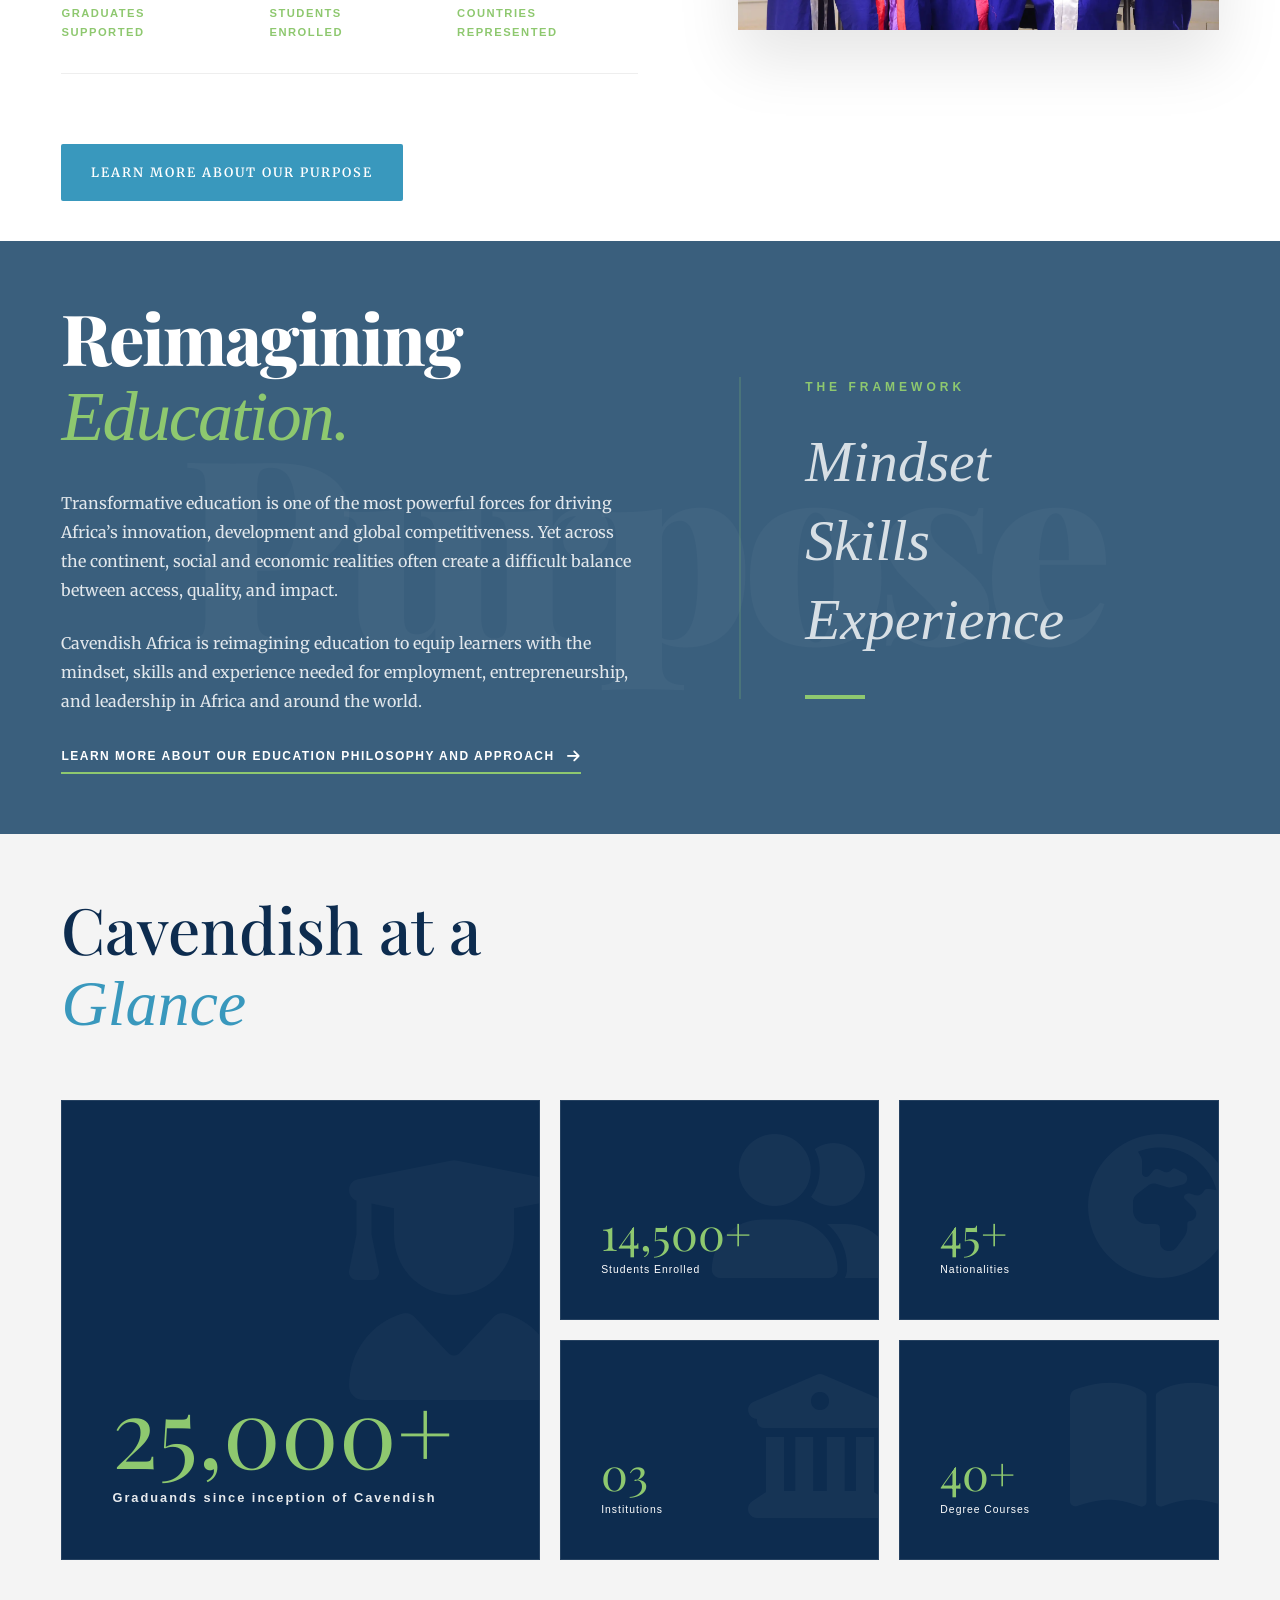
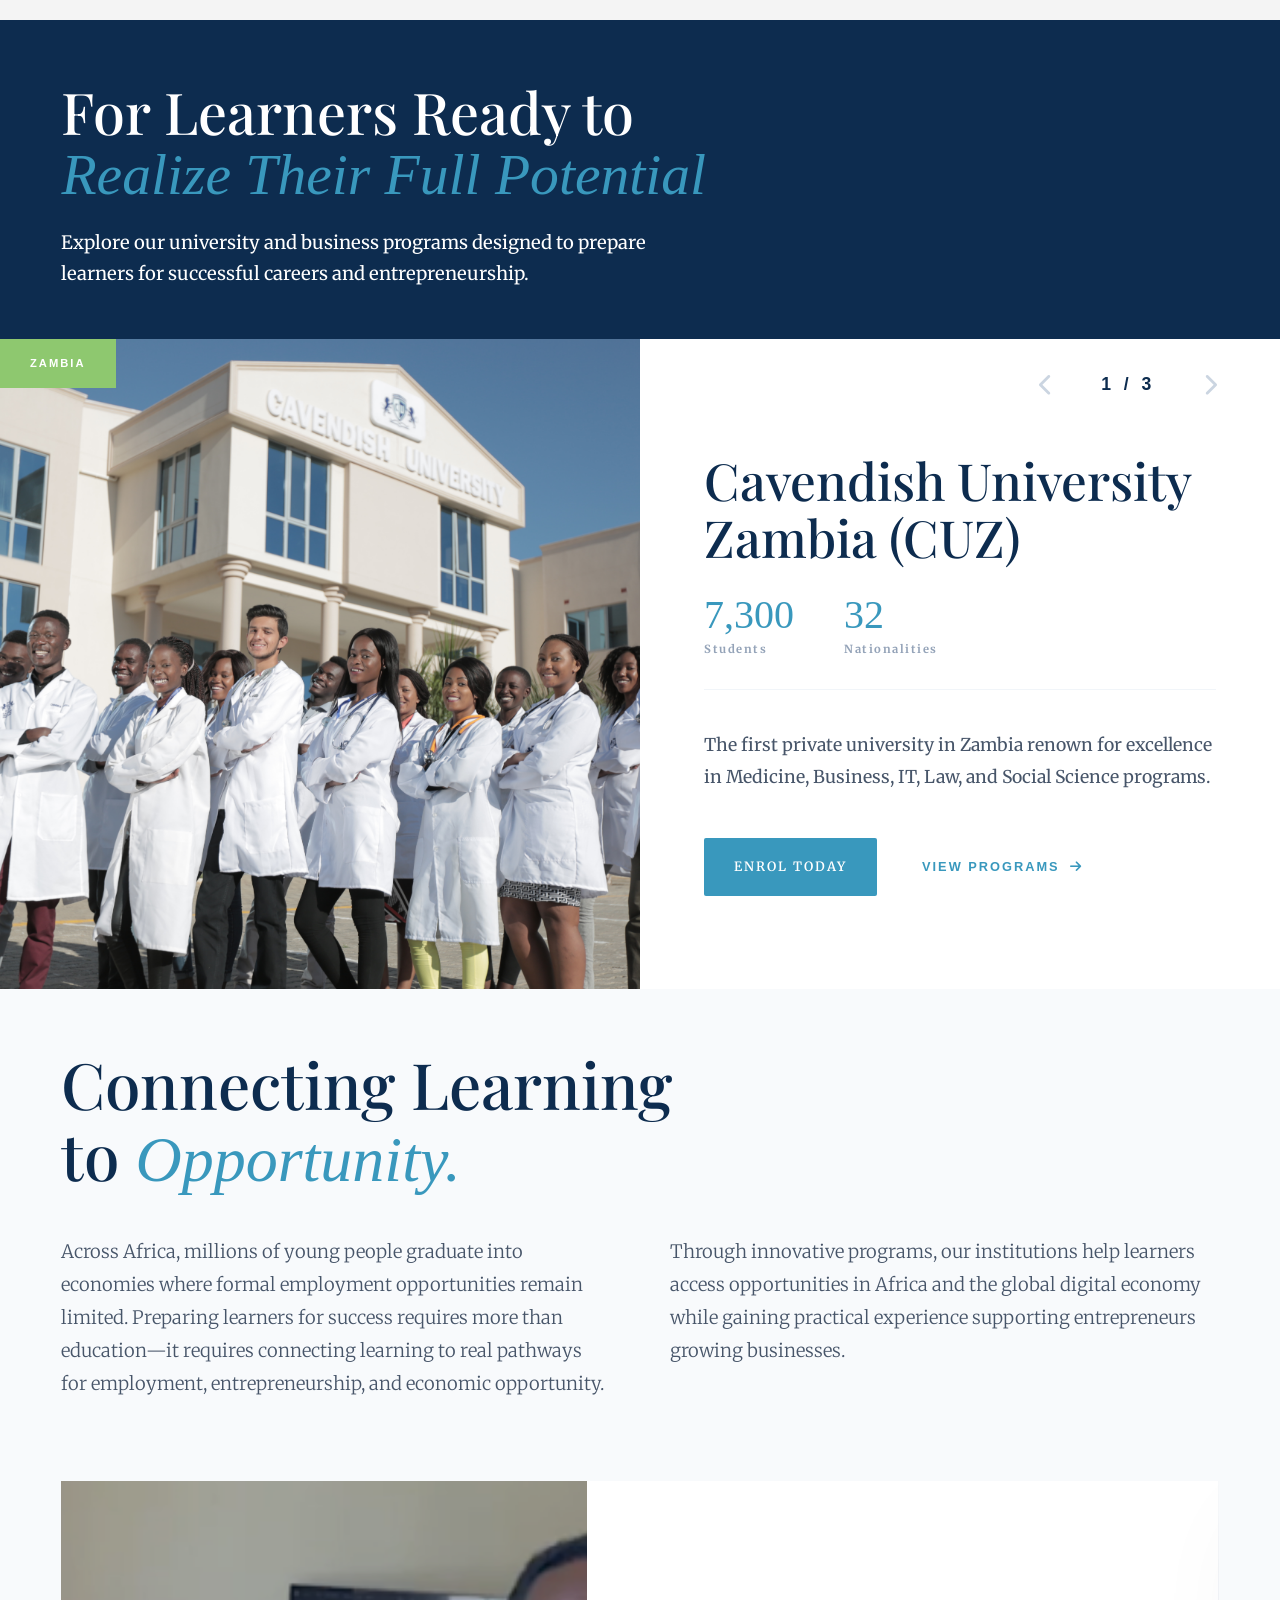
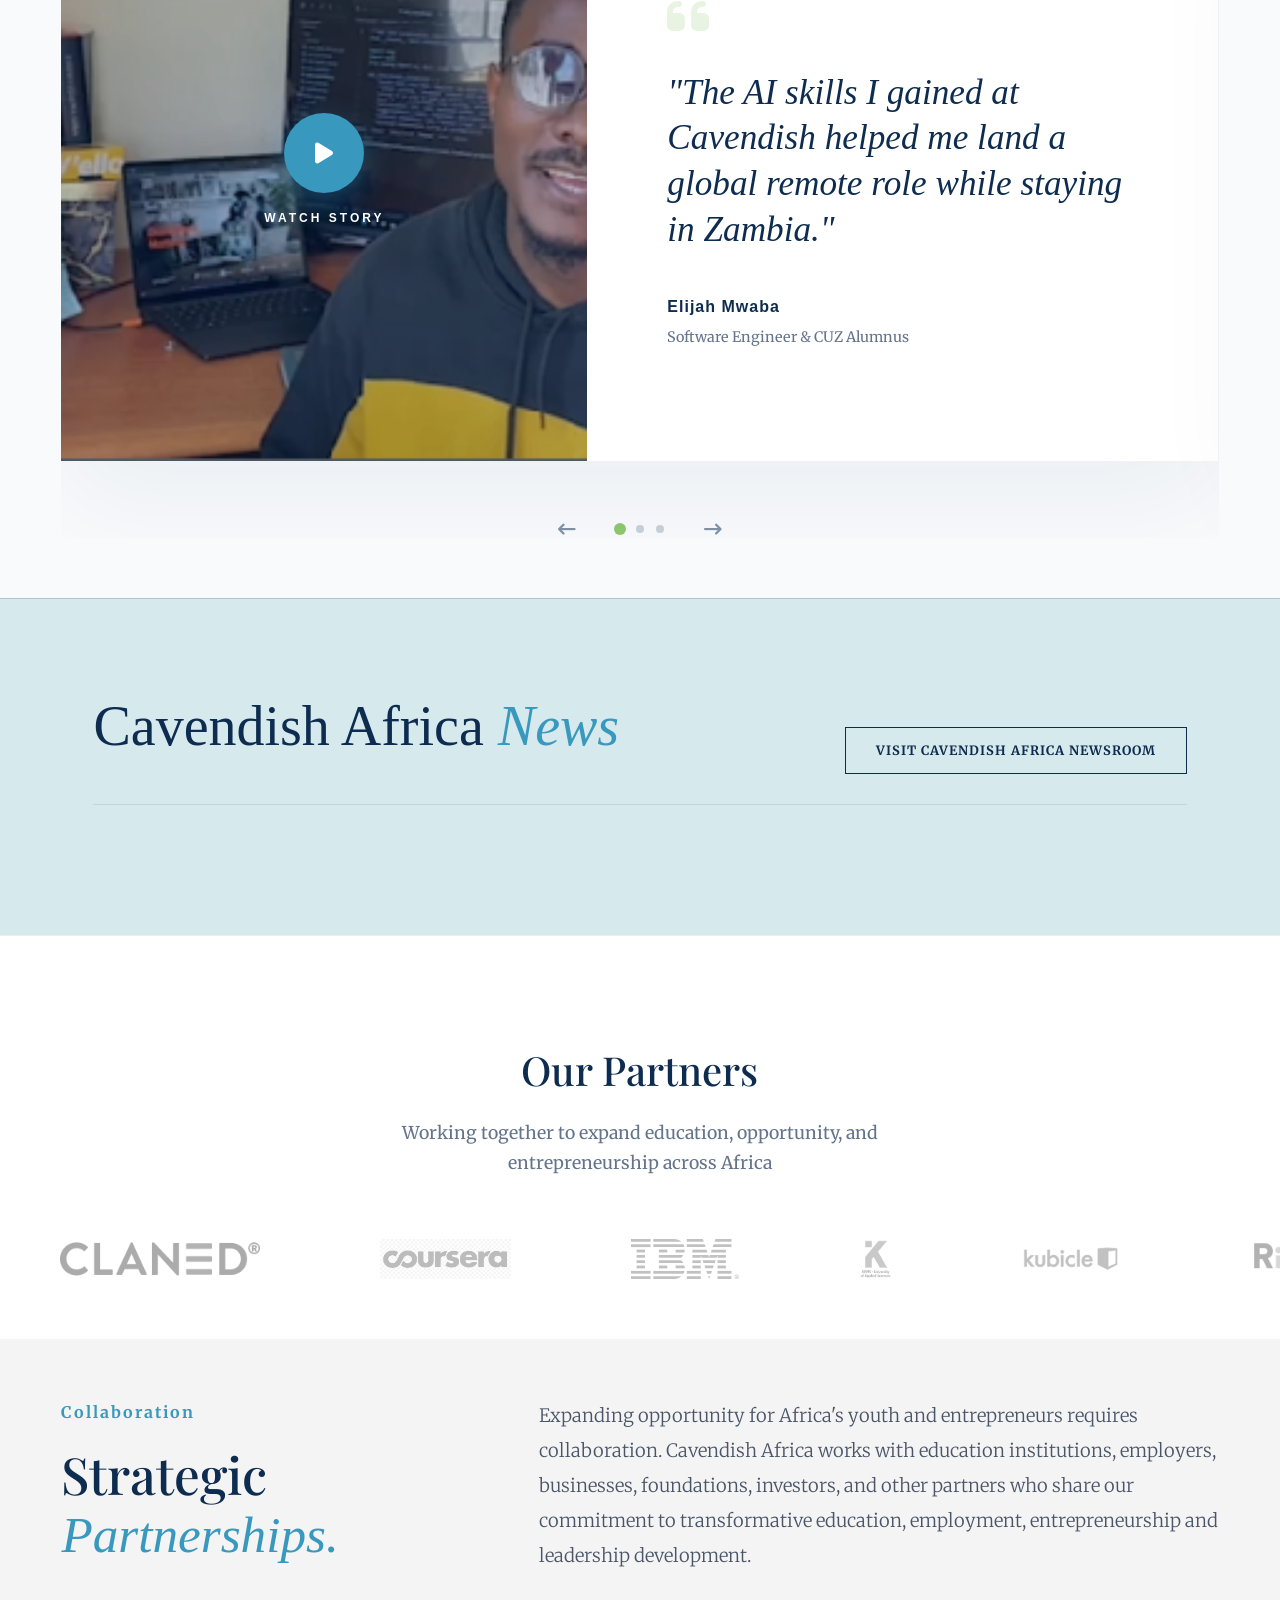
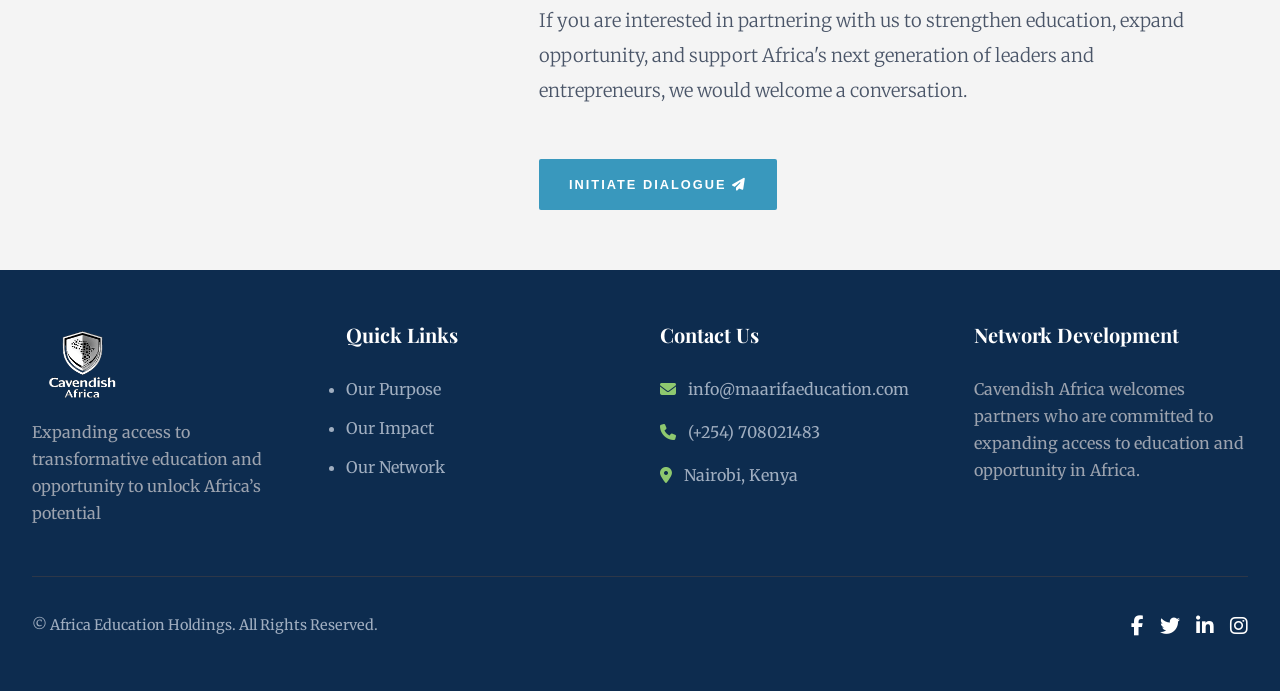
==== commit 134d4c85: "purpose page and leadership edits" ====
--- a/index.html
+++ b/index.html
@@ -88,7 +88,7 @@
           <a href="purpose.html">Our Purpose</a>
           <a href="impact.html">Impact</a>
           <a href="network.html">Network</a>
-          <a href="team.html">Leadership</a>
+          <a href="team.html">Team</a>
           <a href="partnerships.html" class="nav-btn">Partner With Us</a>
         </div>
       </div>
@@ -151,9 +151,7 @@
           <div class="swiper-slide">
             <div
               class="hero-slide-bg"
-              style="
-                background-image: url(&quot;images/workshop-training.png&quot;);
-              "
+              style="background-image: url(&quot;images/entre2.jpg&quot;)"
             ></div>
             <div class="hero-full-overlay"></div>
             <div class="container hero-container-bottom">
@@ -215,11 +213,9 @@
               the world.
             </p>
             <p class="mission-highlight">
-              Our mission is to provide high-impact academic frameworks that
-              prepare learners for
-              <strong>employment, entrepreneurship, and leadership</strong>,
-              equipping them with the mindset and skills to succeed in Africa
-              and around the world.
+              Everything we do is aimed at empowering people to realize their
+              full potential and contribute to a more prosperous, compassionate
+              and hopeful Africa
             </p>
           </div>
         </div>
@@ -257,7 +253,7 @@
           <!-- Card 3 -->
           <div class="challenge-card">
             <span class="card-num">03</span>
-            <h3>Barriers to Innovation <br />& Business Growth</h3>
+            <h3>Barriers to Entrepreneurship <br />& Innovation</h3>
             <div class="card-line"></div>
           </div>
         </div>
@@ -332,7 +328,7 @@
             <!-- Credibility Data Strip -->
             <div class="credibility-stats">
               <div class="cred-item">
-                <span class="cred-num">18,000+</span>
+                <span class="cred-num">16,000+</span>
                 <span class="cred-label">Graduates Supported</span>
               </div>
               <div class="cred-item">
@@ -424,7 +420,7 @@
           <div class="bento-item graduands-box">
             <div class="bento-content">
               <span class="bento-num">25,000+</span>
-              <p class="bento-label">Graduands Since 2014</p>
+              <p class="bento-label">Graduands since inception of Cavendish</p>
             </div>
             <div class="bento-bg-icon">
               <i class="fa-solid fa-user-graduate"></i>
@@ -435,21 +431,33 @@
           <div class="bento-item enrolled-box">
             <span class="bento-num-sm">14,500+</span>
             <p class="bento-label-sm">Students Enrolled</p>
+            <div class="bento-bg-icon">
+              <i class="fa-solid fa-user-group"></i>
+            </div>
           </div>
 
           <div class="bento-item nationalities-box">
             <span class="bento-num-sm">45+</span>
             <p class="bento-label-sm">Nationalities</p>
+            <div class="bento-bg-icon">
+              <i class="fa-solid fa-earth-africa"></i>
+            </div>
           </div>
 
           <div class="bento-item institutions-box">
             <span class="bento-num-sm">03</span>
             <p class="bento-label-sm">Institutions</p>
+            <div class="bento-bg-icon">
+              <i class="fa-solid fa-building-columns"></i>
+            </div>
           </div>
 
           <div class="bento-item courses-box">
-            <span class="bento-num-sm">80+</span>
+            <span class="bento-num-sm">40+</span>
             <p class="bento-label-sm">Degree Courses</p>
+            <div class="bento-bg-icon">
+              <i class="fa-solid fa-book-open"></i>
+            </div>
           </div>
         </div>
       </div>
@@ -699,31 +707,34 @@
             <div class="swiper-slide">
               <div class="story-card type-text">
                 <div class="story-visual">
-                  <!-- Use a professional portrait of the Minister -->
-                  <img src="images/abdi.png" alt="Hon. Abdirahman Abdi Ahmed" />
+                  <!-- Ensure you have a high-quality professional portrait of Eliaser -->
+                  <img
+                    src="images/eliaser.png"
+                    alt="Eliaser Megameno Iiyambo"
+                  />
                   <div class="category-tag-float navy">Alumni Spotlight</div>
                 </div>
                 <div class="story-content">
                   <i class="fa-solid fa-quote-left quote-icon"></i>
                   <h3>
-                    "From displacement to national leadership, Cavendish
-                    provided the academic foundation to rebuild my future and
-                    serve my nation."
+                    "Cavendish provided the legal foundation and critical
+                    thinking skills that propelled me to the upper ranks of law
+                    enforcement."
                   </h3>
                   <div class="story-author">
-                    <p class="author-name">Hon. Abdirahman Abdi Ahmed</p>
+                    <p class="author-name">Eliaser Megameno Iiyambo</p>
                     <p class="author-role">
-                      Minister of Planning & International Cooperation, Jubaland
+                      Deputy Chief of Operations, Windhoek City Police
                     </p>
                   </div>
 
-                  <!-- Optional: Small detail for the 'High Look' -->
                   <div class="story-meta-detail">
-                    <span>CUZ Alumnus</span>
+                    <span>CUZ LLB Alumnus</span>
                   </div>
                 </div>
               </div>
             </div>
+            >
           </div>
 
           <!-- Testimonial Nav -->
--- a/css/style.css
+++ b/css/style.css
@@ -164,10 +164,14 @@
   justify-content: space-between;
   align-items: center;
   padding: 0 5%;
-}
-
-.nav-container,
+  margin: 0 auto;
+  padding-left: 2rem;
+  padding-right: 2rem;
+}
+
 .site-footer .container {
+  width: 100%;
+  max-width: none;
   margin: 0 auto;
   padding-left: 2rem;
   padding-right: 2rem;
--- a/css/home.css
+++ b/css/home.css
@@ -1023,6 +1023,13 @@
   color: white;
 }
 
+.bento-content,
+.bento-num-sm,
+.bento-label-sm {
+  position: relative;
+  z-index: 1;
+}
+
 .bento-bg-icon {
   position: absolute;
   top: -20px;
@@ -1030,6 +1037,14 @@
   font-size: 15rem;
   color: rgba(255, 255, 255, 0.03);
   pointer-events: none;
+  z-index: 0;
+}
+
+.bento-item:not(.graduands-box) .bento-bg-icon {
+  top: -14px;
+  right: -14px;
+  font-size: 9rem;
+  color: rgba(255, 255, 255, 0.04);
 }
 
 /* =============================================
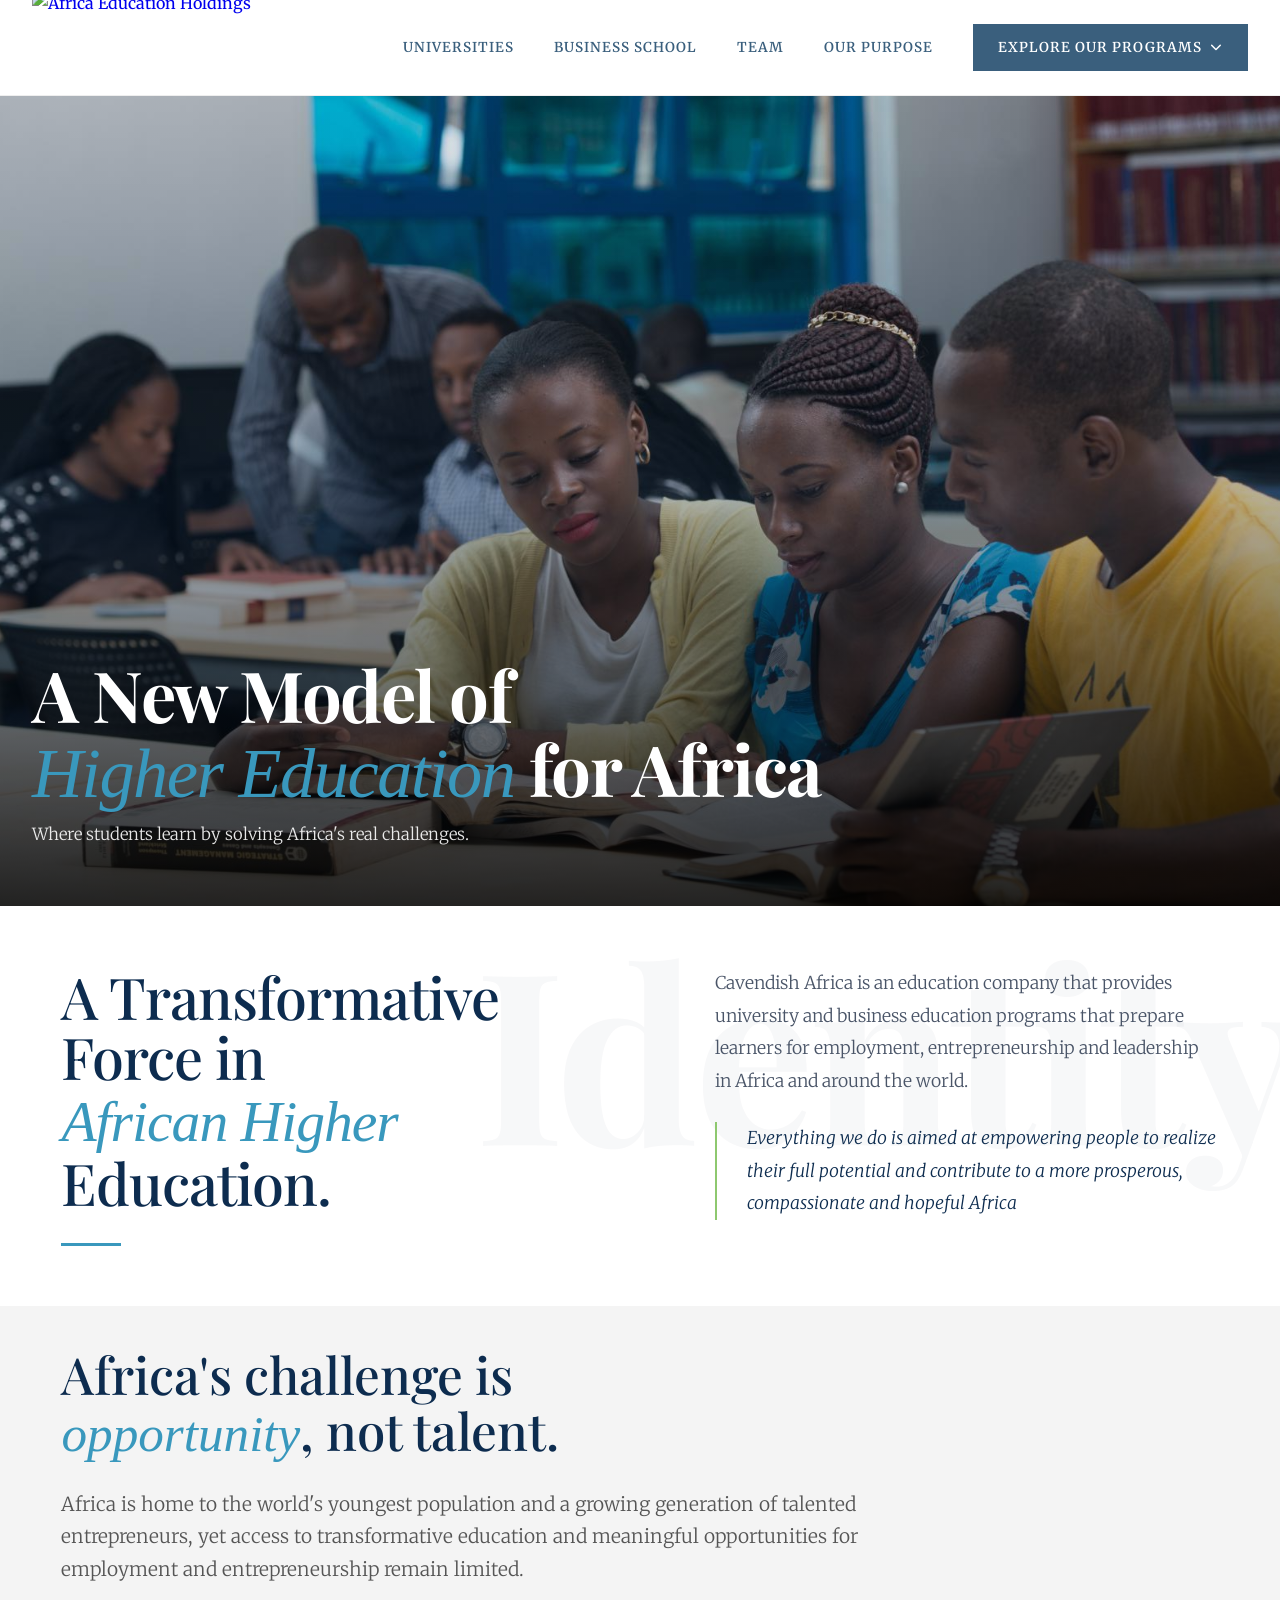
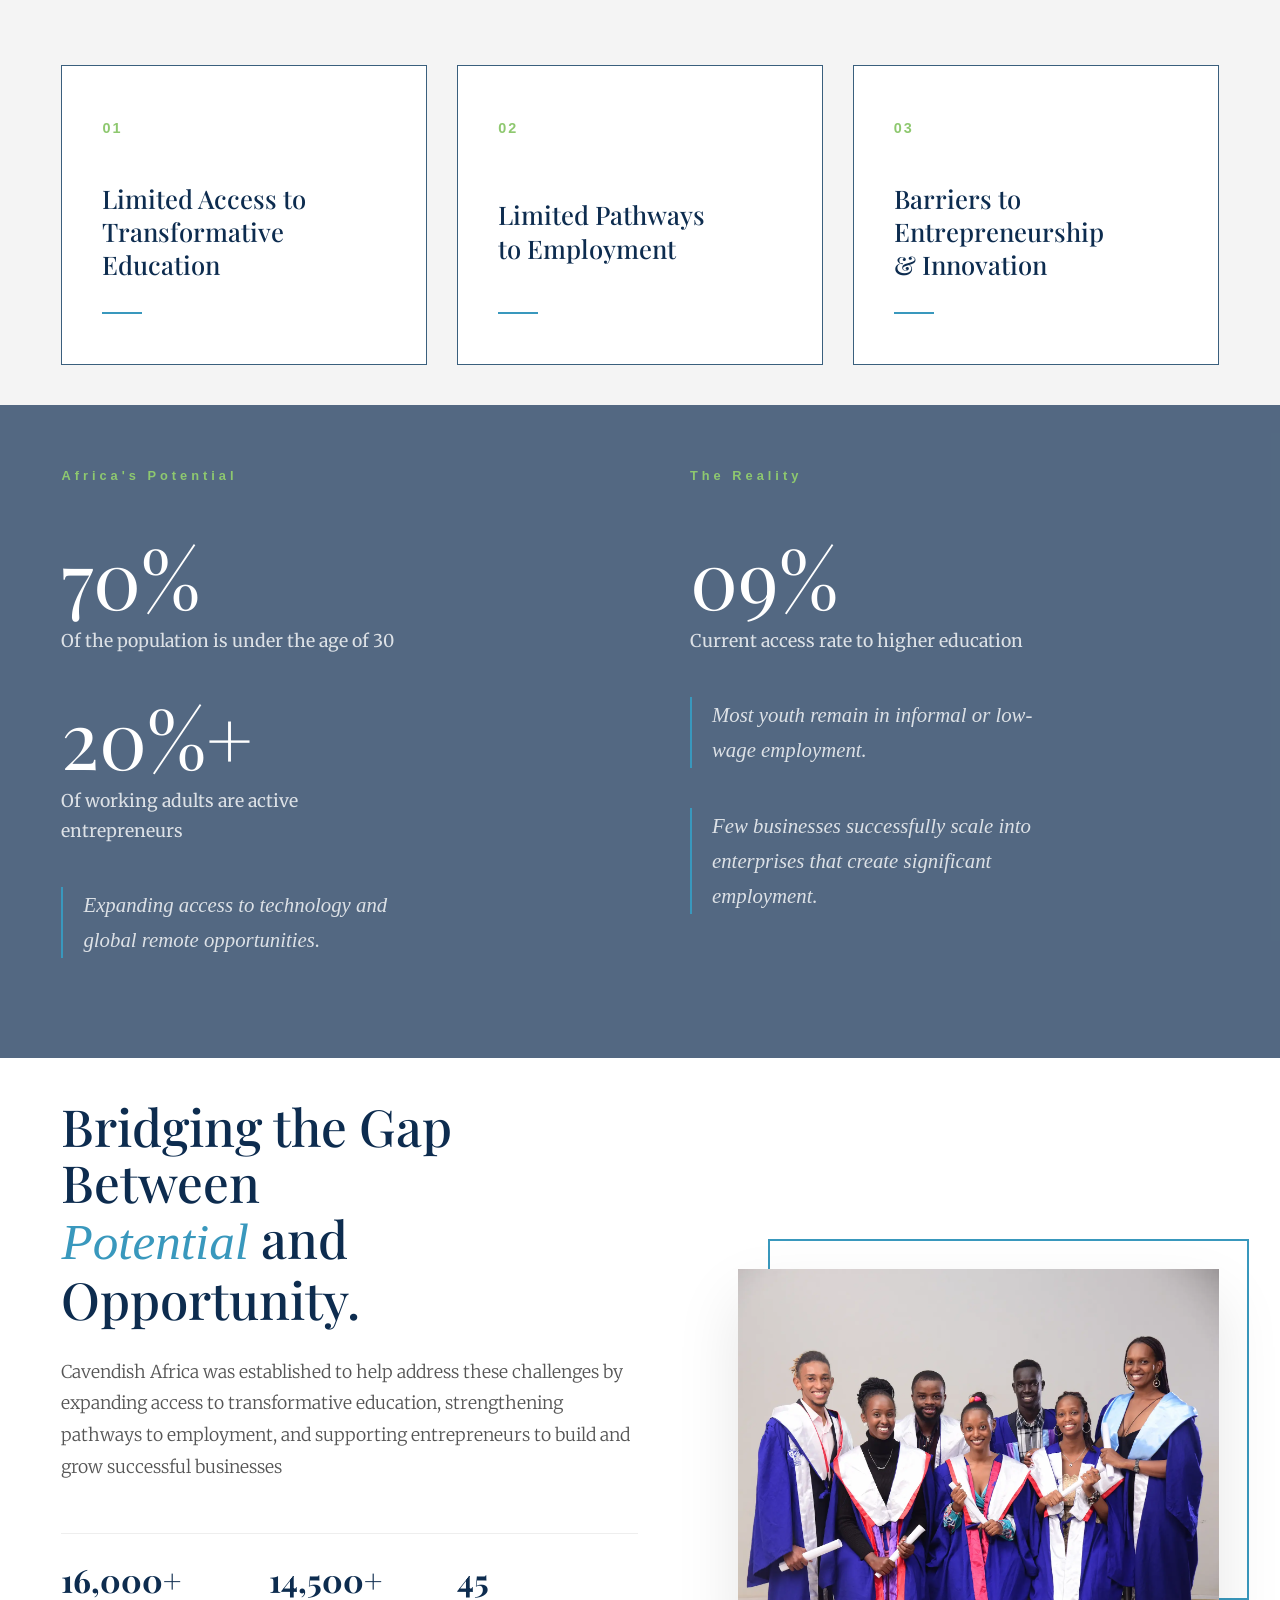
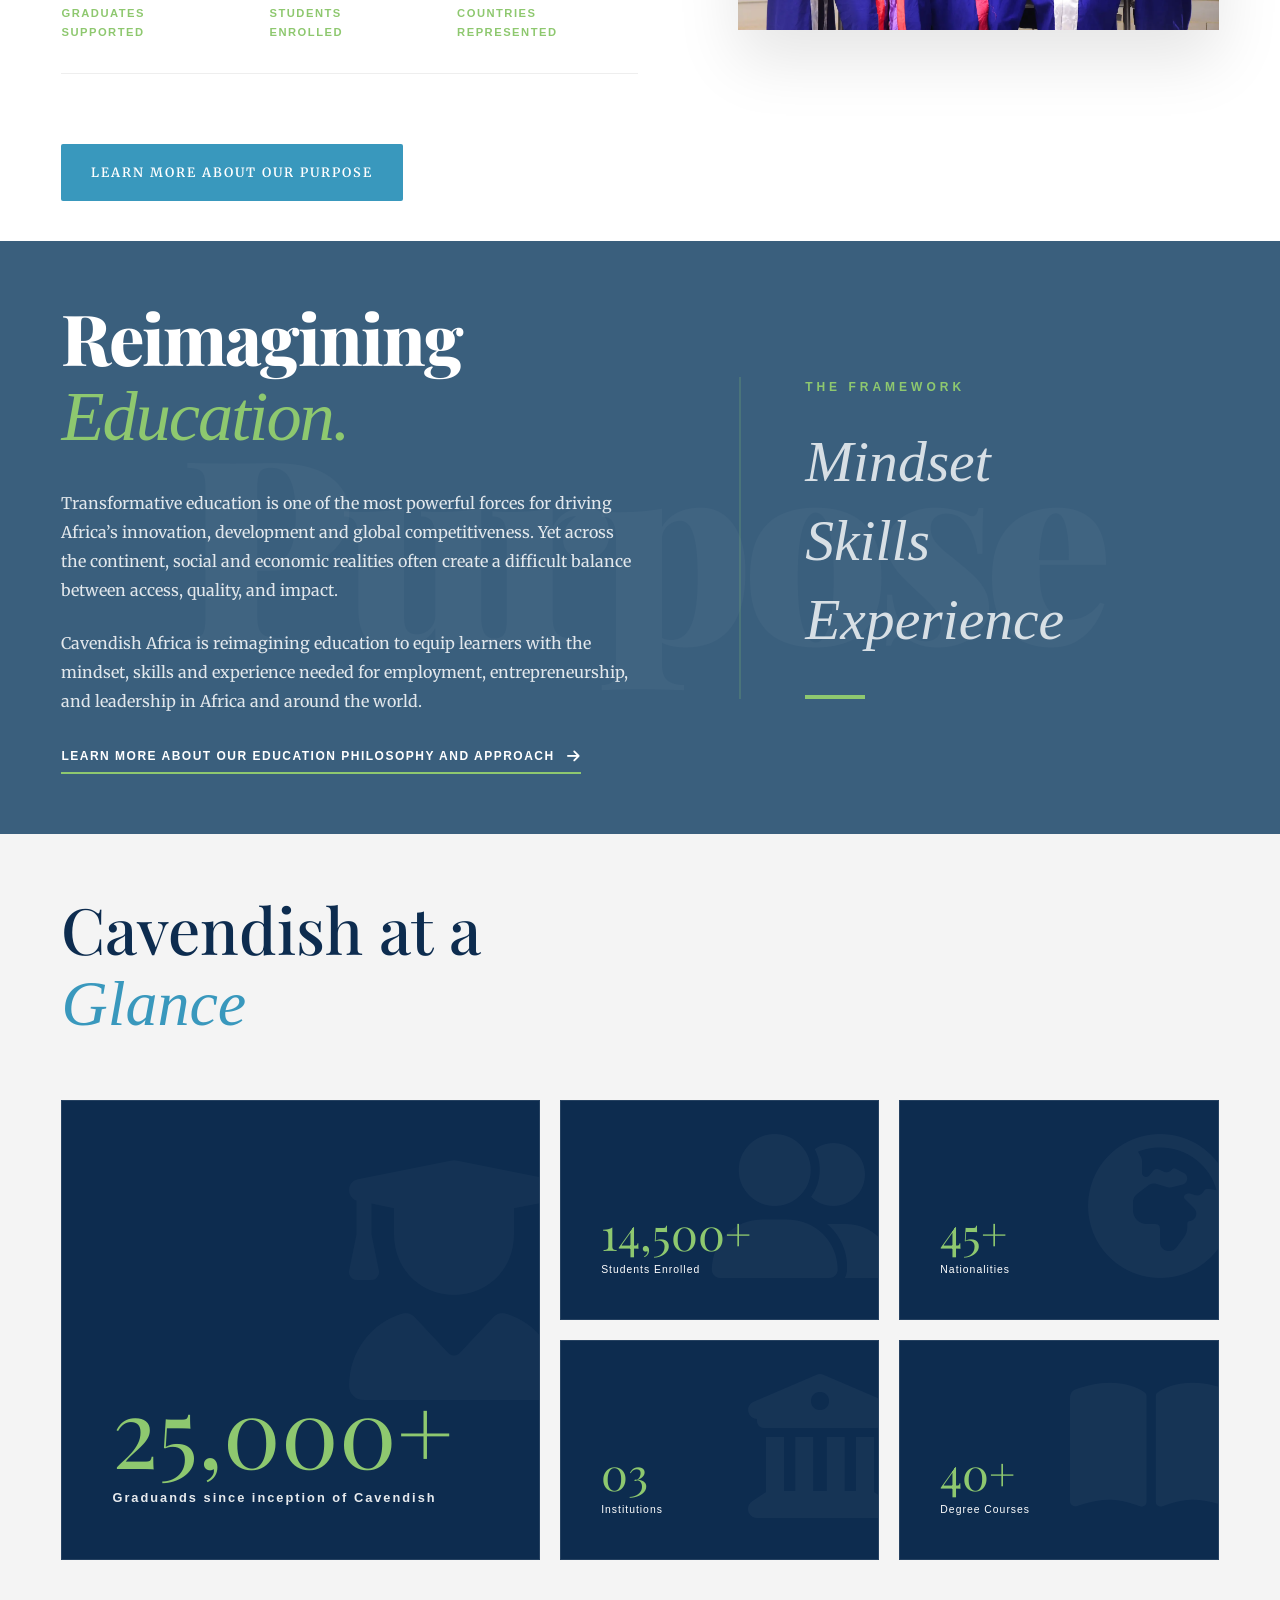
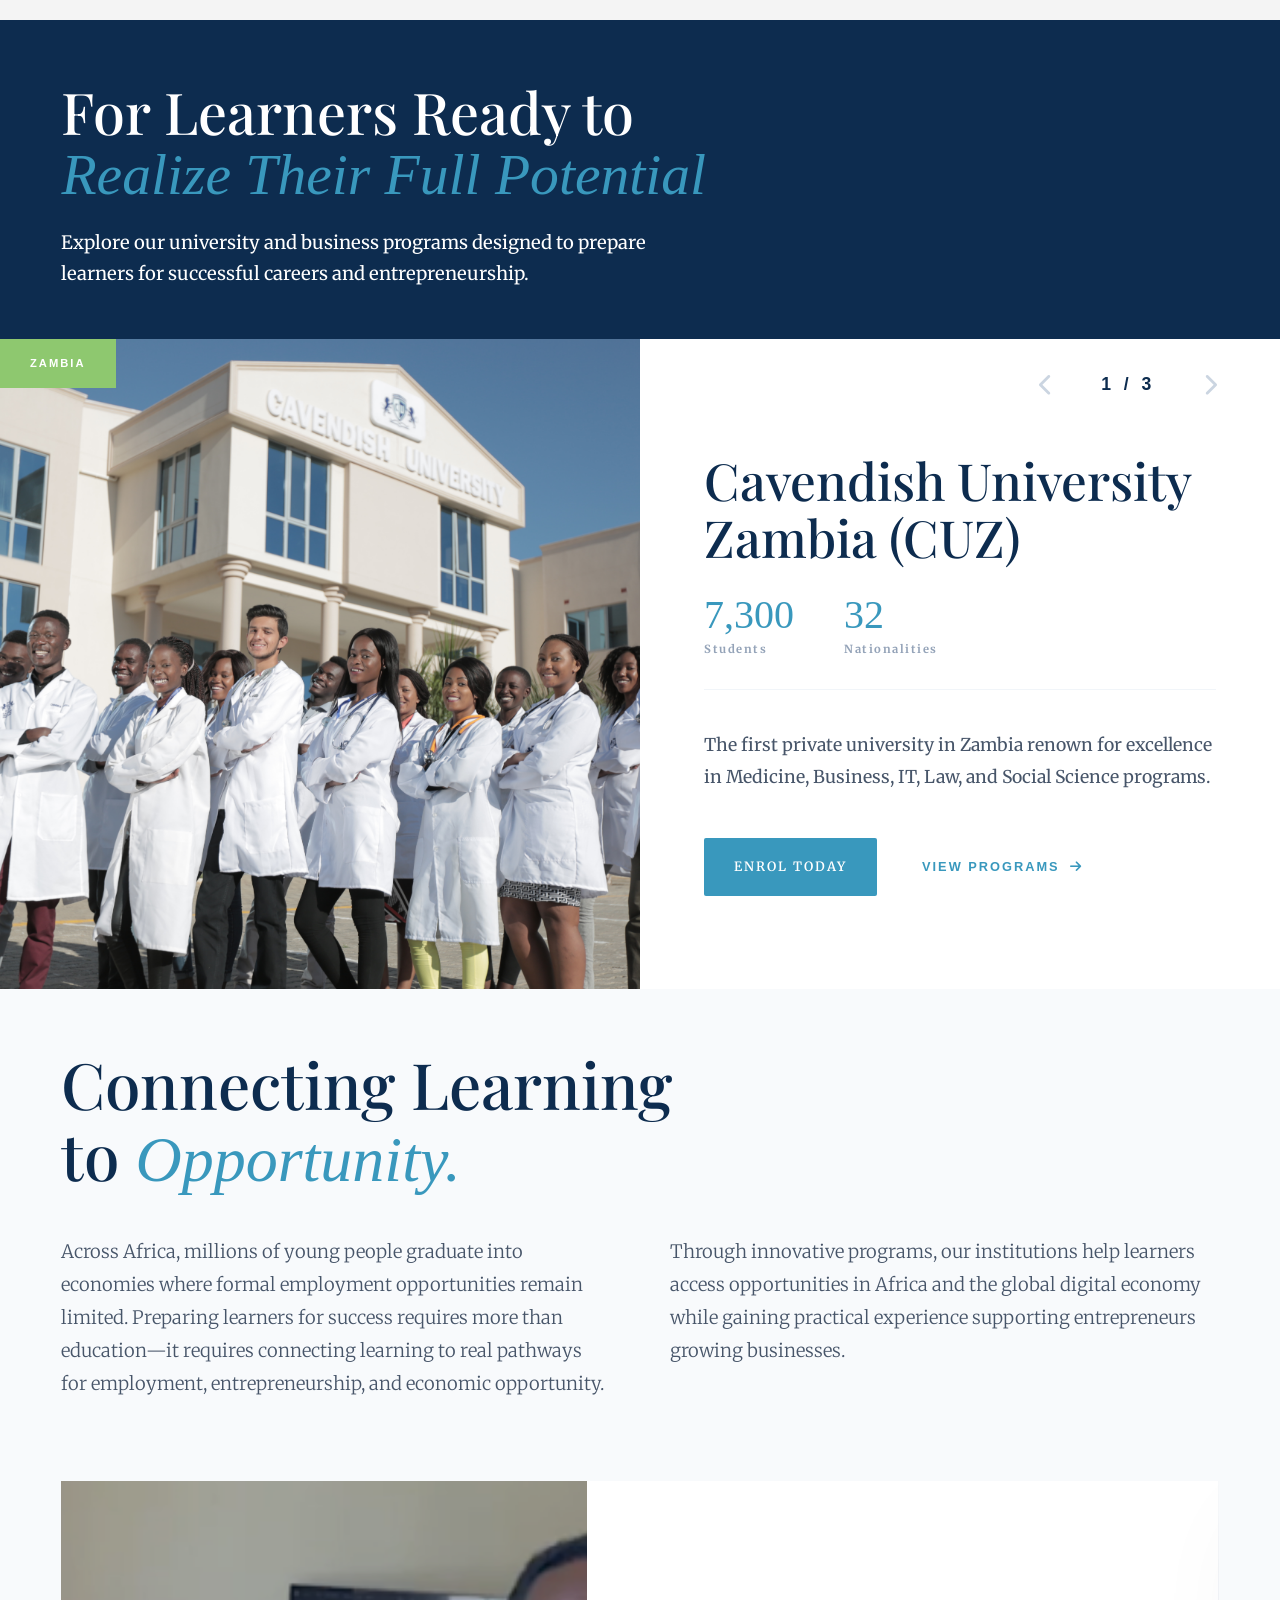
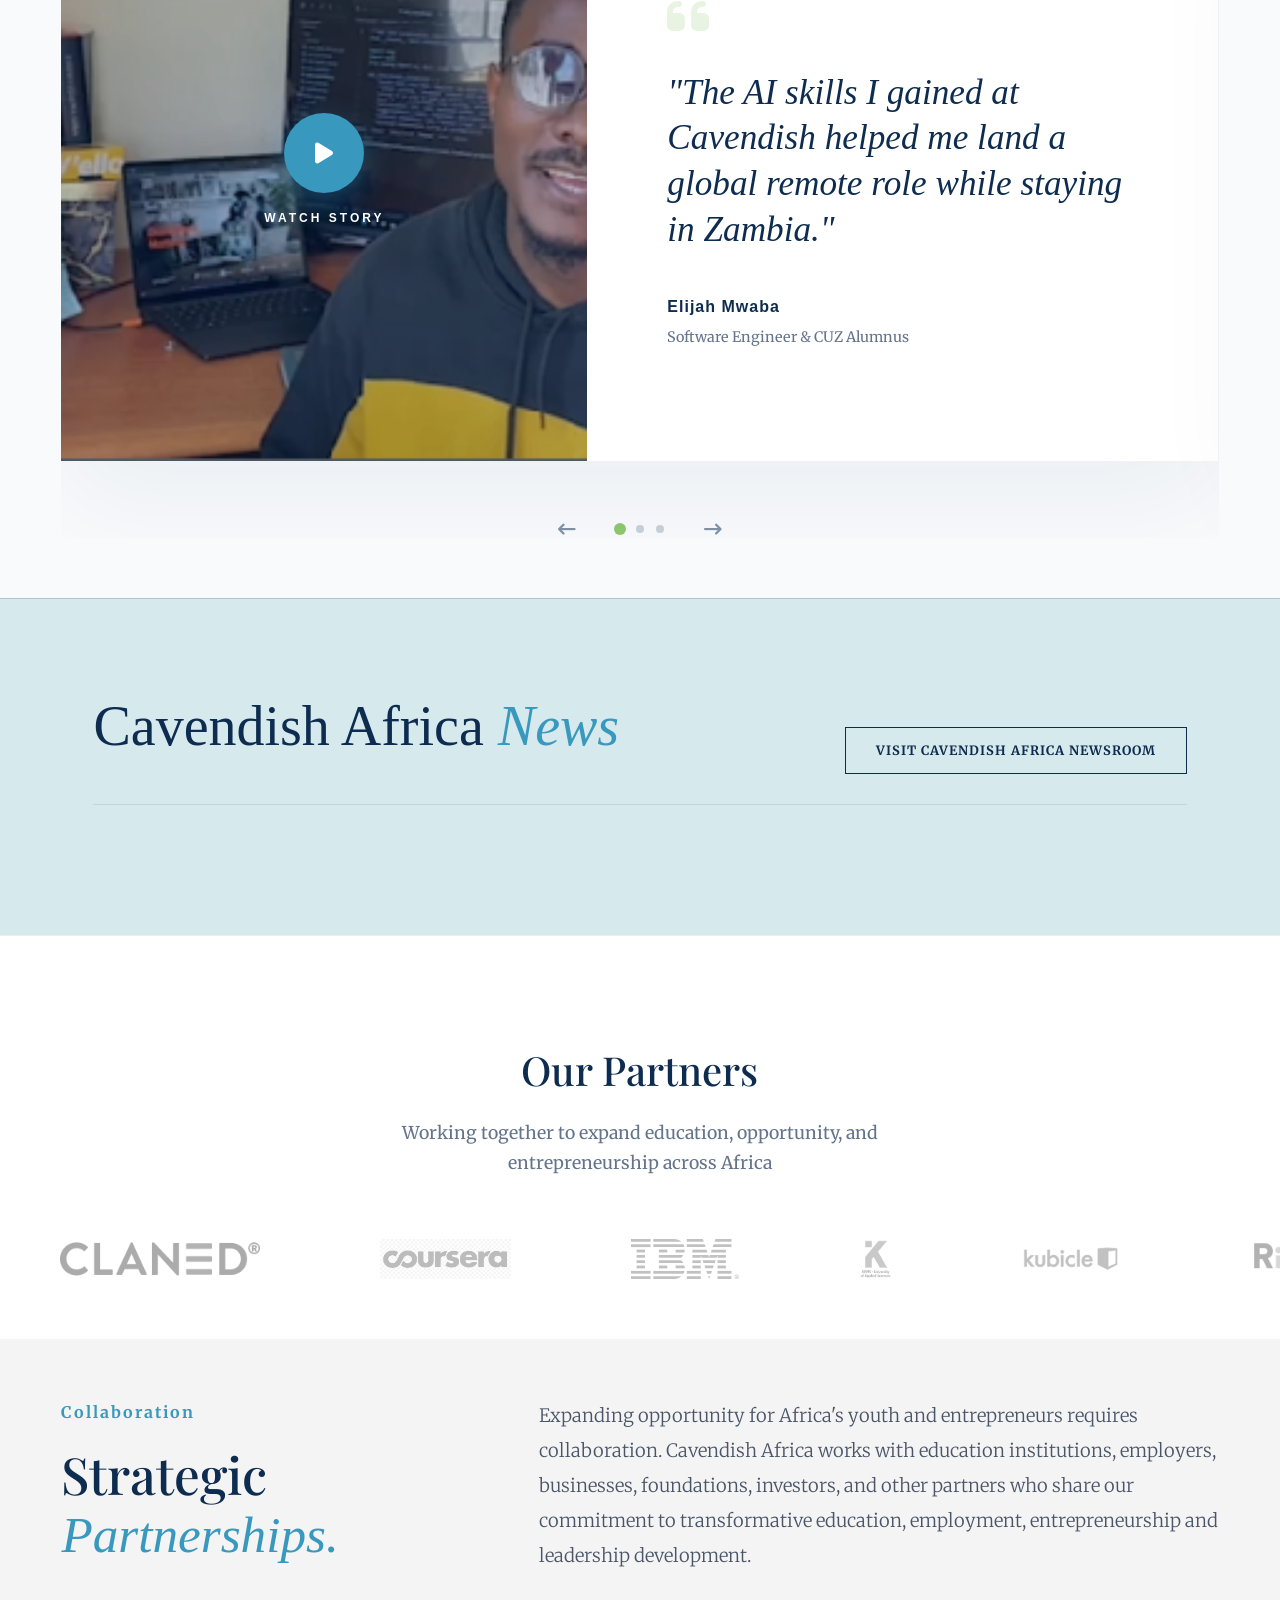
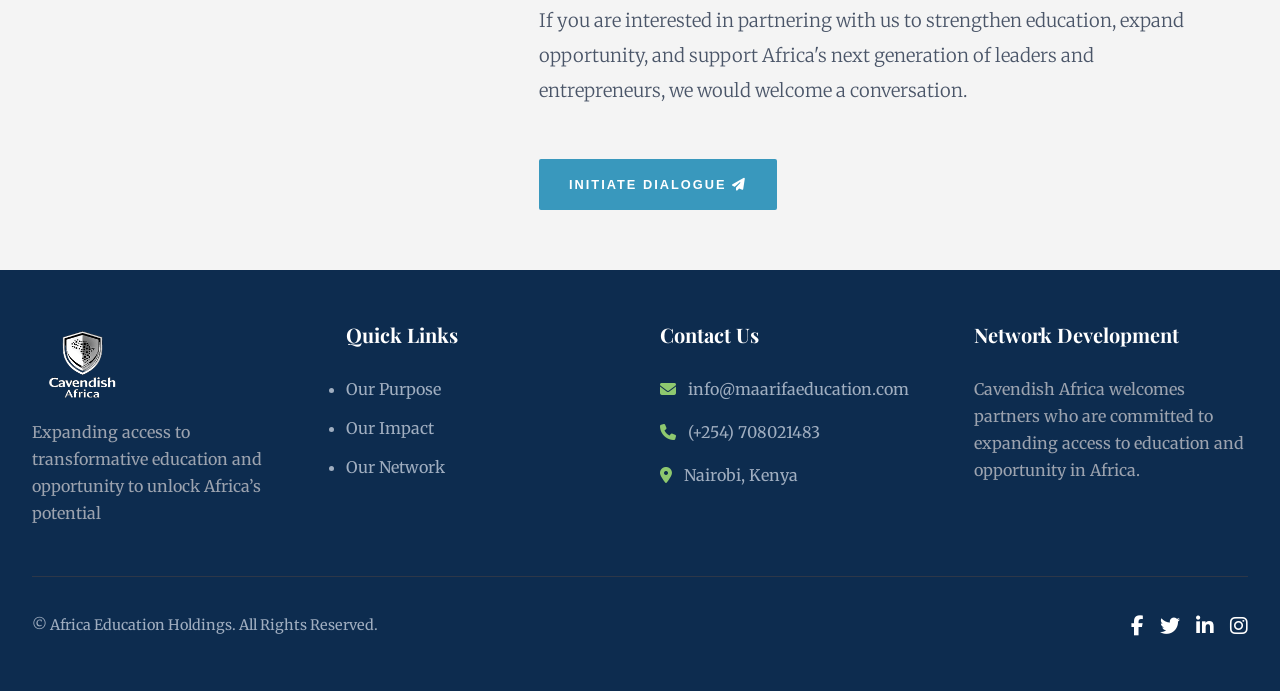
==== commit 6447ec54: "netwrok page edits" ====
--- a/index.html
+++ b/index.html
@@ -84,12 +84,25 @@
           <span class="bar"></span>
           <span class="bar"></span>
         </button>
-        <div class="nav-links">
+                <div class="nav-links">
+          <a href="network.html">Universities</a>
+          <a href="cabs.html">Business School</a>
+          <a href="team.html">Team</a>
           <a href="purpose.html">Our Purpose</a>
-          <a href="impact.html">Impact</a>
-          <a href="network.html">Network</a>
-          <a href="team.html">Team</a>
-          <a href="partnerships.html" class="nav-btn">Partner With Us</a>
+          <div class="nav-dropdown">
+            <a href="#" class="nav-btn nav-btn-dropdown"
+              >Explore our programs <i class="fa-solid fa-chevron-down"></i
+            ></a>
+            <div class="nav-dropdown-menu">
+              <a href="https://www.cavendishza.org/admissions/" target="_blank"
+                >CUZ Enrolment</a
+              >
+              <a href="https://www.cavendish.ac.ug/admissions/" target="_blank"
+                >CUU Enrolment</a
+              >
+              <a href="cabs.html#enroll">CABS Enrolment</a>
+            </div>
+          </div>
         </div>
       </div>
     </nav>
--- a/css/style.css
+++ b/css/style.css
@@ -156,7 +156,7 @@
   background: rgba(255, 255, 255, 0.95);
   border-bottom: 1px solid #eee;
   padding: 20px 0;
-  overflow: hidden;
+  overflow: visible;
 }
 
 .nav-container {
@@ -224,7 +224,7 @@
 }
 
 .nav-btn {
-  background: var(--aeh-blue);
+  background: var(--aeh-dark-blue);
   color: #fff !important;
   padding: 12px 25px;
   font-weight: 600;
@@ -234,6 +234,77 @@
 .nav-btn:hover {
   background: var(--aeh-green);
   transform: translateY(-2px);
+}
+
+.nav-dropdown {
+  position: relative;
+  display: flex;
+  align-items: center;
+}
+
+.nav-btn-dropdown {
+  display: inline-flex;
+  align-items: center;
+  gap: 8px;
+}
+
+.nav-btn-dropdown i {
+  font-size: 0.72rem;
+  transition: transform 0.25s ease;
+}
+
+.nav-dropdown-menu {
+  position: absolute;
+  top: calc(100% + 10px);
+  right: 0;
+  min-width: 260px;
+  background: #ffffff;
+  border: 1px solid #e2e8f0;
+  box-shadow: 0 14px 34px rgba(13, 44, 79, 0.16);
+  opacity: 0;
+  visibility: hidden;
+  transform: translateY(8px);
+  pointer-events: none;
+  transition:
+    opacity 0.2s ease,
+    transform 0.2s ease,
+    visibility 0.2s ease;
+  z-index: 1200;
+}
+
+.nav-dropdown-menu a {
+  display: block;
+  padding: 12px 16px;
+  color: var(--aeh-dark-blue) !important;
+  font-size: 0.74rem;
+  font-weight: 700;
+  letter-spacing: 1px;
+  text-transform: uppercase;
+  border-bottom: 1px solid #edf2f7;
+}
+
+.nav-dropdown-menu a:last-child {
+  border-bottom: 0;
+}
+
+.nav-dropdown-menu a:hover {
+  background: #f8fafc;
+  color: var(--aeh-green) !important;
+}
+
+.nav-dropdown:hover .nav-dropdown-menu,
+.nav-dropdown:focus-within .nav-dropdown-menu,
+.nav-dropdown.open .nav-dropdown-menu {
+  opacity: 1;
+  visibility: visible;
+  transform: translateY(0);
+  pointer-events: auto;
+}
+
+.nav-dropdown:hover .nav-btn-dropdown i,
+.nav-dropdown:focus-within .nav-btn-dropdown i,
+.nav-dropdown.open .nav-btn-dropdown i {
+  transform: rotate(180deg);
 }
 
 .nav-links a.active-link {
@@ -1165,6 +1236,43 @@
     letter-spacing: 2px;
   }
 
+  .nav-dropdown {
+    flex-direction: column;
+    align-items: center;
+  }
+
+  .nav-dropdown .nav-btn-dropdown {
+    margin-top: 10px;
+  }
+
+  .nav-dropdown-menu {
+    position: static;
+    min-width: auto;
+    width: 100%;
+    border: none;
+    background: transparent;
+    box-shadow: none;
+    margin-top: 10px;
+    transform: none;
+    display: none;
+  }
+
+  .nav-dropdown.open .nav-dropdown-menu {
+    display: block;
+  }
+
+  .nav-dropdown-menu a {
+    border-bottom: none;
+    text-align: center;
+    padding: 10px 0;
+    font-size: 0.85rem;
+    color: var(--aeh-navy) !important;
+  }
+
+  .nav-dropdown-menu a:hover {
+    background: transparent;
+  }
+
   .nav-btn {
     margin-top: 10px;
   }
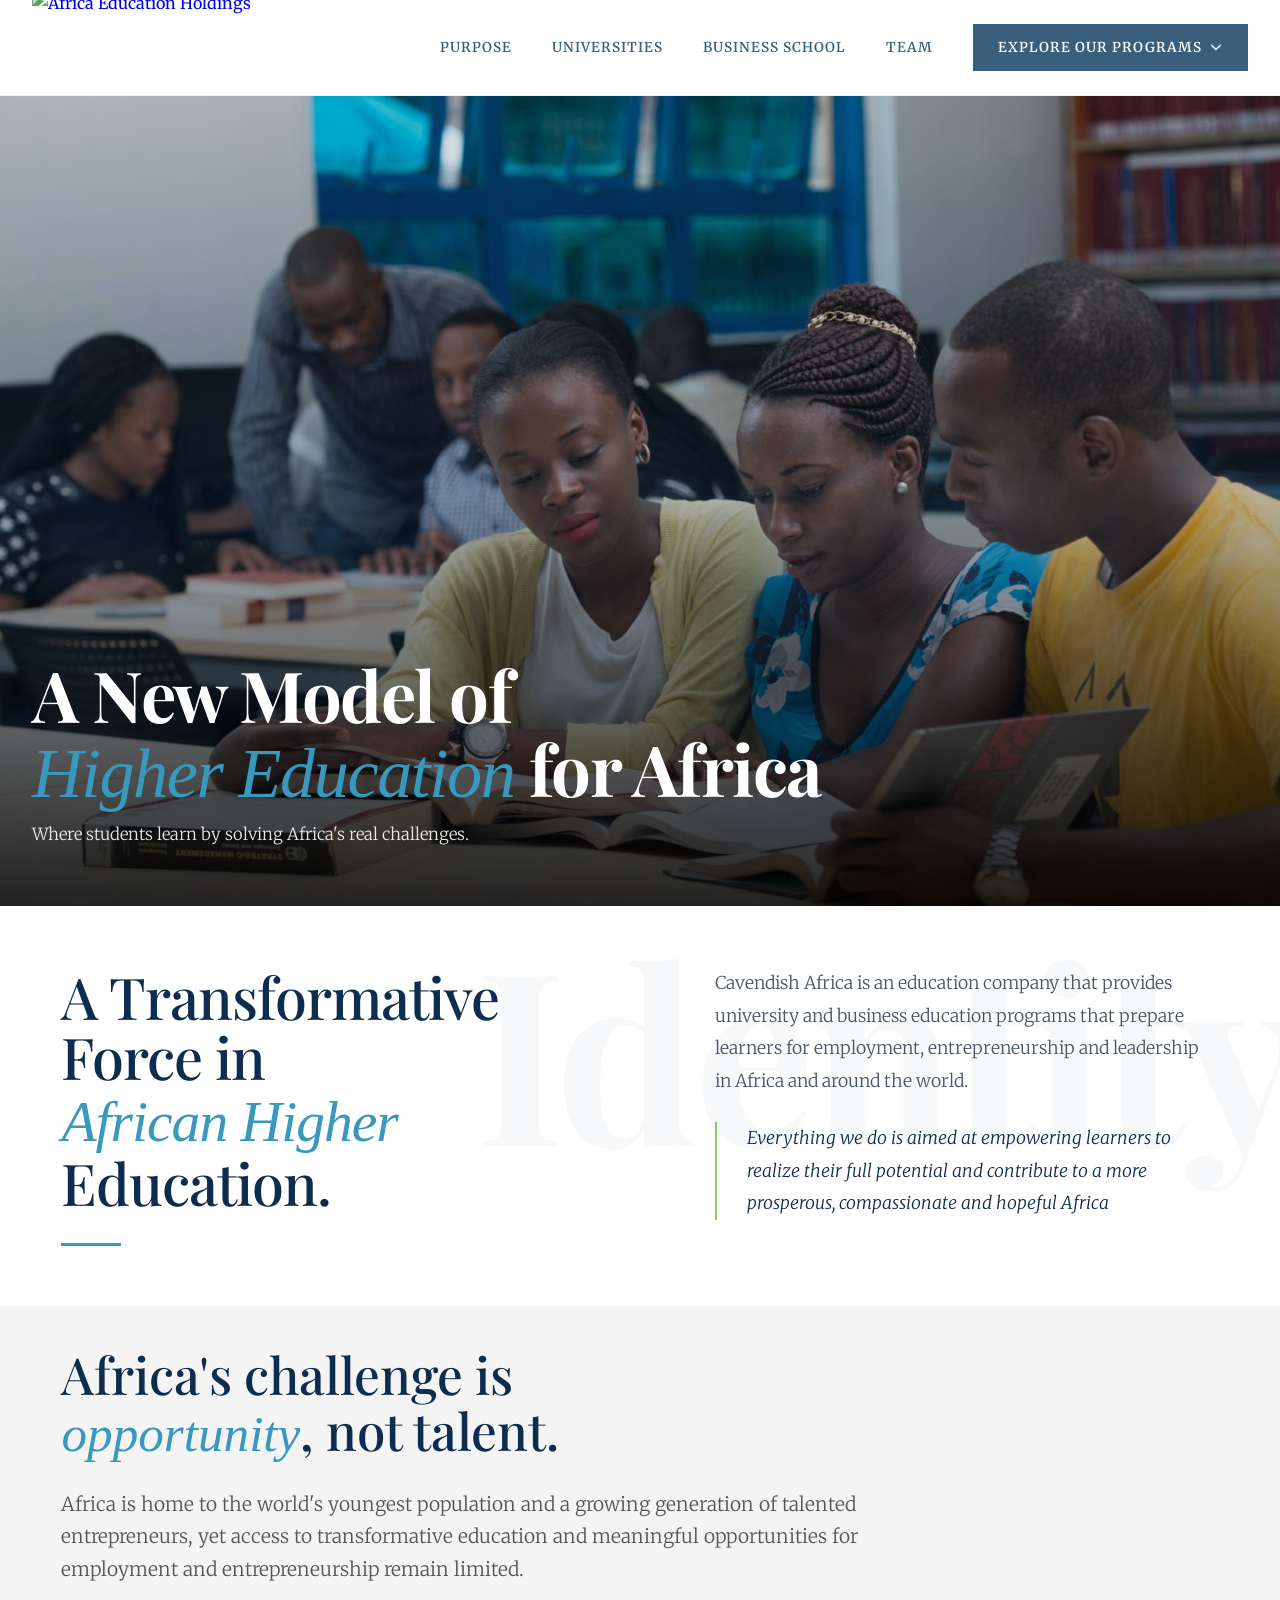
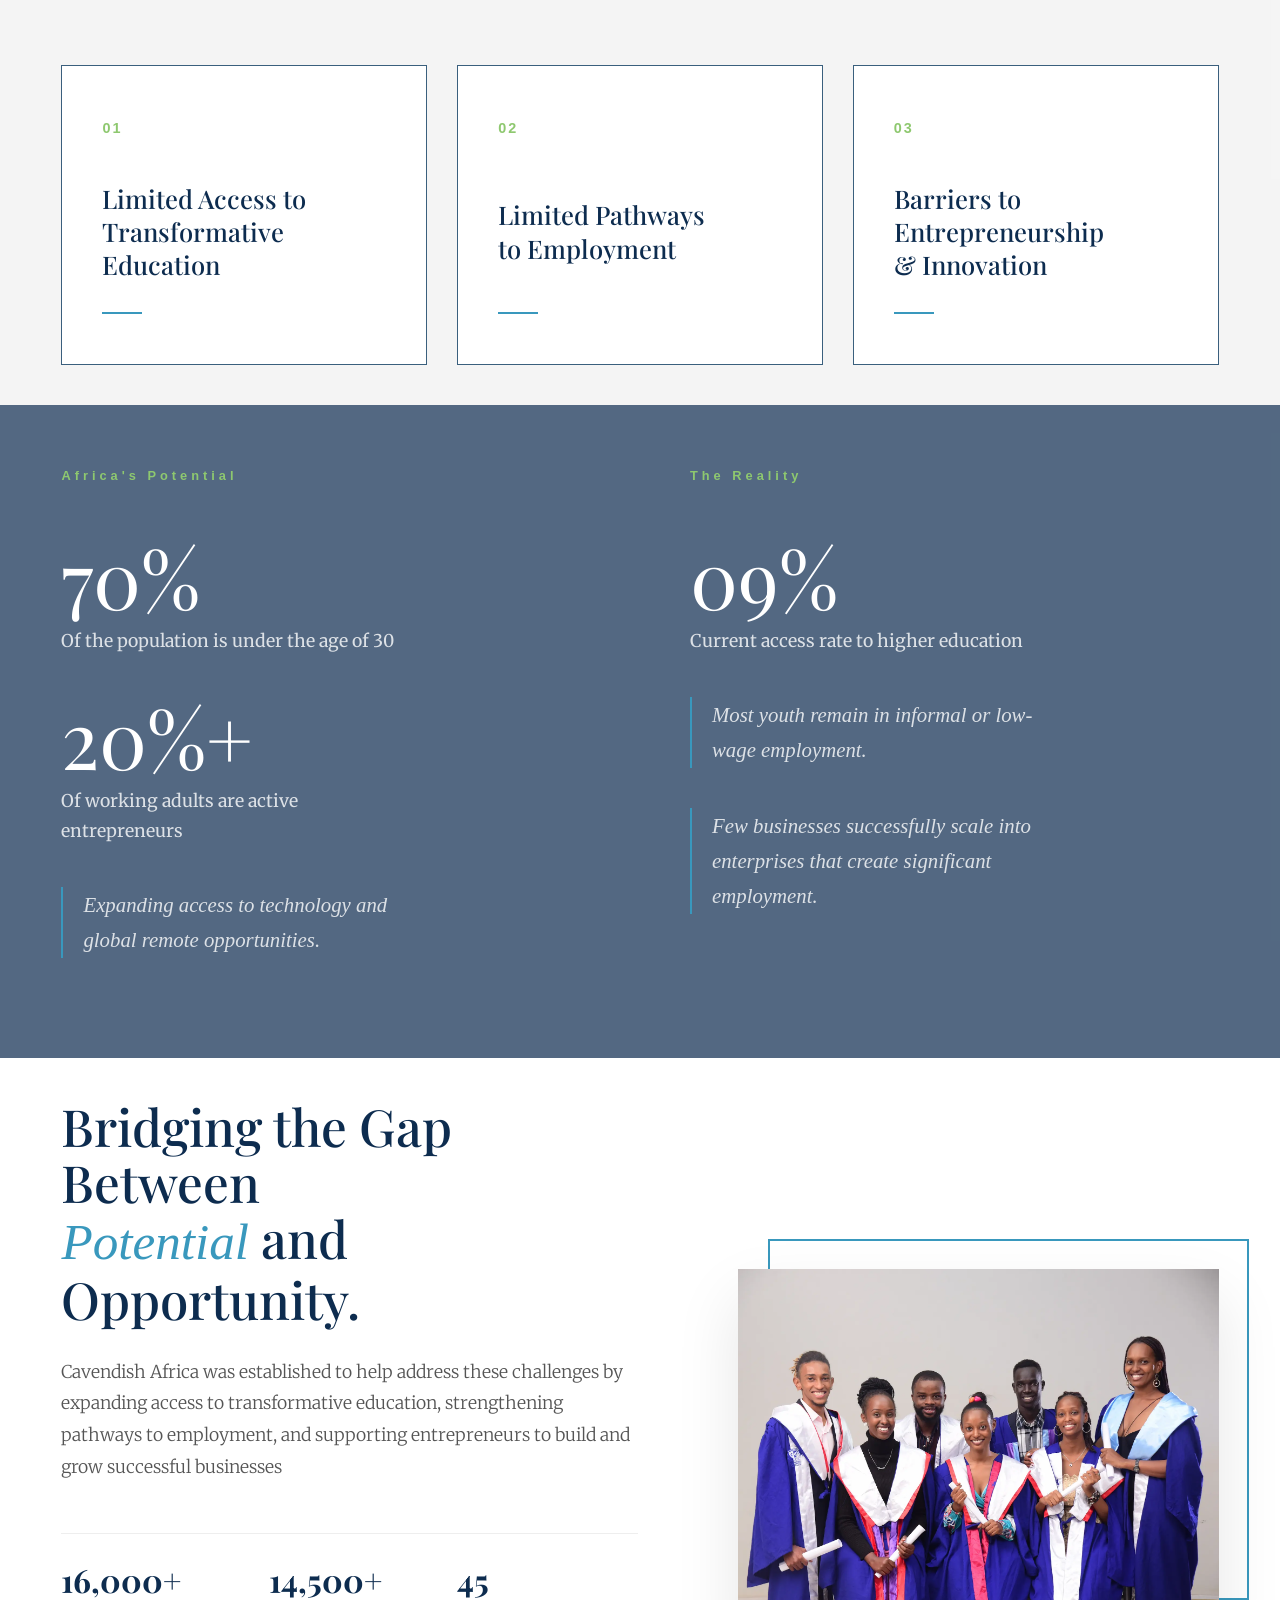
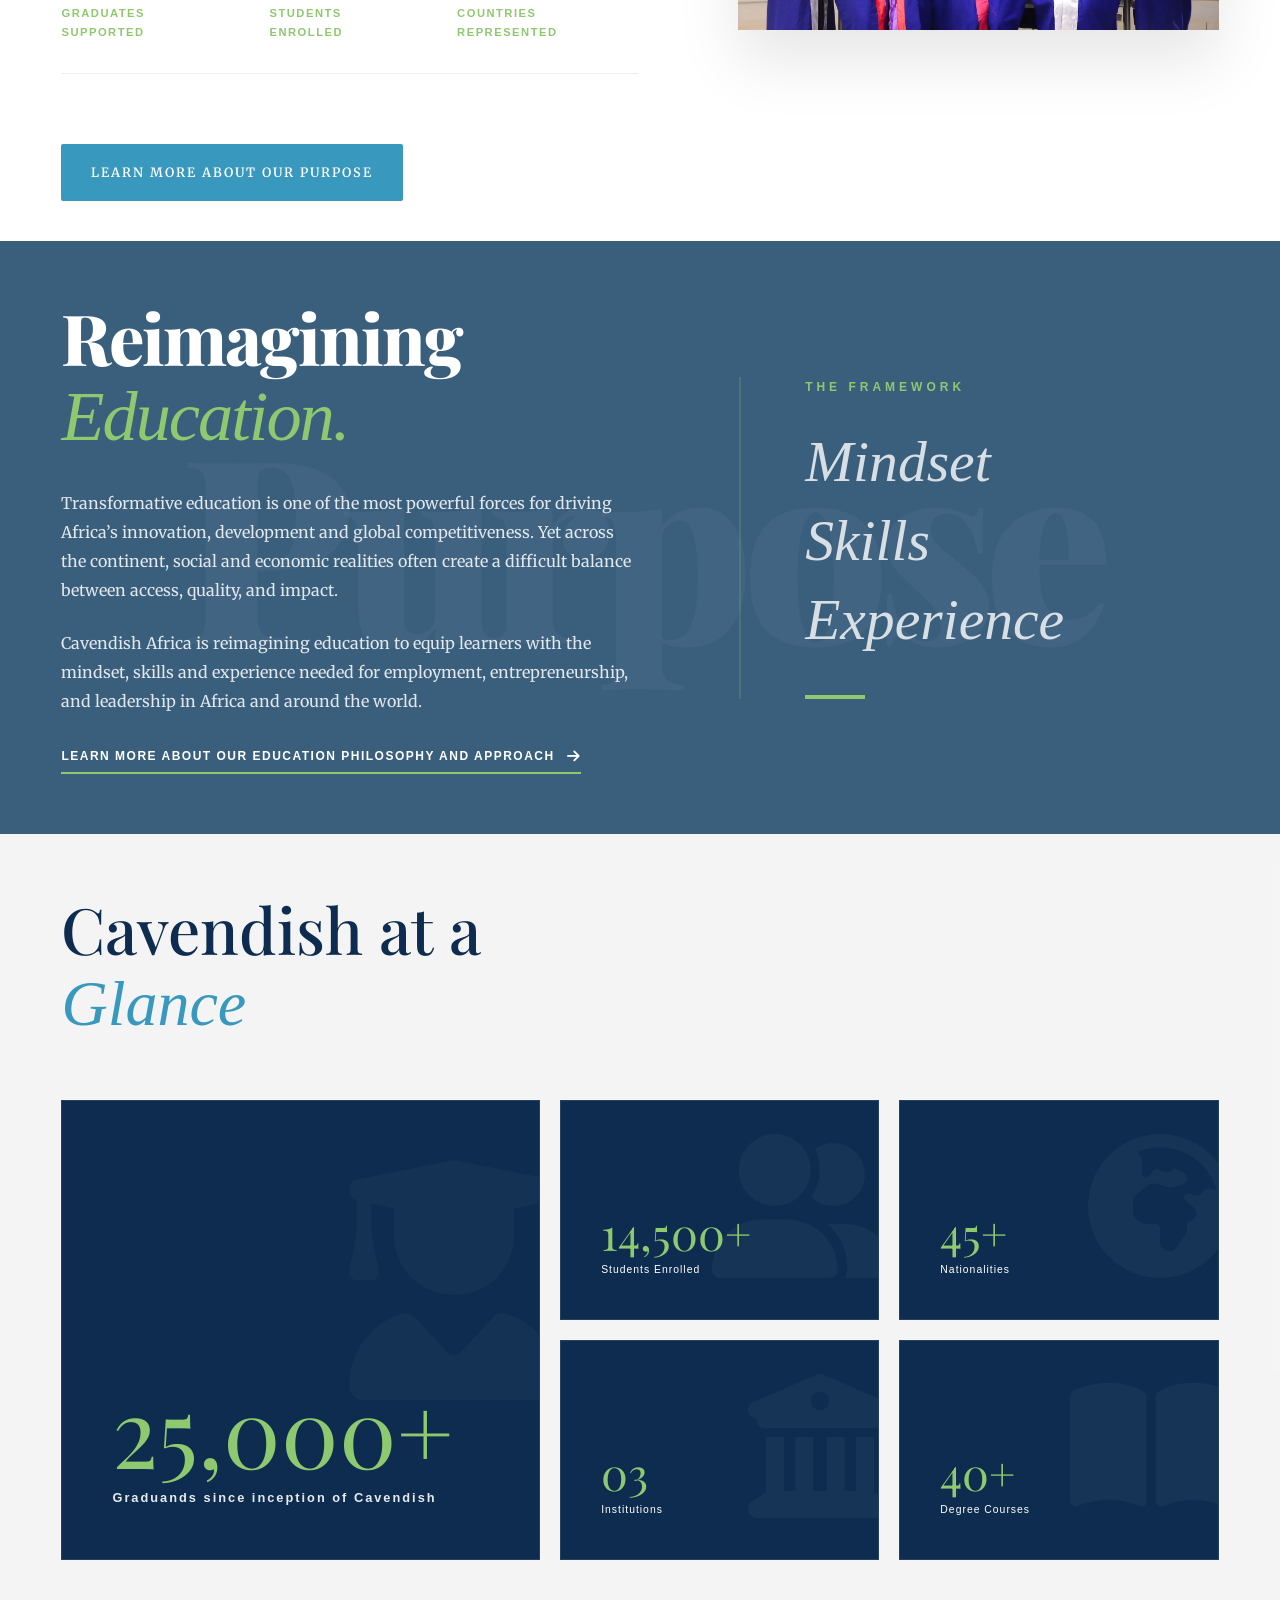
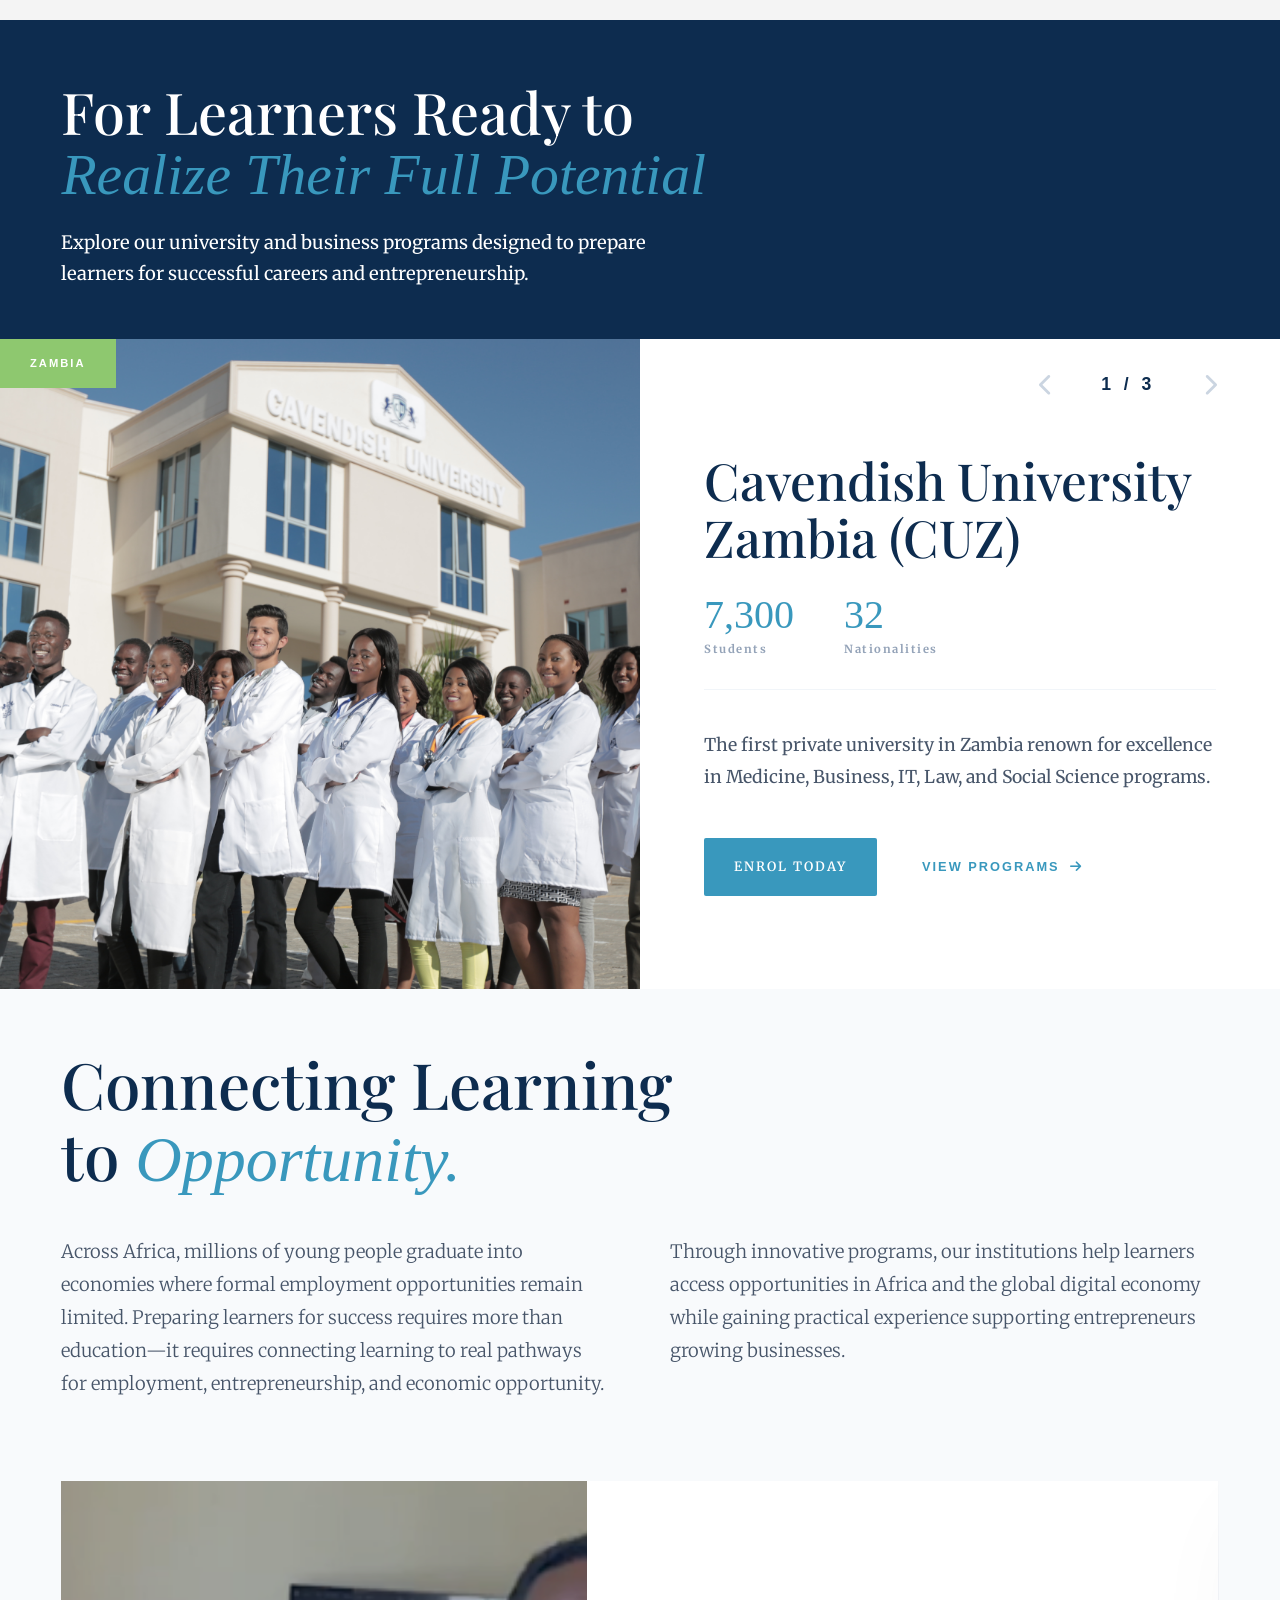
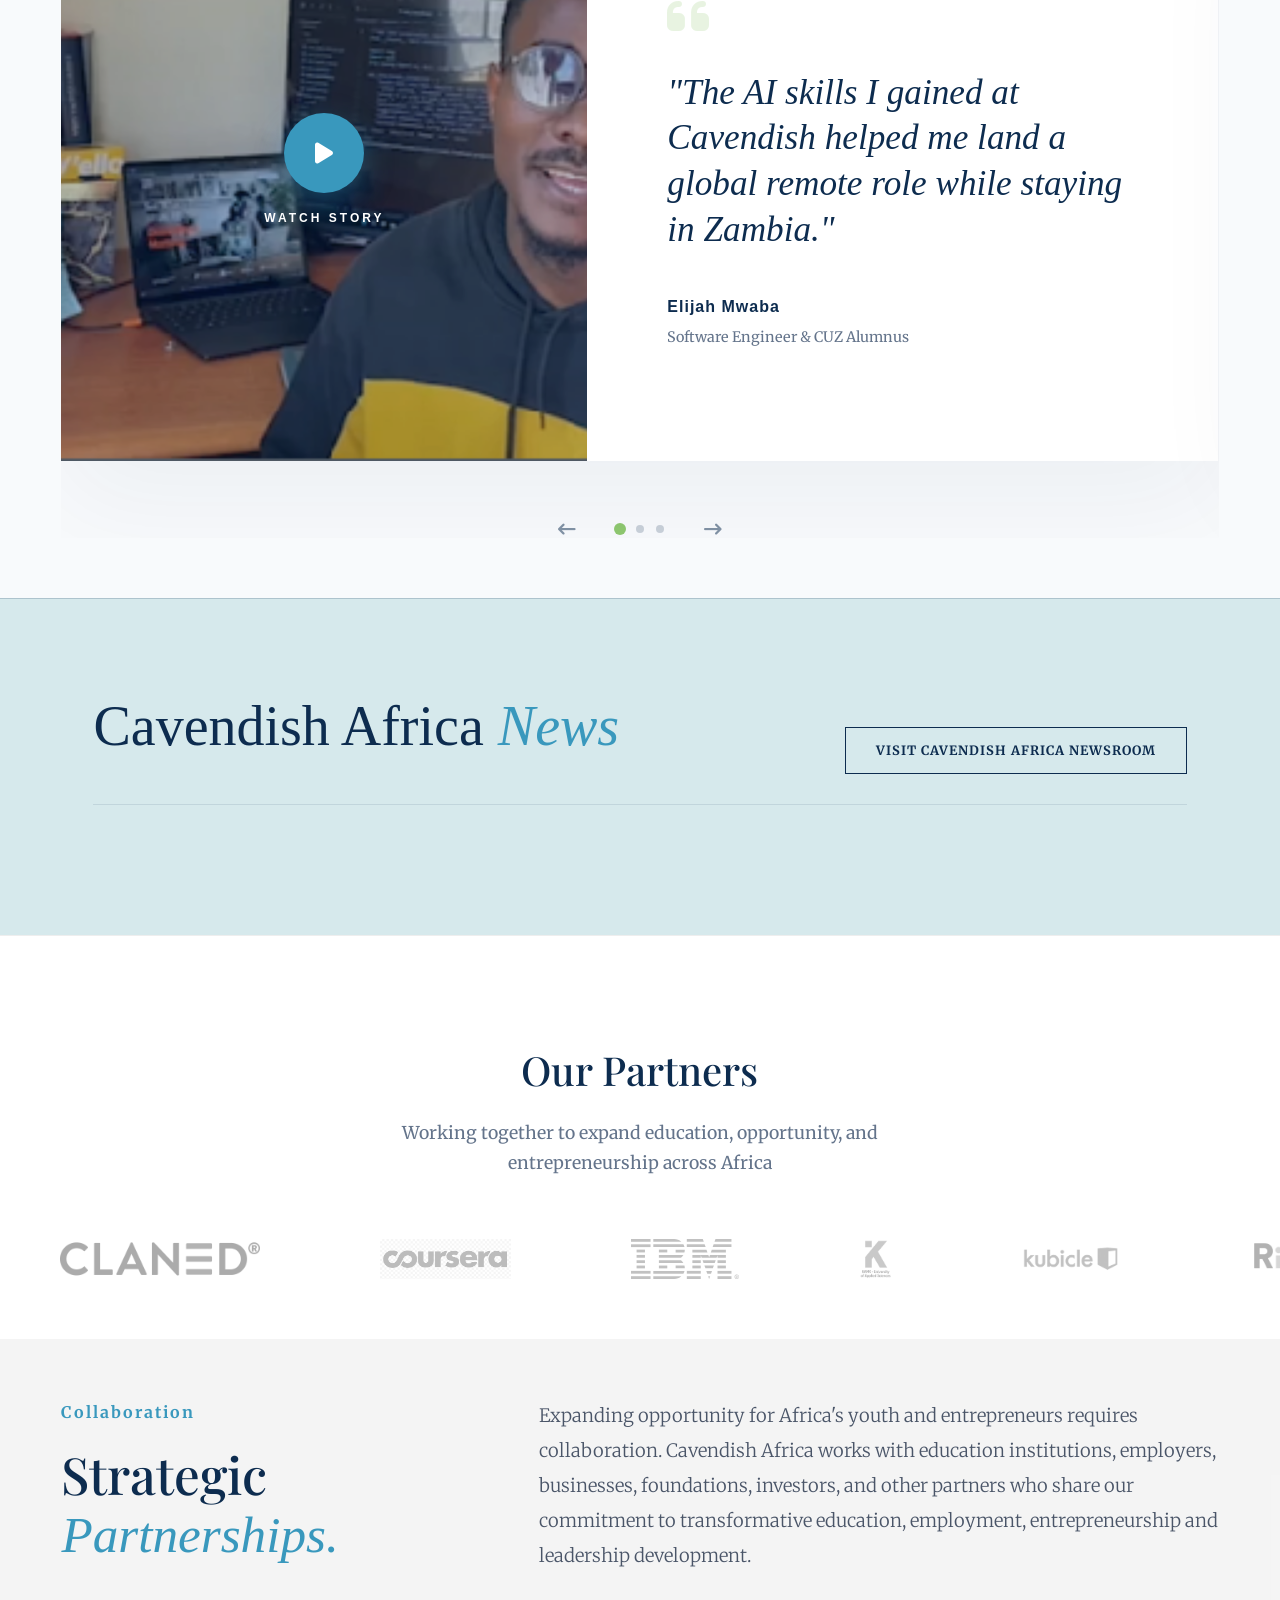
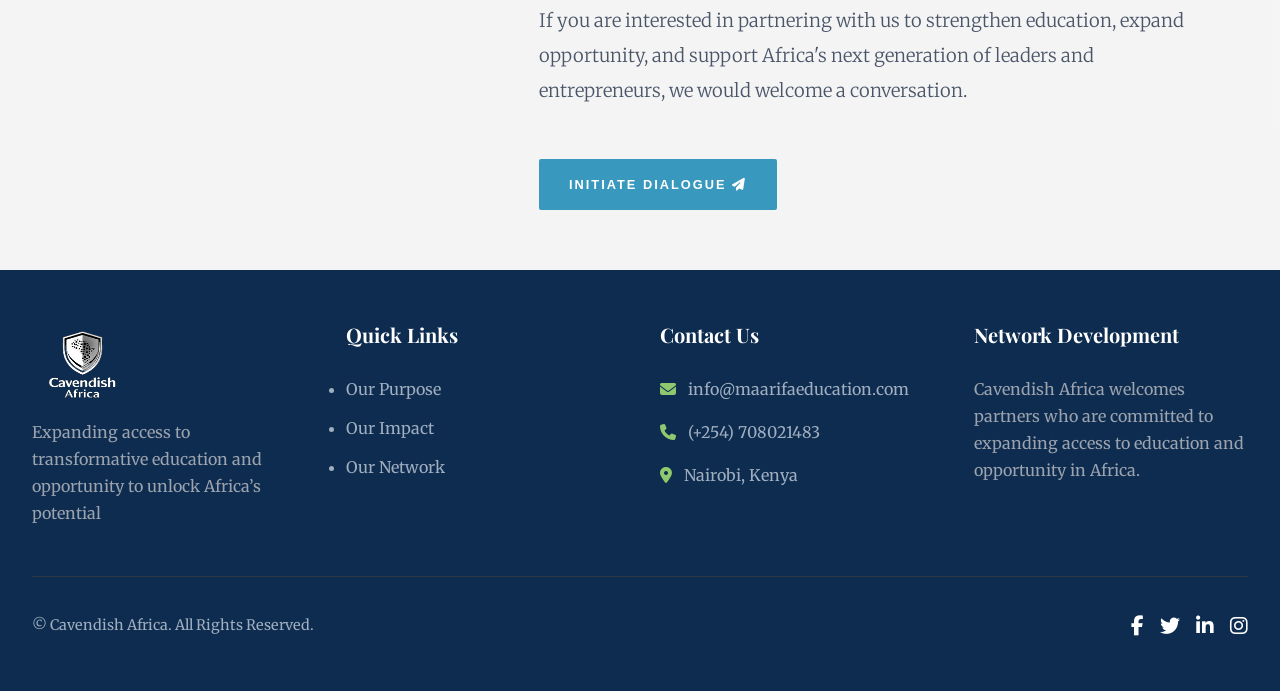
==== commit 36a72179: "CUZ leadership and nav changes" ====
--- a/index.html
+++ b/index.html
@@ -84,11 +84,11 @@
           <span class="bar"></span>
           <span class="bar"></span>
         </button>
-                <div class="nav-links">
+        <div class="nav-links">
+          <a href="purpose.html">Purpose</a>
           <a href="network.html">Universities</a>
           <a href="cabs.html">Business School</a>
           <a href="team.html">Team</a>
-          <a href="purpose.html">Our Purpose</a>
           <div class="nav-dropdown">
             <a href="#" class="nav-btn nav-btn-dropdown"
               >Explore our programs <i class="fa-solid fa-chevron-down"></i
@@ -226,7 +226,7 @@
               the world.
             </p>
             <p class="mission-highlight">
-              Everything we do is aimed at empowering people to realize their
+              Everything we do is aimed at empowering learners to realize their
               full potential and contribute to a more prosperous, compassionate
               and hopeful Africa
             </p>
@@ -1017,8 +1017,8 @@
         <!-- Footer Bottom Bar -->
         <div class="footer-bottom">
           <p class="copyright-text">
-            &copy; <span id="copyright-year"></span> Africa Education Holdings.
-            All Rights Reserved.
+            &copy; <span id="copyright-year"></span> Cavendish Africa. All
+            Rights Reserved.
           </p>
           <div class="social-links">
             <a href="#" aria-label="Facebook"
--- a/css/style.css
+++ b/css/style.css
@@ -19,7 +19,7 @@
   --aeh-navy: #0d2c4f;
   --aeh-dark-blue: #3a5f7d;
   --aeh-dark-background: #d6e9ec;
-  --aeh-light-back: #f4f4f4;
+  --aeh-light-back: #f4f4f4dd;
   --aeh-white: #fff;
   --aeh-text-bright: #dff1e0;
   --border: rgba(13, 44, 79, 0.2);
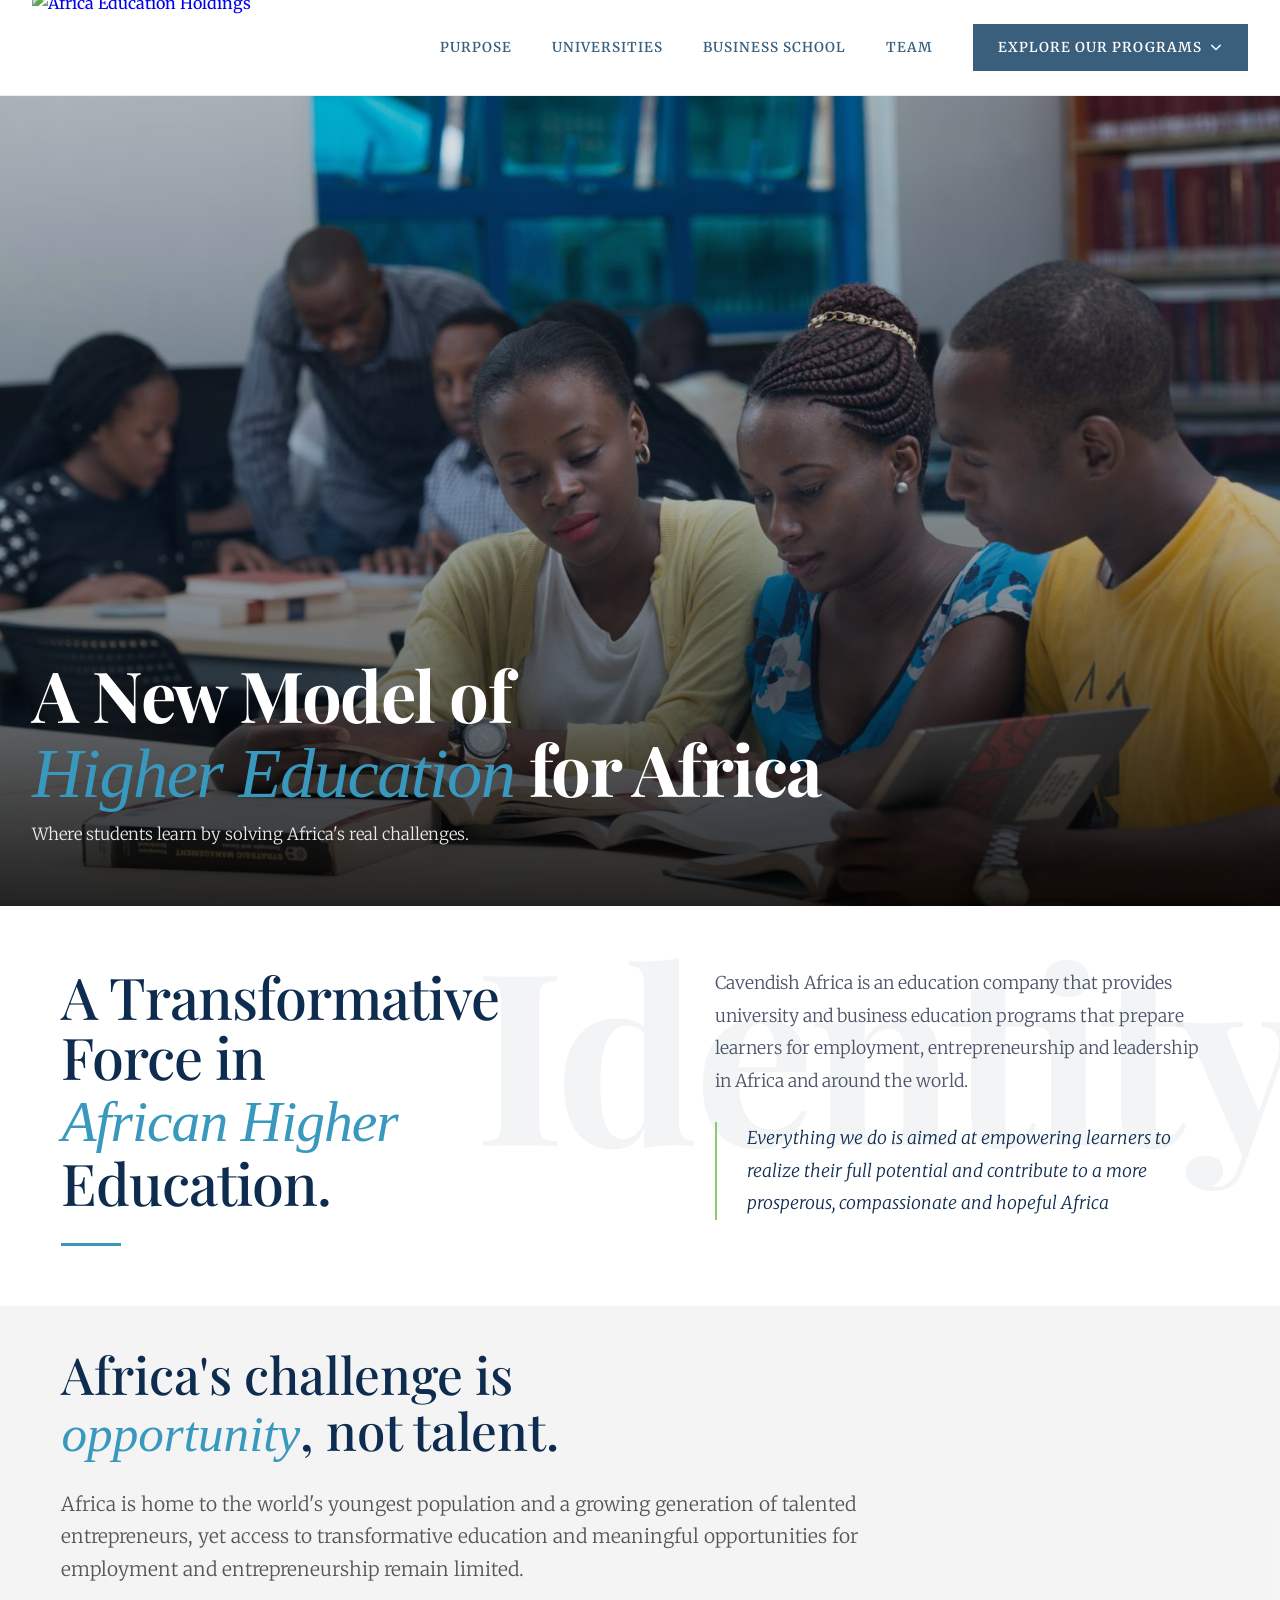
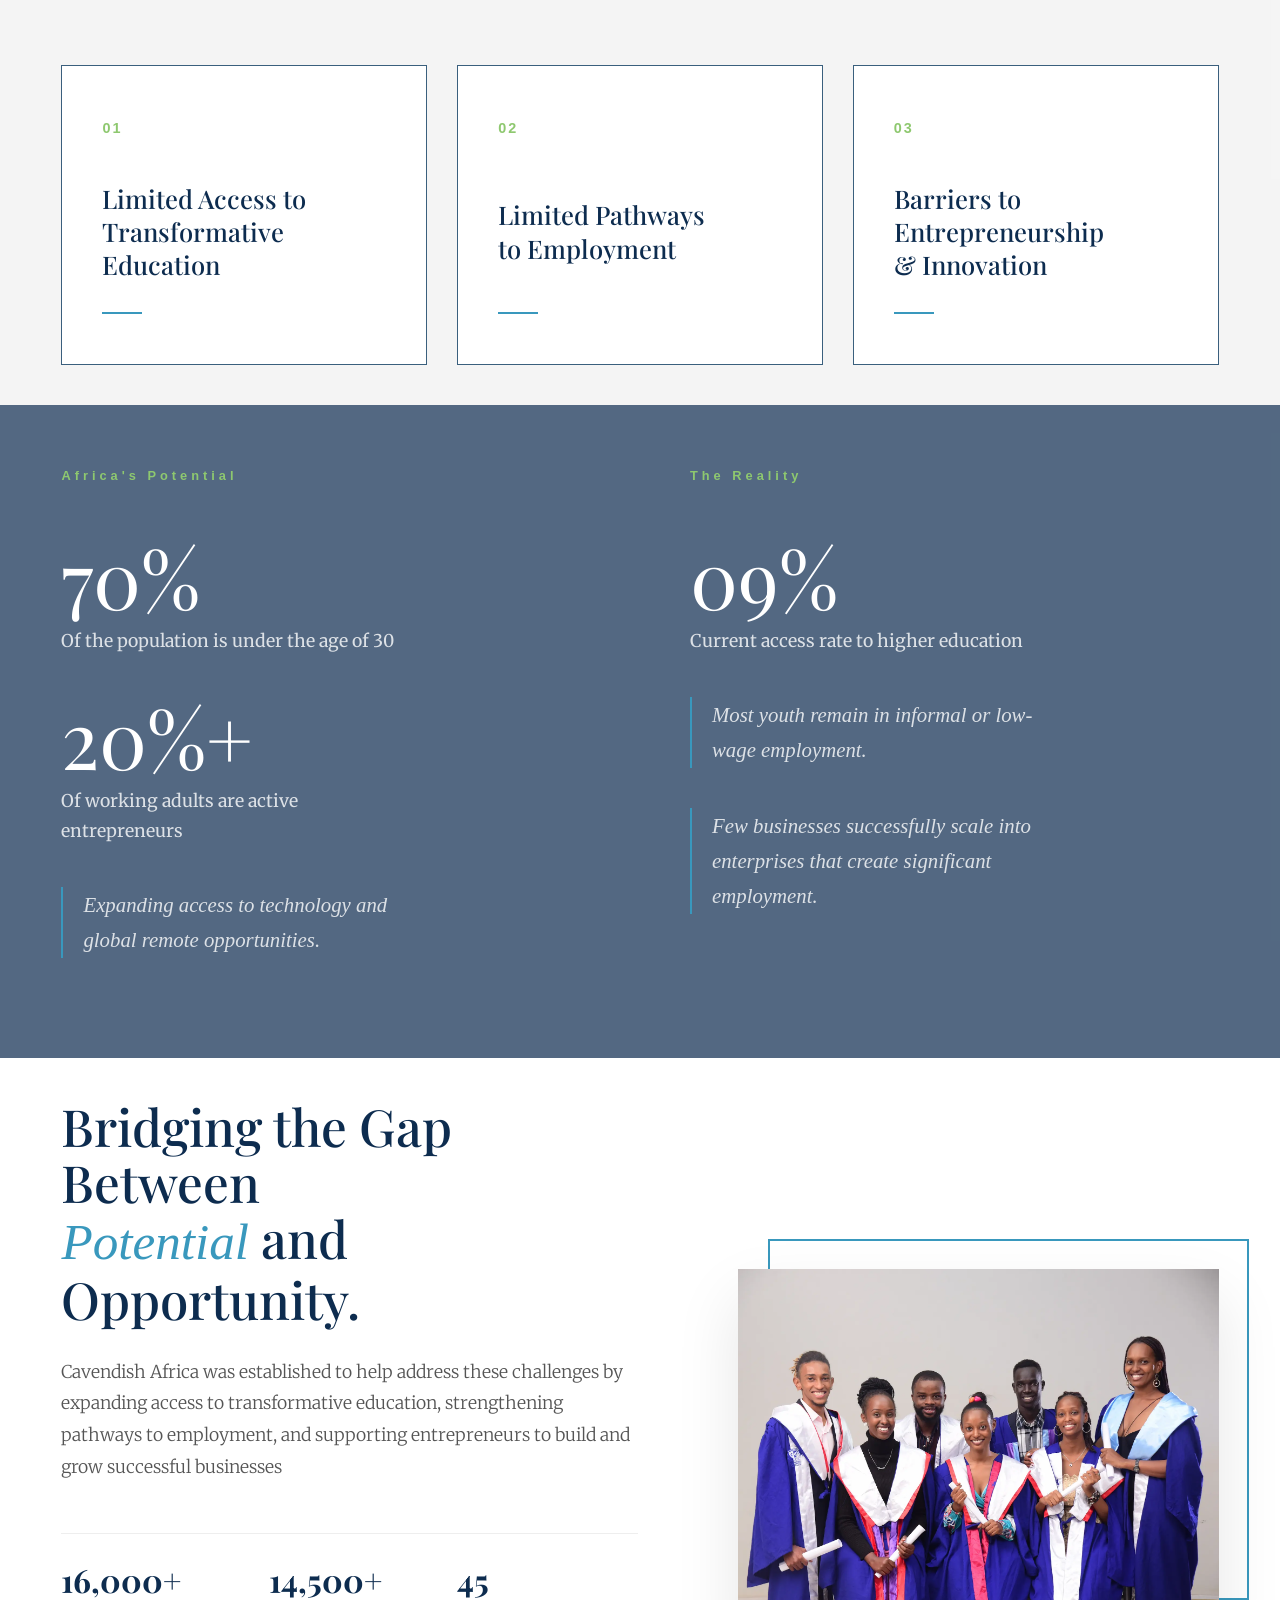
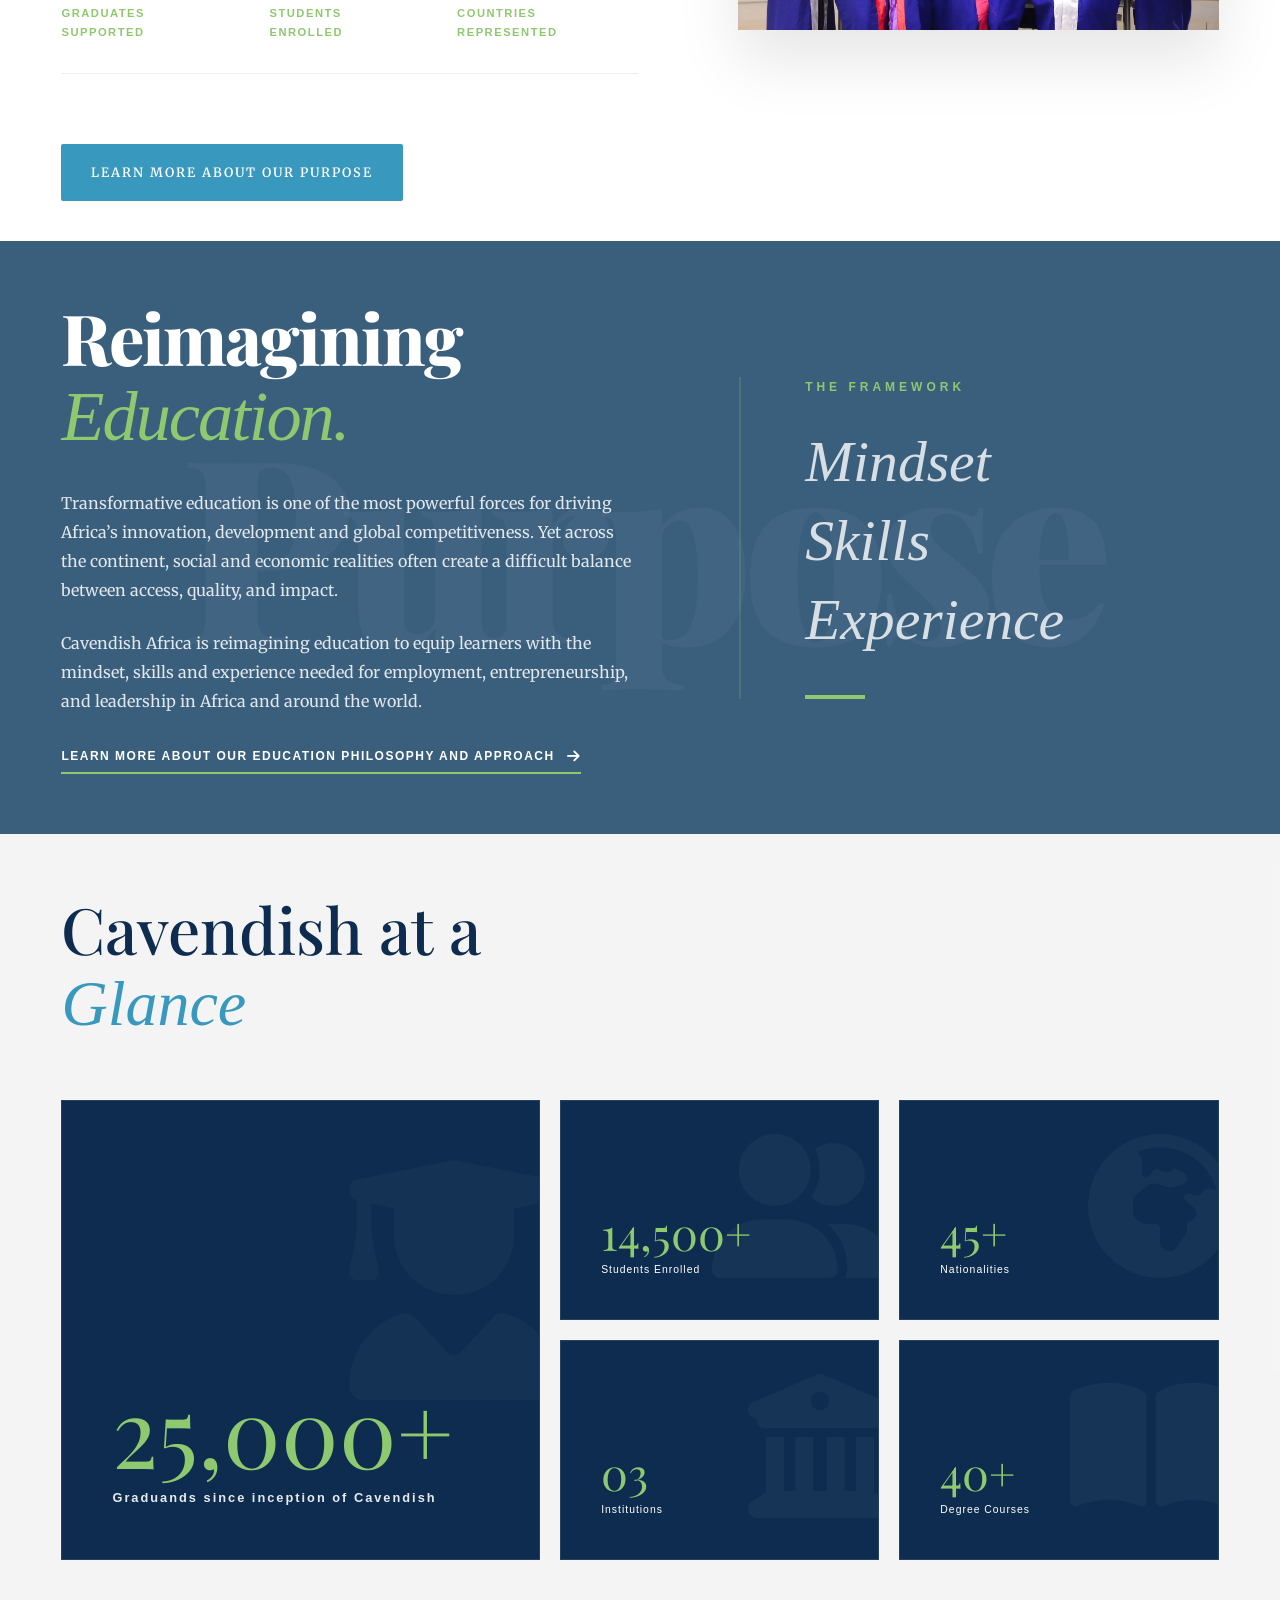
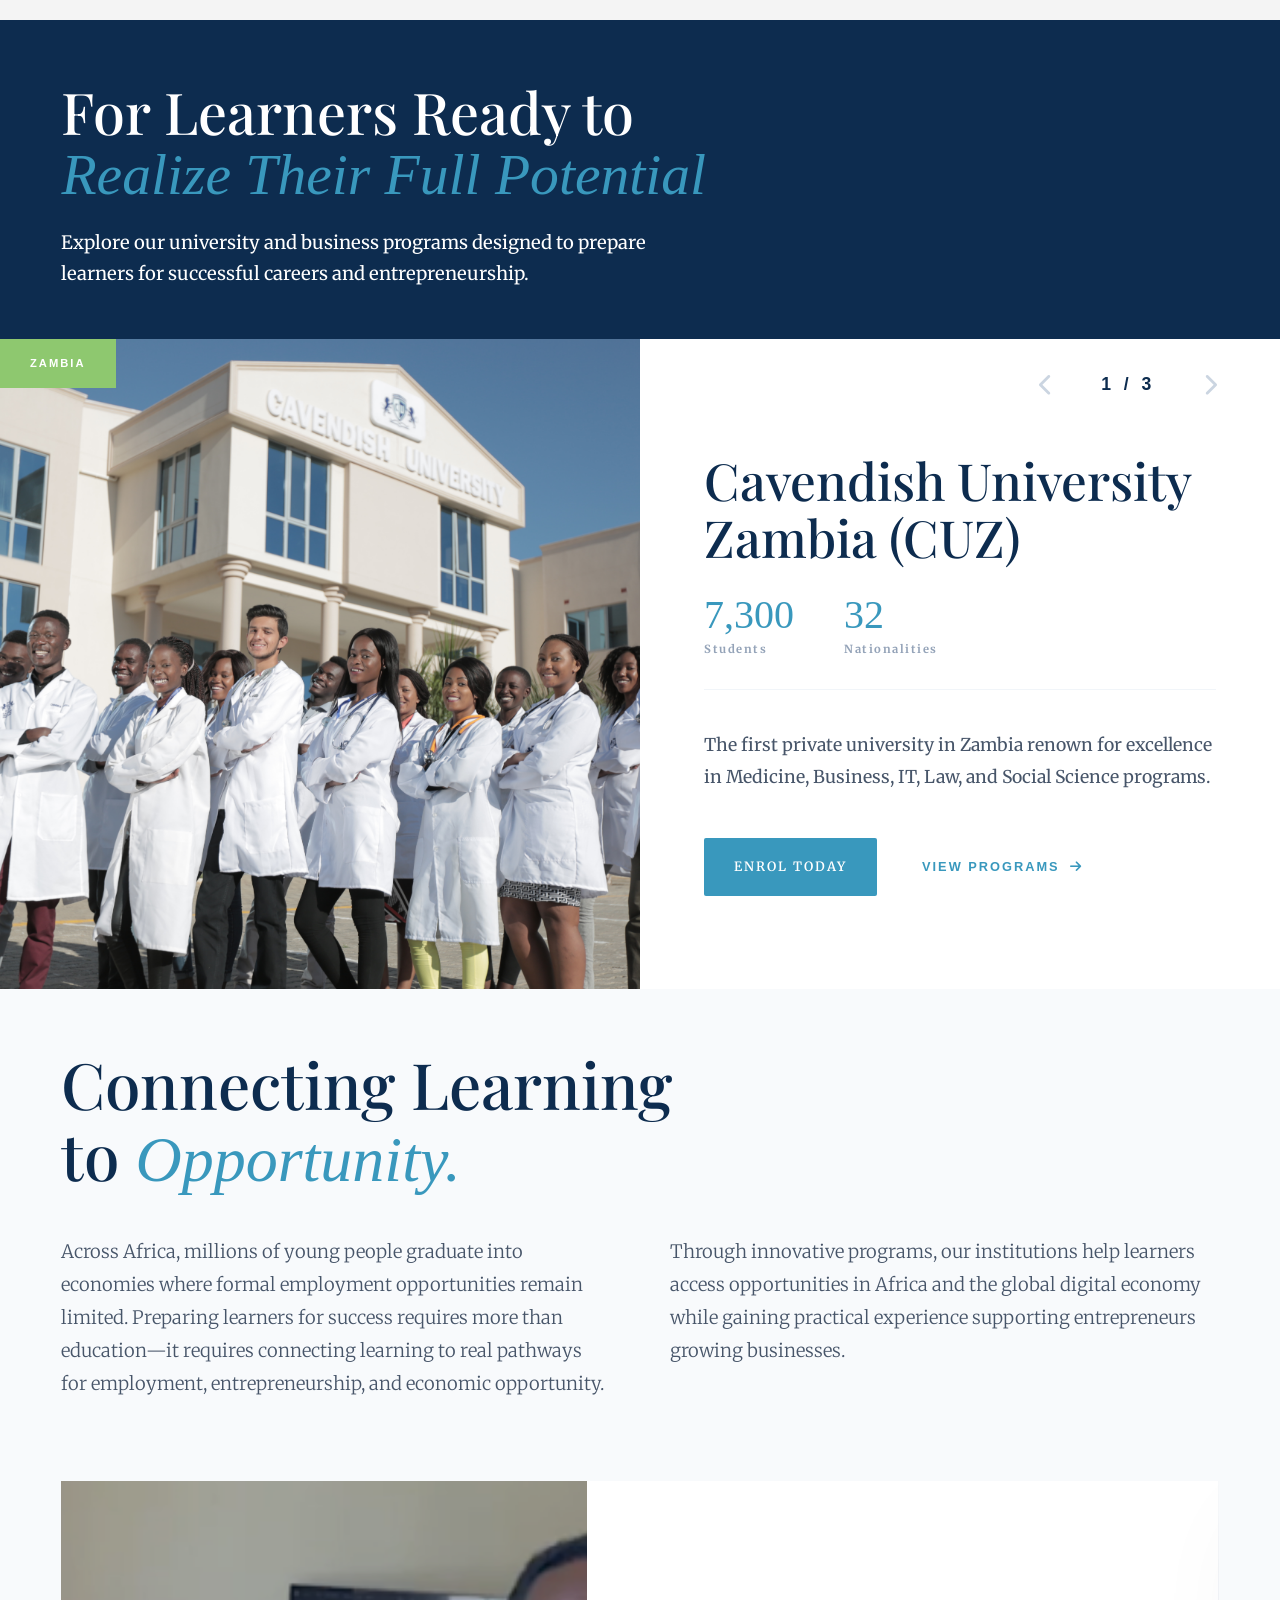
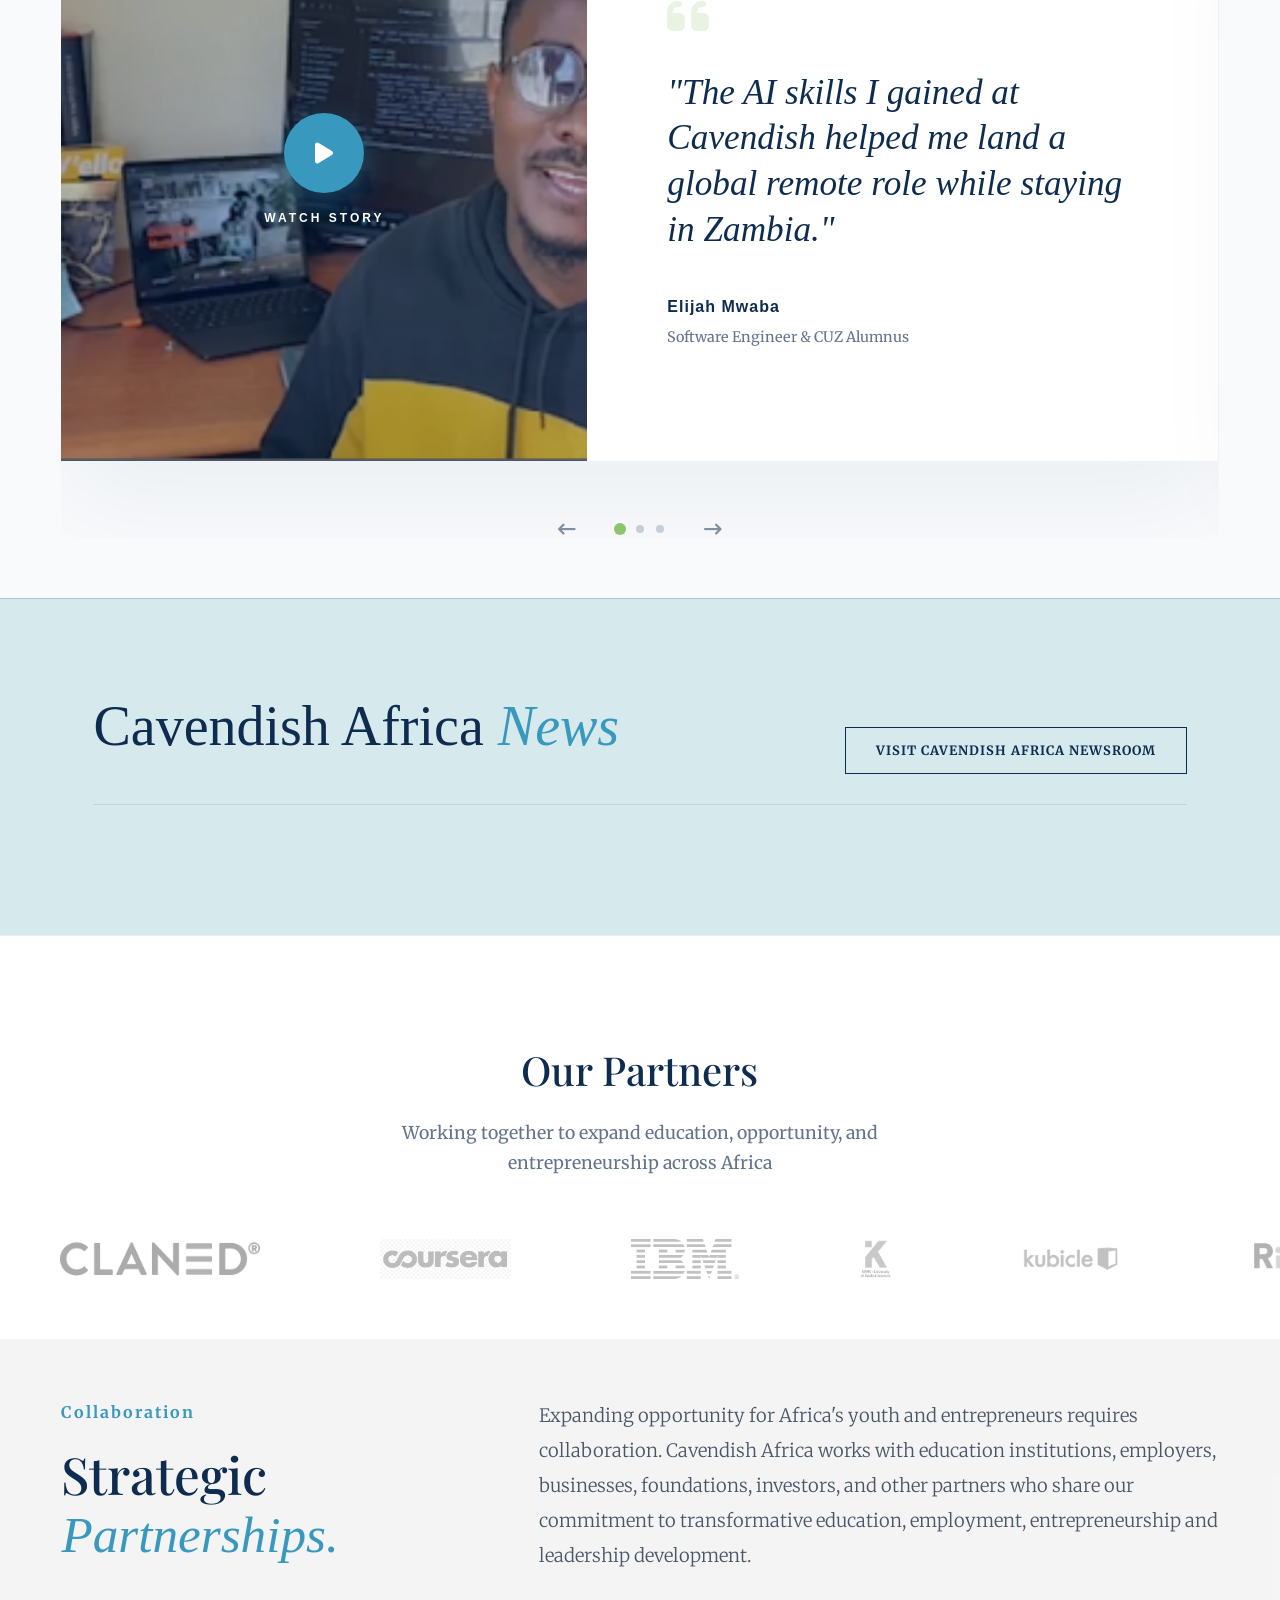
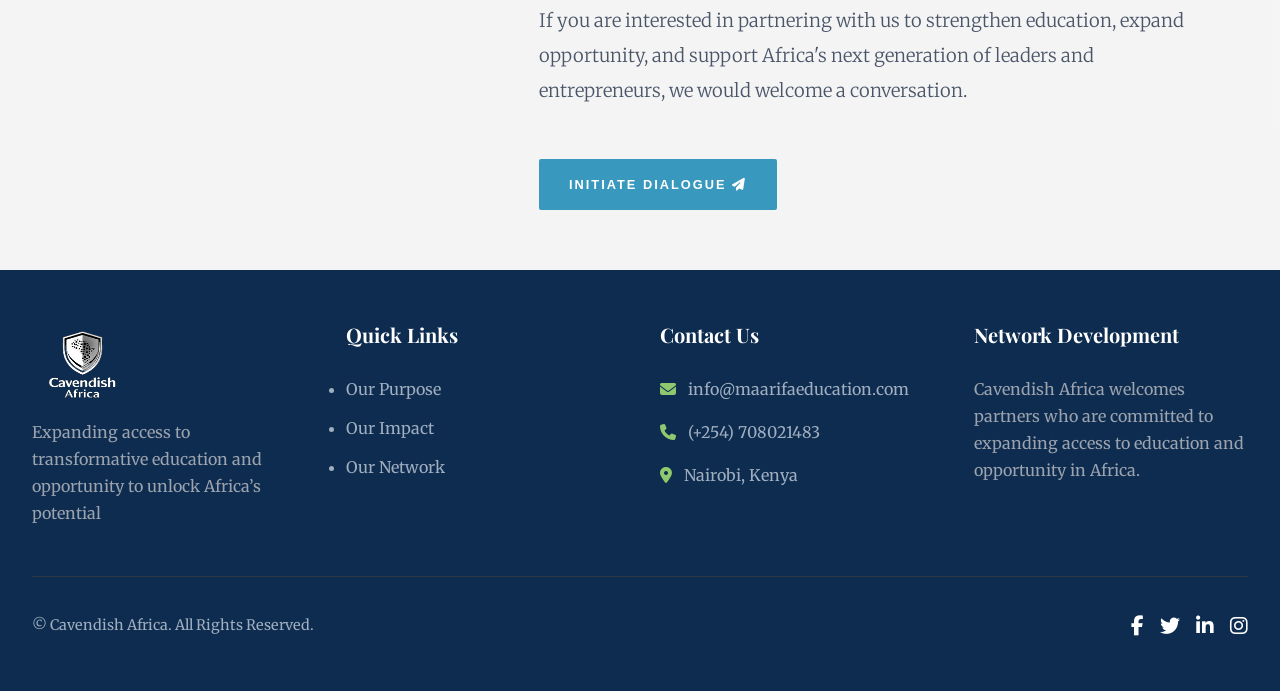
==== commit 953a5e2e: "final netwrok changes" ====
--- a/index.html
+++ b/index.html
@@ -94,13 +94,9 @@
               >Explore our programs <i class="fa-solid fa-chevron-down"></i
             ></a>
             <div class="nav-dropdown-menu">
-              <a href="https://www.cavendishza.org/admissions/" target="_blank"
-                >CUZ Enrolment</a
-              >
-              <a href="https://www.cavendish.ac.ug/admissions/" target="_blank"
-                >CUU Enrolment</a
-              >
-              <a href="cabs.html#enroll">CABS Enrolment</a>
+              <a href="network.html#zambia-faculties">Cavendish Zambia</a>
+              <a href="network.html#uganda-faculties">Cavendish Uganda</a>
+              <a href="cabs.html#enroll">Cavendish Business</a>
             </div>
           </div>
         </div>
--- a/css/home.css
+++ b/css/home.css
@@ -247,7 +247,7 @@
   font-family: "Playfair Display", serif;
   font-size: 15rem;
   font-weight: 700;
-  color: rgba(13, 44, 79, 0.03);
+  color: rgba(13, 44, 79, 0.05);
   line-height: 1;
   pointer-events: none;
   letter-spacing: -5px;
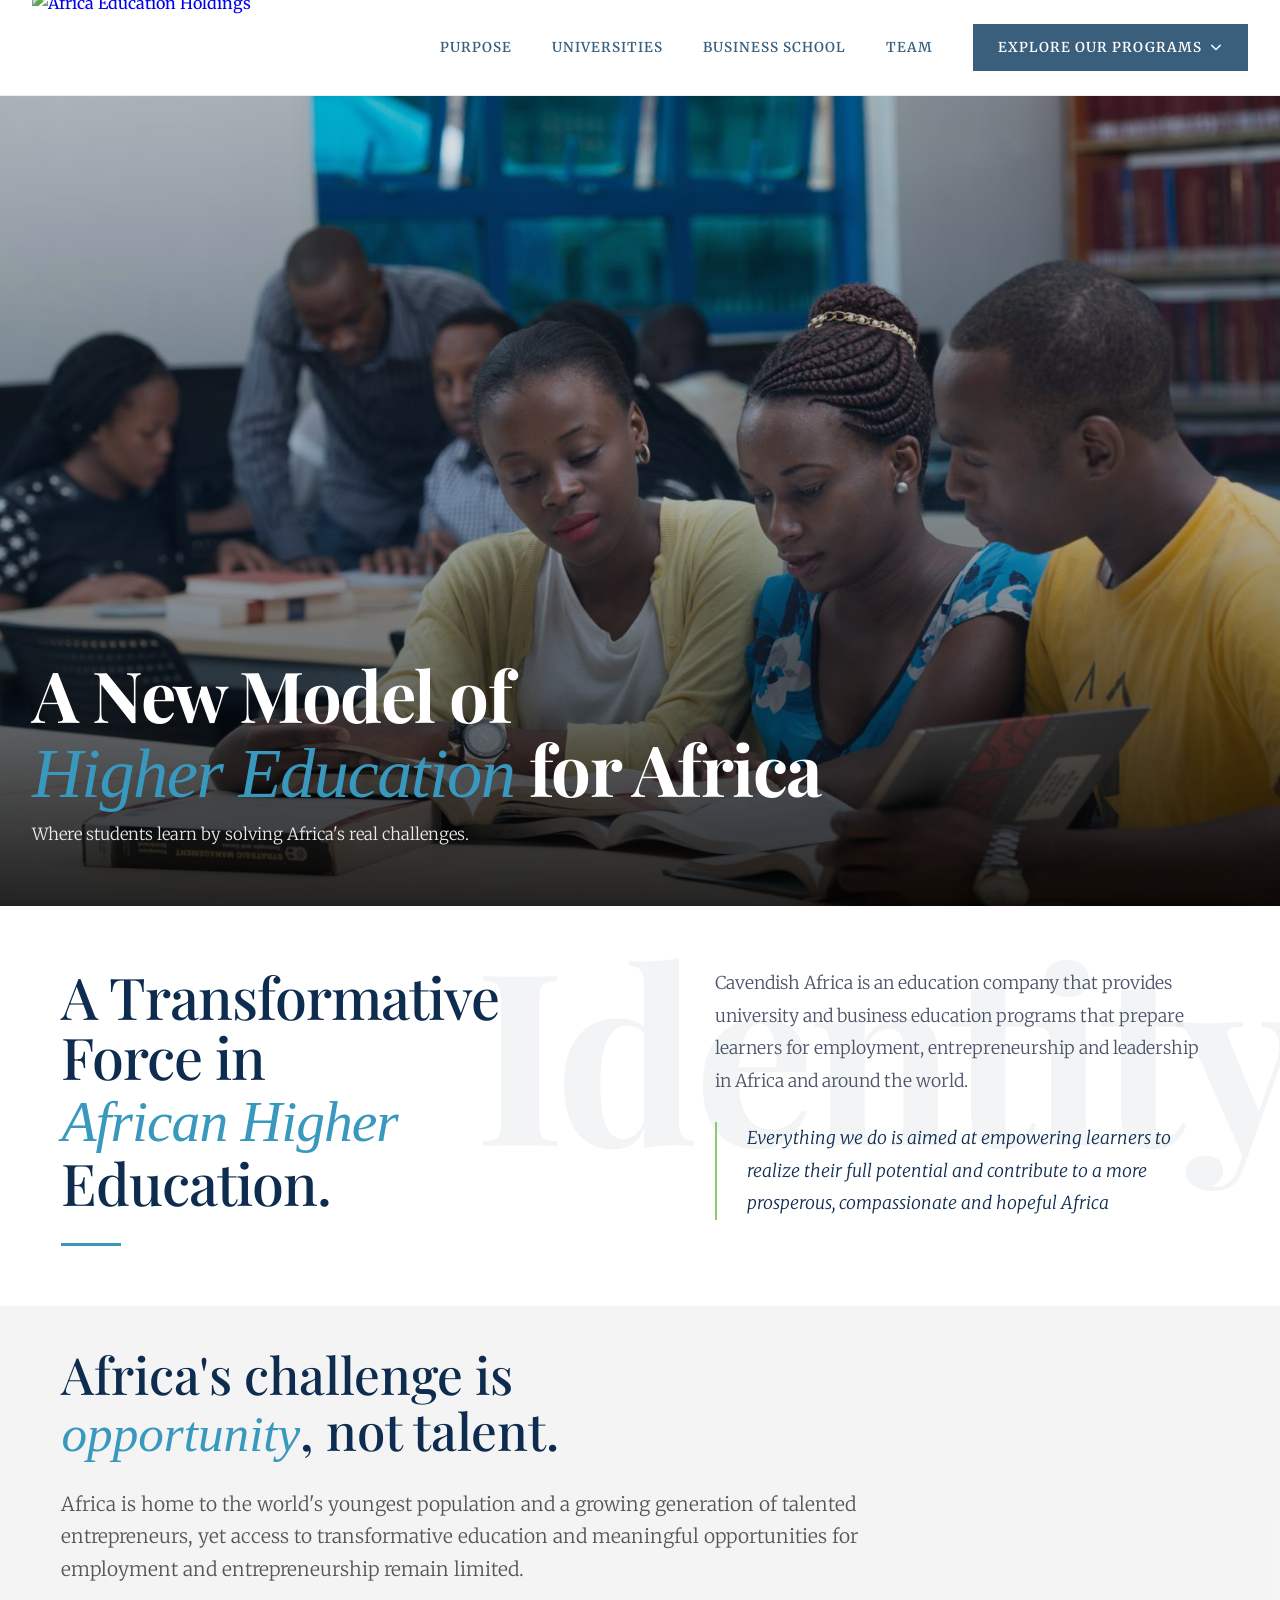
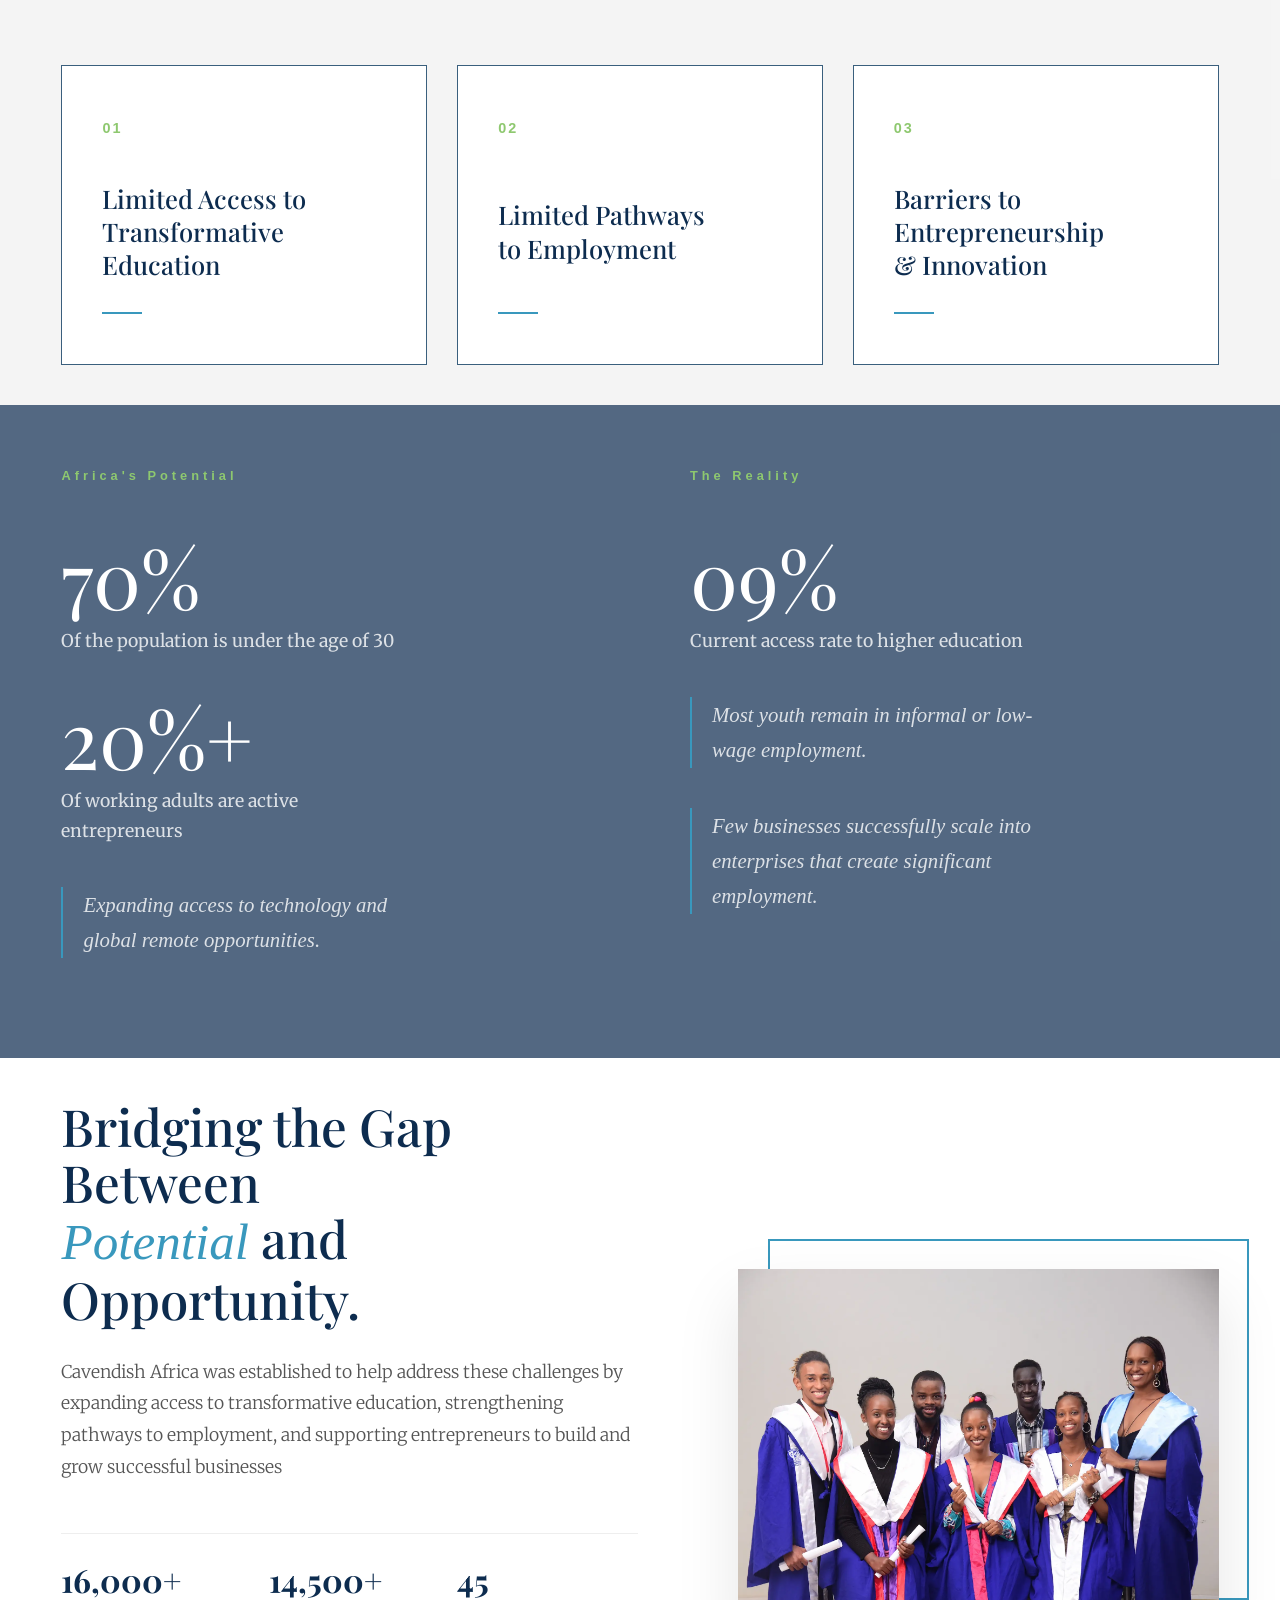
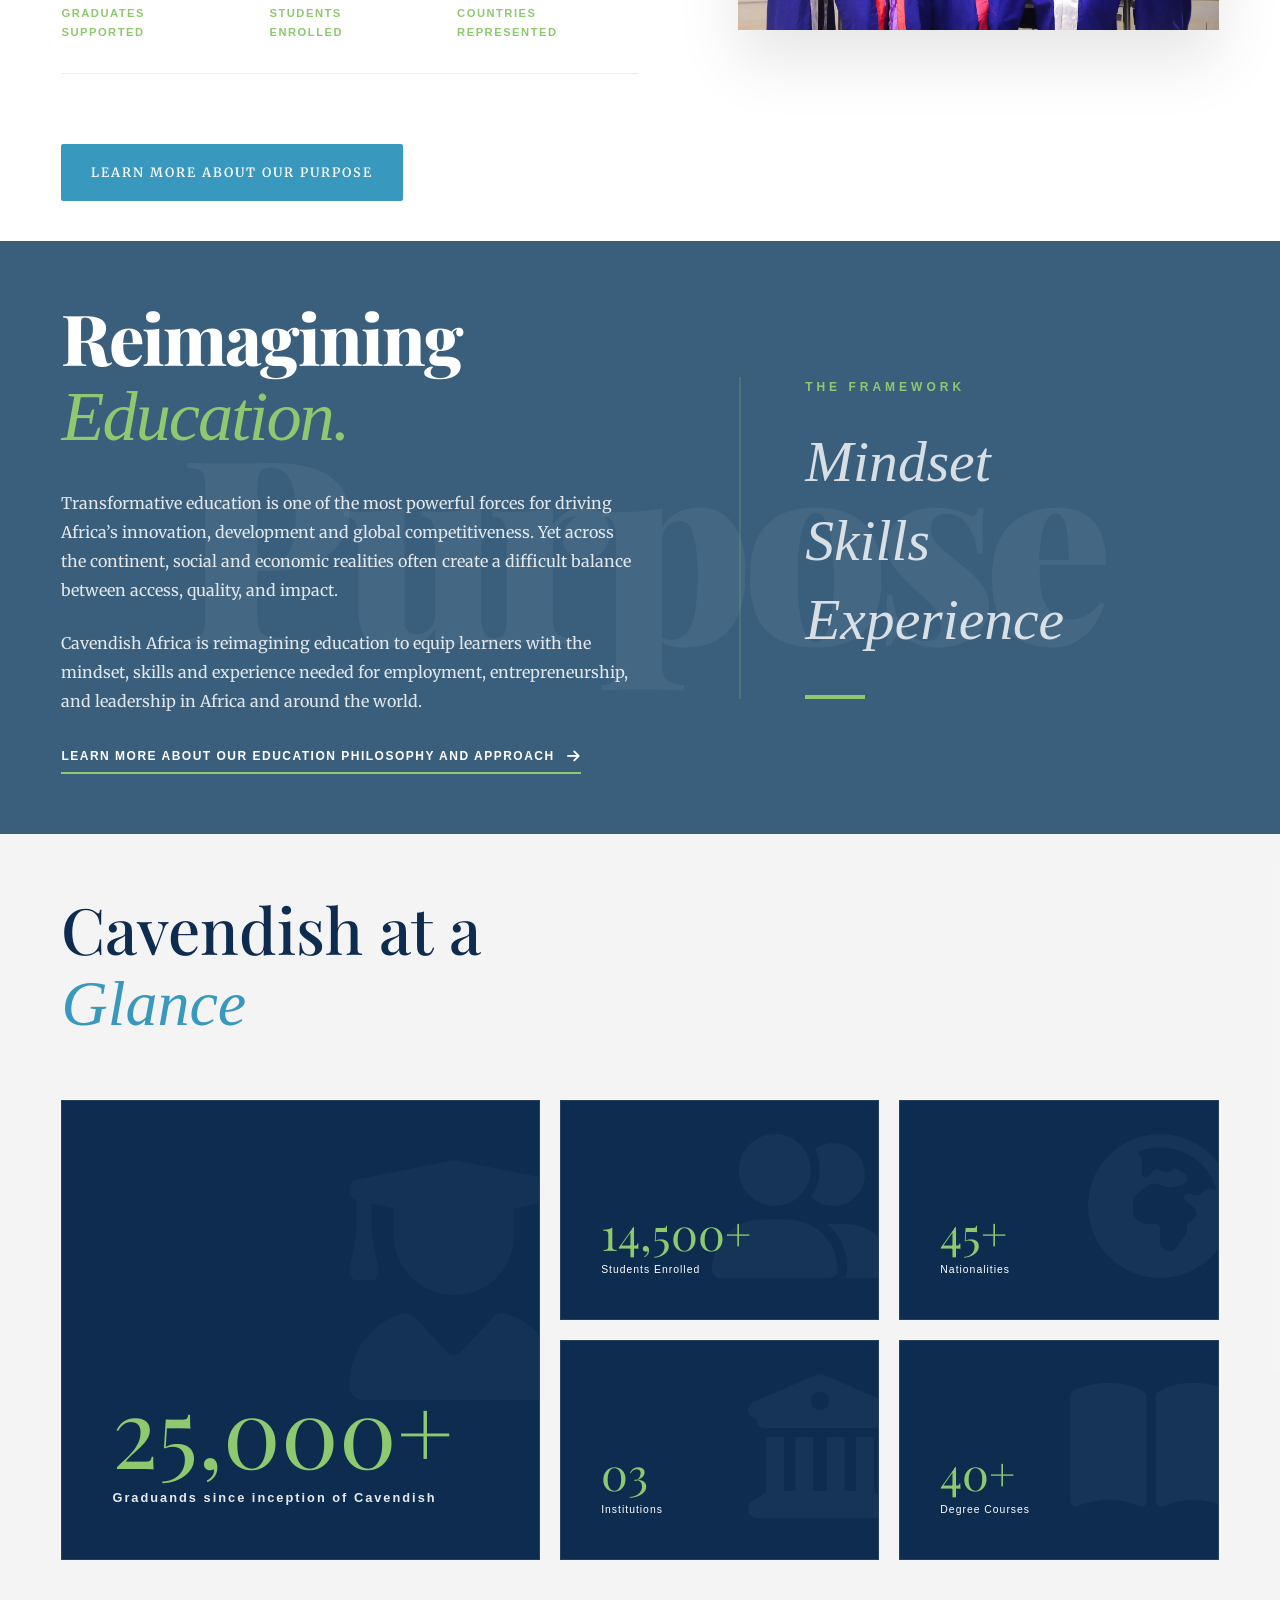
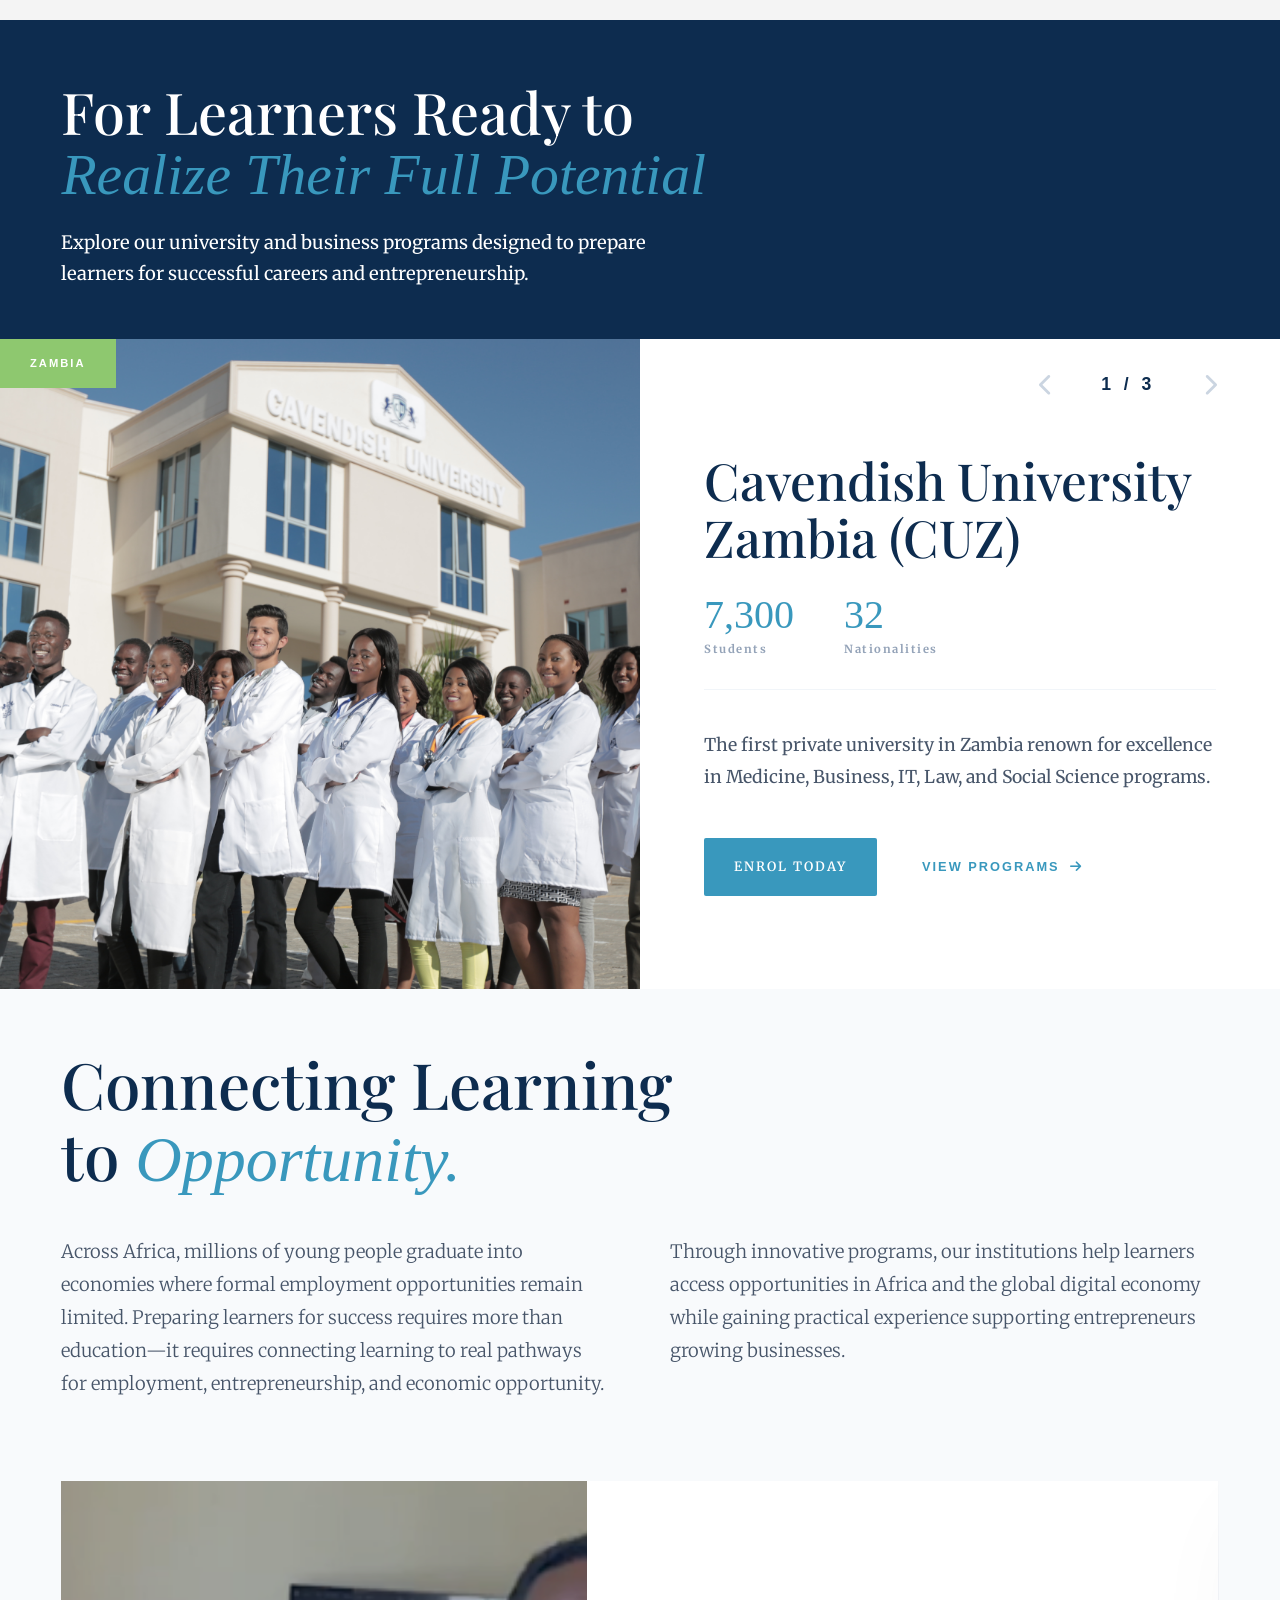
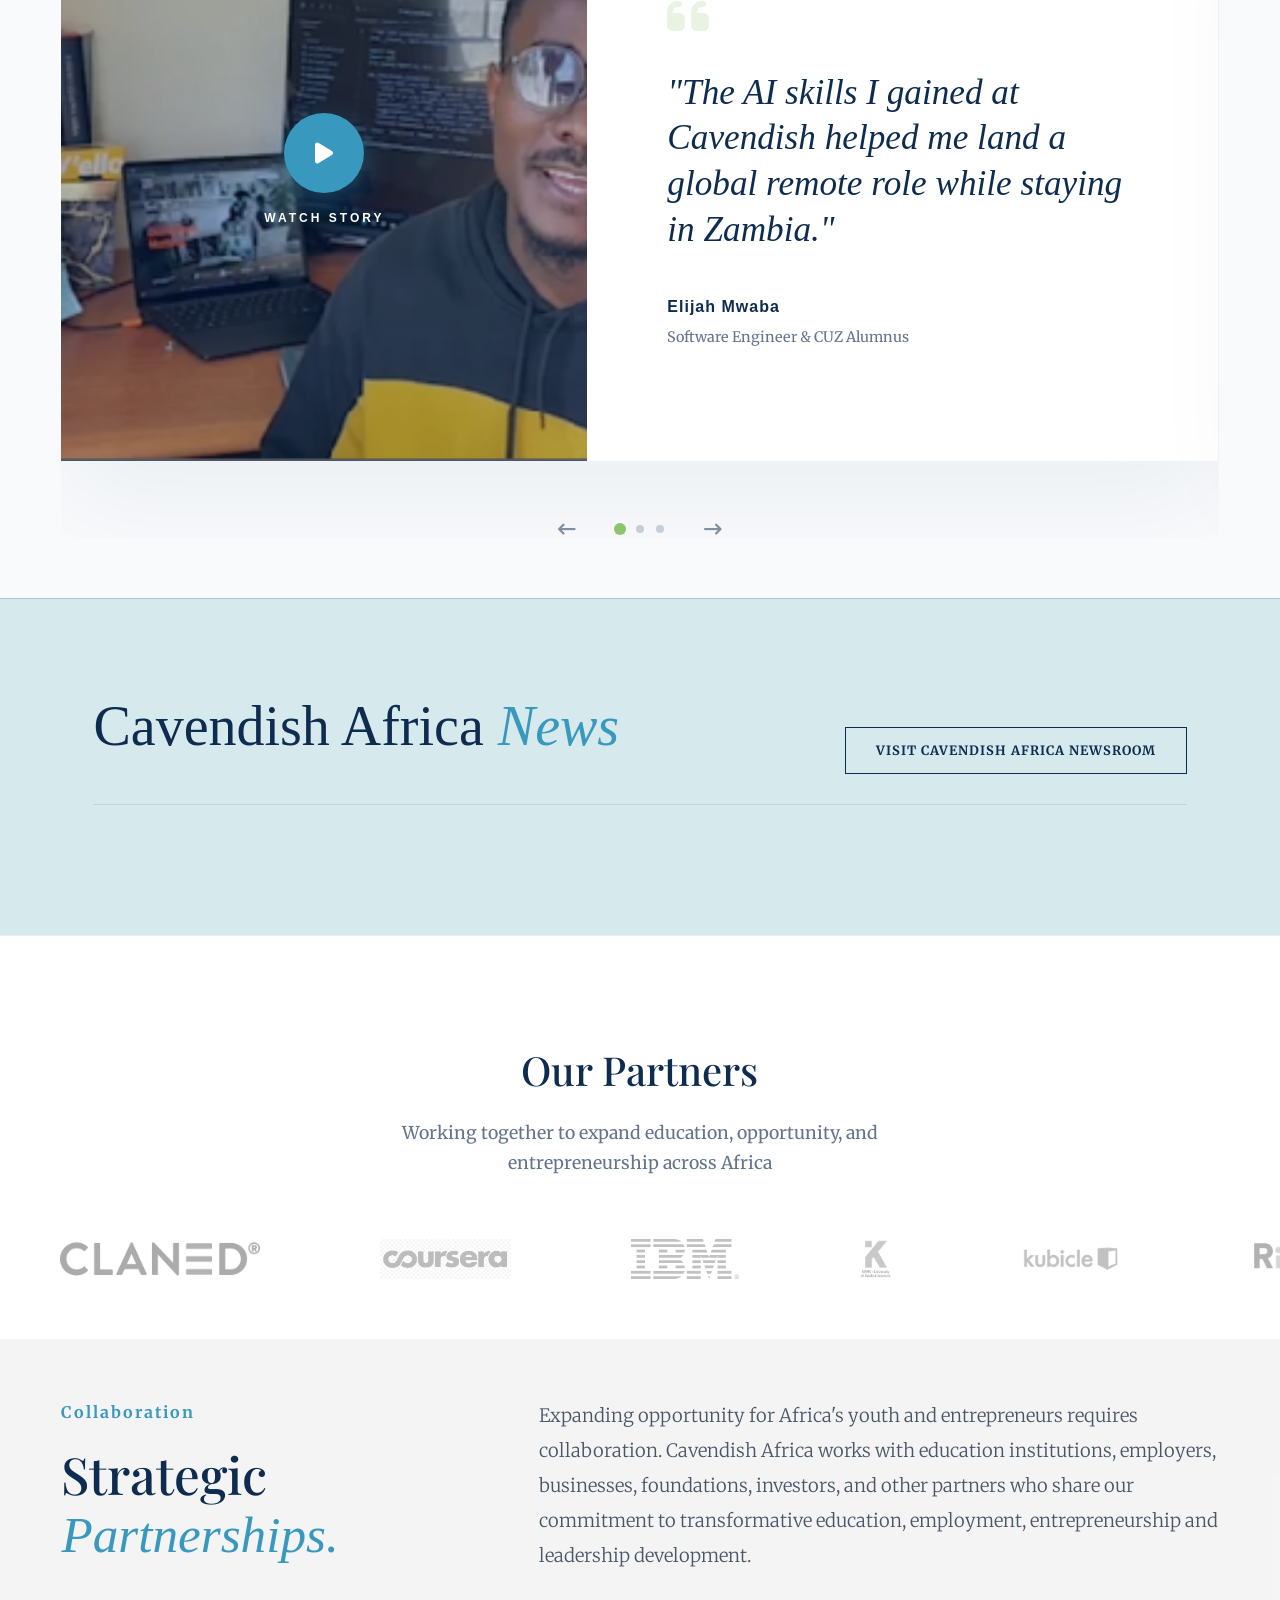
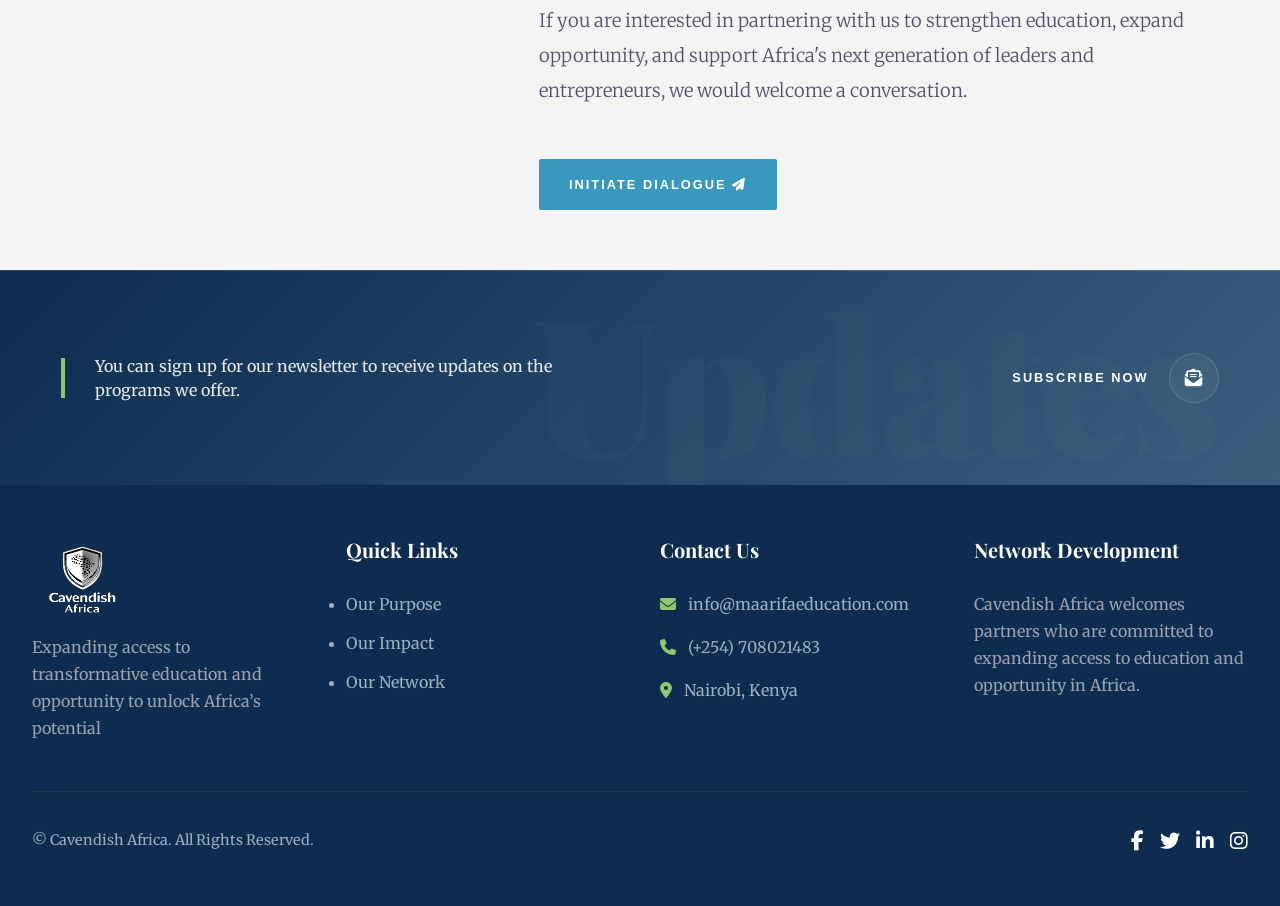
==== commit 101dba88: "newsletter addition" ====
--- a/index.html
+++ b/index.html
@@ -952,6 +952,63 @@
       </div>
     </div>
 
+    <!-- SECTION: GLOBAL NEWSLETTER STRIP -->
+    <section class="global-newsletter-horizon">
+      <!-- Subtle background watermark -->
+      <div class="horizon-ghost-text">Updates</div>
+
+      <div class="container relative-z">
+        <div class="horizon-flex">
+          <div class="horizon-text">
+            <div class="horizon-accent-line"></div>
+            <p>
+              You can sign up for our newsletter to receive updates on the
+              programs we offer.
+            </p>
+          </div>
+
+          <div class="horizon-action">
+            <!-- THE MORPHING LINK -->
+            <button
+              class="newsletter-morph-link"
+              onclick="openNewsletterModal()"
+            >
+              <span class="link-label">Subscribe Now</span>
+              <div class="icon-circle">
+                <i class="fa-solid fa-envelope-open-text icon-default"></i>
+                <i class="fa-solid fa-arrow-right icon-hover"></i>
+              </div>
+              <div class="expanding-underline"></div>
+            </button>
+          </div>
+        </div>
+      </div>
+    </section>
+
+    <!-- NEWSLETTER MODAL -->
+    <div id="newsletterModal" class="aeh-modal">
+      <div class="modal-overlay" onclick="closeNewsletterModal()"></div>
+      <div class="modal-content-wrapper newsletter-small">
+        <button class="modal-close-btn" onclick="closeNewsletterModal()">
+          &times;
+        </button>
+        <div class="contact-form-wrapper">
+          <h3 class="modal-form-title">Stay Informed</h3>
+          <p class="muted-p">
+            Join our community of entrepreneurs and receive the latest insights
+            and program updates.
+          </p>
+          <form class="aeh-premium-form">
+            <div class="field-group">
+              <label>Email Address</label>
+              <input type="email" placeholder="name@company.com" required />
+            </div>
+            <button type="submit" class="btn-initiate">Sign Up</button>
+          </form>
+        </div>
+      </div>
+    </div>
+
     <!-- START: Footer Section -->
     <footer class="site-footer">
       <div class="container mx-auto px-6 py-12">
--- a/css/style.css
+++ b/css/style.css
@@ -800,6 +800,176 @@
   }
 }
 
+/* NEWSLETTER STYLING */
+/* =============================================
+   GLOBAL NEWSLETTER STRIP - THE HORIZON
+   ============================================= */
+.global-newsletter-horizon {
+  position: relative;
+  padding: clamp(50px, 8vh, 80px) 0;
+  background: linear-gradient(
+    135deg,
+    var(--aeh-navy) 0%,
+    var(--aeh-dark-blue) 100%
+  );
+  overflow: hidden;
+  border-top: 1px solid rgba(255, 255, 255, 0.1);
+}
+
+/* Subtle background texture */
+.horizon-ghost-text {
+  position: absolute;
+  top: 50%;
+  right: 5%;
+  transform: translateY(-50%);
+  font-family: "Playfair Display", serif;
+  font-size: clamp(8rem, 15vw, 15rem);
+  font-weight: 900;
+  color: rgba(255, 255, 255, 0.02);
+  letter-spacing: -5px;
+  pointer-events: none;
+  z-index: 1;
+}
+
+.horizon-flex {
+  display: flex;
+  justify-content: space-between;
+  align-items: center;
+  gap: 40px;
+}
+
+/* Left Side Text */
+.horizon-text {
+  display: flex;
+  align-items: center;
+  gap: 30px;
+}
+
+.horizon-accent-line {
+  width: 4px;
+  height: 40px;
+  background-color: var(--aeh-green);
+  flex-shrink: 0;
+}
+
+.horizon-text p {
+  font-family: "Merriweather", serif;
+  font-size: clamp(1rem, 1.1vw, 1.15rem);
+  color: rgba(255, 255, 255, 0.9);
+  max-width: 500px;
+  margin: 0;
+  line-height: 1.5;
+}
+
+/* --- THE MORPHING ACTION --- */
+.newsletter-morph-link {
+  background: none;
+  border: none;
+  cursor: pointer;
+  position: relative;
+  display: flex;
+  align-items: center;
+  gap: 20px;
+  padding: 10px 0;
+  outline: none;
+}
+
+.link-label {
+  font-family: "Inter", sans-serif;
+  font-weight: 800;
+  text-transform: uppercase !important;
+  font-size: 0.8rem;
+  letter-spacing: 2px;
+  color: #fff;
+  transition: color 0.3s ease;
+}
+
+.icon-circle {
+  width: 50px;
+  height: 50px;
+  background: rgba(255, 255, 255, 0.05);
+  border: 1px solid rgba(255, 255, 255, 0.15);
+  border-radius: 50%;
+  display: flex;
+  align-items: center;
+  justify-content: center;
+  position: relative;
+  overflow: hidden;
+  transition: all 0.4s cubic-bezier(0.175, 0.885, 0.32, 1.275);
+}
+
+/* Icon Toggling */
+.icon-circle i {
+  position: absolute;
+  transition: all 0.4s cubic-bezier(0.175, 0.885, 0.32, 1.275);
+  font-size: 1.1rem;
+}
+
+.icon-default {
+  color: #fff;
+}
+.icon-hover {
+  color: var(--aeh-navy);
+  transform: translateX(-40px); /* Hidden to the left */
+}
+
+/* Expanding Underline */
+.expanding-underline {
+  position: absolute;
+  bottom: 0;
+  left: 0;
+  width: 0;
+  height: 2px;
+  background-color: var(--aeh-green);
+  transition: width 0.4s ease;
+}
+
+/* --- HOVER STATES --- */
+.newsletter-morph-link:hover .icon-circle {
+  background-color: var(--aeh-green);
+  border-color: var(--aeh-green);
+  transform: scale(1.1);
+  box-shadow: 0 0 20px rgba(142, 200, 111, 0.4);
+}
+
+.newsletter-morph-link:hover .icon-default {
+  transform: translateX(40px); /* Slide out to the right */
+  opacity: 0;
+}
+
+.newsletter-morph-link:hover .icon-hover {
+  transform: translateX(0); /* Slide in from left to center */
+}
+
+.newsletter-morph-link:hover .link-label {
+  color: var(--aeh-green);
+}
+
+.newsletter-morph-link:hover .expanding-underline {
+  width: 100%;
+}
+
+/* --- RESPONSIVE --- */
+@media (max-width: 1024px) {
+  .horizon-ghost-text {
+    display: none;
+  }
+}
+
+@media (max-width: 768px) {
+  .horizon-flex {
+    flex-direction: column;
+    text-align: center;
+  }
+  .horizon-text {
+    flex-direction: column;
+    gap: 15px;
+  }
+  .horizon-accent-line {
+    width: 40px;
+    height: 3px;
+  }
+}
 /* --- START: Footer Section Styles --- */
 
 .site-footer {
--- a/css/home.css
+++ b/css/home.css
@@ -769,7 +769,7 @@
   /* Reduced size to ensure it fits the width without cutting off */
   font-size: clamp(10rem, 20vw, 24rem);
   font-weight: 900;
-  color: rgba(255, 255, 255, 0.03); /* Lower opacity for true background feel */
+  color: rgba(255, 255, 255, 0.05); /* Lower opacity for true background feel */
   line-height: 1;
   pointer-events: none;
   z-index: 1;
